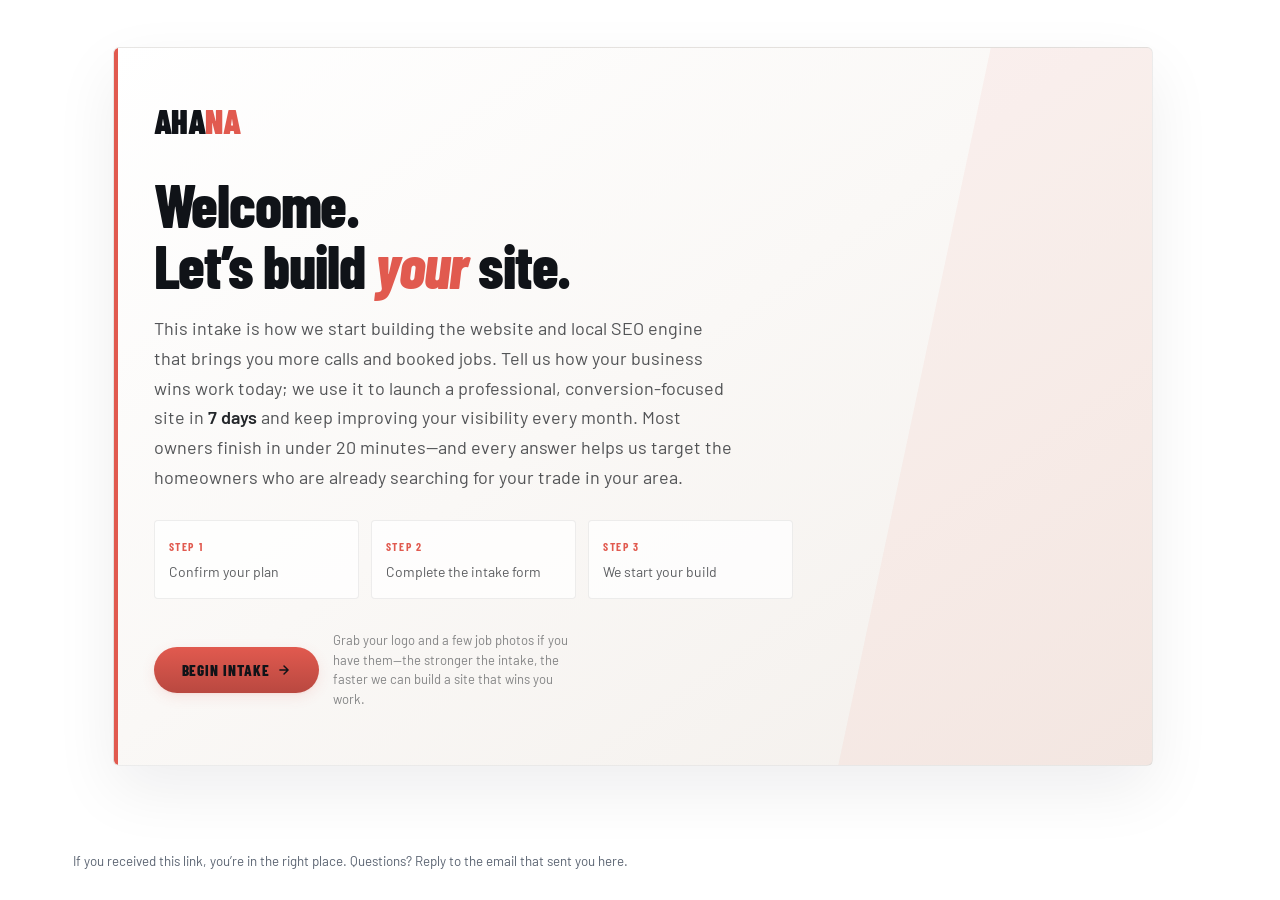
==== index.html @ 8d81a84f "Align plan picker cards and fix Enhanced CTA visibility Equal-height sections, pinned footers, and e" ====
<!DOCTYPE html>
<html lang="en">
<head>
  <meta charset="UTF-8">
  <meta name="viewport" content="width=device-width, initial-scale=1.0">
  <title>Welcome — Ahana Client Intake</title>
  <meta name="description" content="Welcome to Ahana. Start your client intake to begin your website and SEO build.">
  <meta name="robots" content="noindex,nofollow">
  <link rel="icon" href="/favicon.svg" type="image/svg+xml">
  <link rel="preconnect" href="https://fonts.googleapis.com">
  <link rel="preconnect" href="https://fonts.gstatic.com" crossorigin>
  <link href="https://fonts.googleapis.com/css2?family=Barlow+Condensed:wght@600;700;800;900&family=Barlow:ital,wght@0,300;0,400;0,500;0,600;0,700;0,800&display=block" rel="stylesheet">
  <link rel="stylesheet" href="/styles.css?v=4">
  <style>
    .intake-shell{min-height:100vh;display:flex;flex-direction:column}
    .intake-main{flex:1;display:flex;align-items:center;padding:32px 0 48px}
    .intake-card{max-width:1120px;margin:0 auto;width:100%}

    .intake-view{display:none;animation:fadeUp .45s ease both}
    .intake-view.is-active{display:block}
    @keyframes fadeUp{
      from{opacity:0;transform:translateY(14px)}
      to{opacity:1;transform:translateY(0)}
    }

    .welcome-hero{
      position:relative;
      padding:clamp(28px,6vw,56px) clamp(20px,4vw,40px);
      border-radius:6px;
      background:linear-gradient(145deg,#fff 0%,#faf8f6 48%,#f3efeb 100%);
      border:1px solid rgba(16,19,24,.08);
      box-shadow:0 24px 64px rgba(16,19,24,.07);
      overflow:hidden;
    }
    .welcome-hero::before{
      content:"";
      position:absolute;
      right:-80px;
      top:-60px;
      width:min(42vw,320px);
      height:120%;
      background:var(--ember);
      transform:skewX(-12deg);
      opacity:.06;
      pointer-events:none;
    }
    .welcome-hero::after{
      content:"";
      position:absolute;
      left:0;
      top:0;
      bottom:0;
      width:4px;
      background:var(--ember);
      border-radius:6px 0 0 6px;
    }
    .welcome-inner{position:relative;max-width:640px}
    .welcome-brand{
      display:inline-flex;
      align-items:center;
      margin-bottom:22px;
      text-decoration:none;
      color:var(--text,#101318);
      font-family:"Barlow Condensed",system-ui,sans-serif;
      font-weight:900;
      font-size:clamp(1.85rem,4vw,2.15rem);
      letter-spacing:-.01em;
      line-height:1;
    }
    .welcome-brand em{color:var(--ember);font-style:normal;font-weight:900}
    .welcome-hero h1{
      font-family:"Barlow Condensed",system-ui,sans-serif;
      font-weight:800;
      font-size:clamp(2.4rem,5.5vw,3.75rem);
      line-height:1.02;
      letter-spacing:-.02em;
      margin:14px 0 18px;
    }
    .welcome-hero h1 em{font-style:italic;color:var(--ember);font-weight:800}
    .welcome-lead{
      font-size:clamp(1rem,2.2vw,1.125rem);
      line-height:1.65;
      color:rgba(16,19,24,.72);
      max-width:58ch;
      margin-bottom:28px;
    }
    .welcome-lead strong{font-weight:600;color:rgba(16,19,24,.92)}
    .welcome-steps{
      display:grid;
      grid-template-columns:repeat(3,1fr);
      gap:12px;
      margin:0 0 32px;
      padding:0;
      list-style:none;
    }
    @media(max-width:720px){.welcome-steps{grid-template-columns:1fr}}
    .welcome-steps li{
      padding:16px 14px;
      background:rgba(255,255,255,.72);
      border:1px solid rgba(16,19,24,.07);
      border-radius:4px;
    }
    .welcome-steps strong{
      display:block;
      font-family:"Barlow Condensed",sans-serif;
      font-size:.72rem;
      letter-spacing:.14em;
      text-transform:uppercase;
      color:var(--ember);
      margin-bottom:6px;
    }
    .welcome-steps span{display:block;font-size:.875rem;line-height:1.45;color:rgba(16,19,24,.68)}
    .welcome-actions{display:flex;flex-wrap:wrap;align-items:center;gap:14px}
    .welcome-actions .btn{padding:14px 28px;font-size:.95rem}
    .welcome-note{font-size:.8125rem;color:rgba(16,19,24,.5);max-width:36ch;line-height:1.5}

    .plans-panel{
      position:relative;
      padding:clamp(24px,4vw,40px);
      border-radius:6px;
      background:linear-gradient(145deg,#fff 0%,#faf8f6 48%,#f3efeb 100%);
      border:1px solid rgba(16,19,24,.08);
      box-shadow:0 24px 64px rgba(16,19,24,.07);
    }
    .plans-panel::after{
      content:"";
      position:absolute;
      left:0;top:0;bottom:0;
      width:4px;
      background:var(--ember);
      border-radius:6px 0 0 6px;
    }
    .plans-panel-inner{position:relative}
    .plans-toolbar{margin-bottom:20px}
    .plans-back{
      display:inline-flex;
      align-items:center;
      gap:6px;
      padding:8px 0;
      border:0;
      background:none;
      font:inherit;
      font-size:.875rem;
      font-weight:500;
      color:rgba(16,19,24,.55);
      cursor:pointer;
      transition:color .2s;
    }
    .plans-back:hover{color:var(--ember)}
    .plans-back svg{width:16px;height:16px;stroke:currentColor;fill:none;stroke-width:2}
    .intake-head{padding:0 0 28px}
    .intake-head .ph-kicker{margin-bottom:14px}
    .intake-head h1{
      font-family:"Barlow Condensed",system-ui,sans-serif;
      font-weight:800;
      font-size:clamp(1.75rem,3.5vw,2.35rem);
      line-height:1.08;
      letter-spacing:-.02em;
      color:var(--text,#101318);
      margin:0 0 10px;
    }
    .intake-head p{
      max-width:52ch;
      margin:0;
      font-size:1rem;
      line-height:1.6;
      color:rgba(16,19,24,.65);
    }

    .plan-picker{
      display:grid;
      grid-template-columns:1fr;
      gap:14px;
      align-items:stretch;
    }
    @media(min-width:900px){
      .plan-picker{grid-template-columns:repeat(3,minmax(0,1fr));gap:16px}
    }
    .plan-picker-card{
      display:flex;
      flex-direction:column;
      height:100%;
      min-height:0;
      background:#fff;
      border:1px solid rgba(16,19,24,.1);
      border-radius:6px;
      padding:22px 20px 20px;
      box-shadow:0 8px 24px rgba(16,19,24,.04);
      transition:border-color .2s,box-shadow .2s;
    }
    .plan-picker-card:hover{
      border-color:rgba(225,90,79,.28);
      box-shadow:0 12px 32px rgba(16,19,24,.08);
    }
    .plan-picker-card.is-featured{
      border-color:rgba(225,90,79,.35);
      box-shadow:0 12px 36px rgba(225,90,79,.12);
    }
    .plan-picker-head{
      display:flex;
      flex-direction:column;
      flex-shrink:0;
    }
    .plan-picker-tag{
      display:block;
      min-height:1.125rem;
      font-size:.65rem;
      font-weight:600;
      letter-spacing:.14em;
      text-transform:uppercase;
      color:var(--ember);
      margin:0 0 10px;
      line-height:1.125rem;
    }
    .plan-picker-name{
      font-family:"Barlow Condensed",system-ui,sans-serif;
      font-weight:900;
      font-size:1.5rem;
      letter-spacing:-.01em;
      text-transform:uppercase;
      margin:0 0 8px;
      color:var(--text,#101318);
      line-height:1.1;
    }
    .plan-picker-price{
      display:flex;
      align-items:baseline;
      gap:3px;
      min-height:2.5rem;
      margin:0 0 8px;
    }
    .plan-picker-price strong{
      font-family:"Barlow Condensed",system-ui,sans-serif;
      font-weight:900;
      font-size:2.5rem;
      letter-spacing:-.03em;
      line-height:1;
      color:var(--text,#101318);
    }
    .plan-picker-price span{font-size:.9rem;color:rgba(16,19,24,.5);font-weight:400}
    .plan-picker-setup{
      font-size:.8125rem;
      line-height:1.45;
      color:rgba(16,19,24,.55);
      min-height:3.5rem;
      margin:0 0 18px;
      padding:0 0 18px;
      border-bottom:1px solid rgba(16,19,24,.08);
    }
    .plan-picker-setup em{font-style:normal;color:#0EA371;font-weight:600}
    .plan-picker-highlights{
      list-style:none;
      margin:0;
      padding:0;
      flex:1 1 auto;
      display:flex;
      flex-direction:column;
      gap:10px;
      min-height:6.5rem;
    }
    .plan-picker-highlights li{
      display:flex;
      align-items:flex-start;
      gap:9px;
      font-size:.875rem;
      line-height:1.45;
      color:rgba(16,19,24,.72);
    }
    .plan-picker-highlights li::before{
      content:"";
      width:6px;height:6px;
      border-radius:50%;
      background:var(--ember);
      flex-shrink:0;
      margin-top:.45em;
    }
    .plan-picker-foot{
      flex-shrink:0;
      margin-top:22px;
      padding-top:0;
    }
    .plans-panel .plan-picker-cta{
      display:flex;
      align-items:center;
      justify-content:center;
      width:100%;
      box-sizing:border-box;
      text-align:center;
      padding:13px 16px;
      font-family:"Barlow Condensed",system-ui,sans-serif;
      font-weight:800;
      font-size:.82rem;
      letter-spacing:.06em;
      text-transform:uppercase;
      text-decoration:none;
      border-radius:10px;
      border:1px solid rgba(16,19,24,.14);
      background:#fff;
      color:#101318;
      transition:background .15s,border-color .15s,transform .15s,color .15s;
    }
    .plans-panel .plan-picker-cta:hover{
      border-color:rgba(16,19,24,.28);
      transform:translateY(-1px);
      color:#101318;
    }
    .plans-panel .plan-picker-card.is-featured .plan-picker-cta{
      background:#E15A4F;
      border-color:#E15A4F;
      color:#fff;
    }
    .plans-panel .plan-picker-card.is-featured .plan-picker-cta:hover{
      background:#B94840;
      border-color:#B94840;
      color:#fff;
    }

    .intake-footer{padding:22px 0 28px;color:rgba(255,255,255,.72)}
    .intake-footer small{display:block;line-height:1.6}
  </style>
</head>
<body class="theme-sleek">
  <div class="intake-shell">
    <main class="intake-main">
      <div class="container intake-card">

        <!-- Welcome -->
        <section class="intake-view is-active" id="welcome-view" aria-label="Welcome">
          <div class="welcome-hero">
            <div class="welcome-inner">
              <a class="welcome-brand" href="https://www.getahana.com/" aria-label="Ahana home">AHA<em>NA</em></a>
              <h1>Welcome.<br>Let&rsquo;s build <em>your</em> site.</h1>
              <p class="welcome-lead">This intake is how we start building the website and local SEO engine that brings you more calls and booked jobs. Tell us how your business wins work today; we use it to launch a professional, conversion-focused site in <strong>7 days</strong> and keep improving your visibility every month. Most owners finish in under 20 minutes—and every answer helps us target the homeowners who are already searching for your trade in your area.</p>
              <ol class="welcome-steps">
                <li><strong>Step 1</strong><span>Confirm your plan</span></li>
                <li><strong>Step 2</strong><span>Complete the intake form</span></li>
                <li><strong>Step 3</strong><span>We start your build</span></li>
              </ol>
              <div class="welcome-actions">
                <button type="button" class="btn btn-primary" id="enter-intake-btn">
                  Begin intake
                  <svg width="14" height="14" viewBox="0 0 24 24" fill="none" stroke="currentColor" stroke-width="2.5" stroke-linecap="round" stroke-linejoin="round" aria-hidden="true"><path d="M5 12h14M12 5l7 7-7 7"/></svg>
                </button>
                <p class="welcome-note">Grab your logo and a few job photos if you have them—the stronger the intake, the faster we can build a site that wins you work.</p>
              </div>
            </div>
          </div>
        </section>

        <!-- Plan picker -->
        <section class="intake-view" id="plans-view" aria-label="Choose your plan" hidden>
          <div class="plans-panel">
            <div class="plans-panel-inner">
              <div class="plans-toolbar">
                <button type="button" class="plans-back" id="back-to-welcome">
                  <svg viewBox="0 0 24 24" aria-hidden="true"><path d="M19 12H5M12 19l-7-7 7-7"/></svg>
                  Back
                </button>
              </div>
              <div class="intake-head">
                <div class="ph-kicker">Choose your plan</div>
                <h1>Which Plan Are You On?</h1>
                <p>Select the plan you signed up for, then continue to your intake form.</p>
              </div>

              <div class="plan-picker">
                <article class="plan-picker-card" id="starter">
                  <div class="plan-picker-head">
                    <span class="plan-picker-tag">Starter</span>
                    <h2 class="plan-picker-name">Starter</h2>
                    <div class="plan-picker-price"><strong>$250</strong><span>/mo</span></div>
                    <p class="plan-picker-setup">Website build valued at $2,000 — <em>included at no setup cost</em></p>
                  </div>
                  <ul class="plan-picker-highlights">
                    <li>5-page website built for local search</li>
                    <li>1 SEO article per month</li>
                    <li>Best for getting online fast with solid fundamentals</li>
                  </ul>
                  <div class="plan-picker-foot">
                    <a href="/intake-form-starter" class="plan-picker-cta">Start Starter intake</a>
                  </div>
                </article>

                <article class="plan-picker-card is-featured" id="enhanced">
                  <div class="plan-picker-head">
                    <span class="plan-picker-tag">Most popular</span>
                    <h2 class="plan-picker-name">Enhanced</h2>
                    <div class="plan-picker-price"><strong>$550</strong><span>/mo</span></div>
                    <p class="plan-picker-setup">Website build valued at $3,000 — <em>included at no setup cost</em></p>
                  </div>
                  <ul class="plan-picker-highlights">
                    <li>11-page site with dedicated service pages</li>
                    <li>2 SEO articles per month + stronger local visibility</li>
                    <li>Best for trades ready to grow calls in their market</li>
                  </ul>
                  <div class="plan-picker-foot">
                    <a href="/intake-form-enhanced" class="plan-picker-cta">Start Enhanced intake</a>
                  </div>
                </article>

                <article class="plan-picker-card" id="premium">
                  <div class="plan-picker-head">
                    <span class="plan-picker-tag">Premium</span>
                    <h2 class="plan-picker-name">Premium</h2>
                    <div class="plan-picker-price"><strong>$1,497</strong><span>/mo</span></div>
                    <p class="plan-picker-setup">Website build valued at $5,000 — <em>included at no setup cost</em></p>
                  </div>
                  <ul class="plan-picker-highlights">
                    <li>16-page authority site + city-specific SEO pages</li>
                    <li>4 SEO articles per month + deepest service-page SEO</li>
                    <li>Best for dominating search across your service area</li>
                  </ul>
                  <div class="plan-picker-foot">
                    <a href="/intake-form-premium" class="plan-picker-cta">Start Premium intake</a>
                  </div>
                </article>
              </div>
            </div>
          </div>
        </section>

      </div>
    </main>

    <footer class="intake-footer">
      <div class="container">
        <small>If you received this link, you&rsquo;re in the right place. Questions? Reply to the email that sent you here.</small>
      </div>
    </footer>
  </div>

  <script>
    (function () {
      var welcome = document.getElementById('welcome-view');
      var plans = document.getElementById('plans-view');
      var enterBtn = document.getElementById('enter-intake-btn');
      var backBtn = document.getElementById('back-to-welcome');

      function showPlans(updateHash) {
        welcome.classList.remove('is-active');
        welcome.hidden = true;
        plans.classList.add('is-active');
        plans.hidden = false;
        if (updateHash !== false) {
          if (location.hash !== '#plans') history.pushState({ step: 'plans' }, '', '#plans');
        }
        window.scrollTo({ top: 0, behavior: 'smooth' });
      }

      function showWelcome(updateHash) {
        plans.classList.remove('is-active');
        plans.hidden = true;
        welcome.classList.add('is-active');
        welcome.hidden = false;
        if (updateHash !== false) {
          if (location.hash) history.pushState({ step: 'welcome' }, '', location.pathname);
        }
        window.scrollTo({ top: 0, behavior: 'smooth' });
      }

      enterBtn.addEventListener('click', function () { showPlans(true); });
      backBtn.addEventListener('click', function () { showWelcome(true); });

      window.addEventListener('popstate', function () {
        if (location.hash === '#plans') showPlans(false);
        else showWelcome(false);
      });

      if (location.hash === '#plans') showPlans(false);
    })();
  </script>
</body>
</html>
---- styles.css ----
/* Ahana shared styles (site-wide) */

/* Metric-matched fallbacks — reduces width “snap” while webfonts load */
@font-face{
  font-family:'Barlow Fallback';
  src:local('Segoe UI'),local('Helvetica Neue'),local('Arial');
  size-adjust:97%;
  ascent-override:92%;
  descent-override:22%;
  line-gap-override:0%;
}
@font-face{
  font-family:'Barlow Condensed Fallback';
  src:local('Arial Narrow'),local('Segoe UI Semibold'),local('Arial');
  size-adjust:85%;
  ascent-override:95%;
  descent-override:25%;
  line-gap-override:0%;
}

*,*::before,*::after{box-sizing:border-box;margin:0;padding:0}
:root{
  /* Softer charcoal + muted red */
  --obsidian:#1A1A1B;
  --ember:#E15A4F;
  --ember-dark:#B94840;
  --ember-pale:#F08A81;
  --slate:#8A8F98;
  --white:#FFFFFF;
  --off:#F5F4F2;
  --border:rgba(255,255,255,0.10);
  --mid:rgba(255,255,255,0.06);
  --container-w:1200px;
  --nav-w:1000px;
  --marquee-peek:54px;
}

html{
  scroll-behavior:smooth;
  /* Keeps layout width stable when scrollbar appears/disappears between pages */
  scrollbar-gutter:stable;
}
body{
  font-family:'Barlow','Barlow Fallback',sans-serif;
  background:var(--obsidian);
  color:var(--white);
  line-height:1.6;
  -webkit-font-smoothing:antialiased;
  overflow-x:hidden;
  font-synthesis:none;
}

/* Layout shell (tech-site semantics) */
.skip-link{
  position:absolute;
  left:-999px;top:auto;
  width:1px;height:1px;
  overflow:hidden;
}
.skip-link:focus{
  left:16px;top:14px;
  width:auto;height:auto;
  padding:10px 12px;
  border-radius:12px;
  background:rgba(255,255,255,0.10);
  border:1px solid rgba(255,255,255,0.18);
  backdrop-filter:blur(12px);
  z-index:2000;
}
.site-main{display:block}
a{color:inherit;text-decoration:none}
img{display:block;max-width:100%}
.container{max-width:var(--container-w);margin:0 auto;padding:0 40px}
.container-sm{max-width:800px;margin:0 auto;padding:0 40px}

/* Cross-document view transitions: disabled — root transitions read as layout “stretch” between pages */
@view-transition{navigation:none}
@media (prefers-reduced-motion: reduce){
  html{scroll-behavior:auto}
}

/* Ambient “Vanta-like” background layer */
body::before{
  content:'';
  position:fixed;inset:0;
  background:
    radial-gradient(900px 520px at 15% 10%, rgba(225,90,79,0.12), rgba(225,90,79,0) 60%),
    radial-gradient(760px 520px at 85% 20%, rgba(225,90,79,0.07), rgba(225,90,79,0) 62%),
    radial-gradient(900px 620px at 55% 100%, rgba(225,90,79,0.06), rgba(225,90,79,0) 65%),
    linear-gradient(180deg, rgba(255,255,255,0.03), rgba(255,255,255,0) 26%);
  pointer-events:none;
  z-index:-2;
}
.bg-canvas{
  position:fixed;inset:0;
  width:100%;height:100%;
  pointer-events:none;
  z-index:-1;
  opacity:0.75;
}
@media (prefers-reduced-motion: reduce){
  .bg-canvas{display:none}
}

/* ─── NAV ─── */
.nav{
  position:fixed;top:0;left:0;right:0;z-index:900;
  padding-inline:max(40px,calc((100vw - var(--container-w)) / 2 + 40px));
  display:grid;align-items:center;
  grid-template-columns:auto 1fr auto;
  gap:24px;
  height:68px;
  background:rgba(11,15,20,0.72);
  backdrop-filter:blur(16px);
  border-bottom:1px solid var(--border);
}
.nav>.logo{justify-self:start}
.nav>.nav-links{justify-self:center}
.nav>.nav-btn{justify-self:end}
.logo{
  display:flex;align-items:center;gap:12px;
  font-family:'Barlow Condensed',sans-serif;
  font-weight:900;font-size:1.7rem;letter-spacing:-0.01em;
  color:var(--white);
}
.logo em{color:var(--ember);font-style:normal}
.logo-img{
  height:28px;width:auto;
  display:none;
  filter:drop-shadow(0 10px 22px rgba(0,0,0,0.35));
}
.has-logo-image .logo-img{display:block}
.has-logo-image .logo-text{display:none}
.nav-links{display:flex;align-items:center;gap:36px;list-style:none;justify-content:center}
.nav-links a{font-size:0.82rem;font-weight:500;letter-spacing:0.06em;text-transform:uppercase;color:rgba(255,255,255,0.5);transition:color 0.15s}
.nav-links a:hover,.nav-links a.active{color:var(--white)}
.nav-btn{
  font-family:'Barlow Condensed',sans-serif;
  font-weight:800;font-size:0.85rem;letter-spacing:0.08em;text-transform:uppercase;
  background:var(--ember);color:var(--white);
  padding:10px 22px;border-radius:10px;
  transition:background 0.15s,transform 0.15s;
}
.nav-btn:hover{background:var(--ember-dark);transform:translateY(-1px)}

/* ─── COMMON HEADERS ─── */
.page-header{padding:140px 0 80px;position:relative;overflow:hidden;border-bottom:1px solid var(--border)}
.page-header::before{content:'';position:absolute;right:-100px;top:-100px;width:45vw;height:120%;background:var(--ember);transform:skewX(-14deg);opacity:0.06;pointer-events:none}
.ph-kicker{display:inline-flex;align-items:center;gap:10px;font-size:0.7rem;font-weight:600;letter-spacing:0.18em;text-transform:uppercase;color:var(--ember);margin-bottom:20px}
.ph-kicker::before{content:'';display:block;width:24px;height:2px;background:var(--ember)}
.page-header h1{
  font-family:'Barlow','Barlow Fallback',sans-serif;
  font-weight:800;
  font-size:clamp(3rem,6vw,5.5rem);
  letter-spacing:-0.012em;
  text-transform:none;
  line-height:1;
  margin-bottom:20px;
  font-synthesis:none;
}
.page-header p{font-size:1.05rem;color:rgba(255,255,255,0.45);font-weight:300;max-width:480px;line-height:1.75}

.section-kicker{
  display:inline-flex;align-items:center;gap:10px;
  font-size:0.7rem;font-weight:600;letter-spacing:0.18em;text-transform:uppercase;
  color:var(--ember);margin-bottom:20px;
}
.section-kicker::before{content:'';display:block;width:24px;height:2px;background:var(--ember)}
.h-section{
  font-family:'Barlow','Barlow Fallback',sans-serif;
  font-size:clamp(2.2rem,4.5vw,4rem);
  font-weight:800;line-height:1.05;letter-spacing:-0.01em;text-transform:none;
  margin-bottom:16px;
  font-synthesis:none;
}
.section-sub{font-size:1rem;color:var(--slate);line-height:1.75;font-weight:300;max-width:520px}

/* ─── BUTTONS ─── */
.btn-primary{
  font-family:'Barlow Condensed',sans-serif;
  font-weight:800;font-size:1rem;letter-spacing:0.06em;text-transform:uppercase;
  background:var(--ember);color:var(--white);
  padding:15px 36px;border-radius:12px;
  display:inline-flex;align-items:center;gap:10px;
  transition:background 0.15s,transform 0.15s;
  border:none;cursor:pointer;
}
.btn-primary:hover{background:var(--ember-dark);transform:translateY(-2px)}
.btn{display:inline-flex;align-items:center;gap:8px;font-family:'Barlow Condensed',sans-serif;font-size:0.95rem;font-weight:800;letter-spacing:0.06em;text-transform:uppercase;padding:14px 28px;border-radius:12px;cursor:pointer;border:none;transition:all 0.18s;text-decoration:none;justify-content:center}
.btn-ember{background:var(--ember);color:var(--white)}
.btn-ember:hover{background:var(--ember-dark)}
.btn-outline-dark{background:transparent;color:var(--obsidian);border:2px solid var(--obsidian)}
.btn-outline-dark:hover{background:var(--obsidian);color:var(--white)}

/* ─── REVEAL ─── (opacity only — no transforms, avoids layout stretch) */
.reveal{
  opacity:0;
  transition:opacity 0.5s ease;
}
.reveal.visible{opacity:1}
.d1{transition-delay:0.08s}.d2{transition-delay:0.16s}.d3{transition-delay:0.24s}
@media (prefers-reduced-motion: reduce){
  .reveal,.reveal.visible{opacity:1;transition:none}
}

/* ─── FOOTER ─── */
.footer{background:#111112;border-top:1px solid var(--border);padding:72px 0 0}
.footer-grid{display:grid;grid-template-columns:2fr 1fr 1fr 1fr;gap:48px;padding-bottom:56px}
.footer-logo{font-family:'Barlow Condensed',sans-serif;font-weight:900;font-size:1.6rem;letter-spacing:-0.01em;color:var(--white);display:block;margin-bottom:14px}
.footer-logo em{color:var(--ember);font-style:normal}
.footer-brand p{font-size:0.85rem;color:rgba(255,255,255,0.3);line-height:1.7;max-width:280px;font-weight:300}
.footer-col h5{font-size:0.68rem;font-weight:600;letter-spacing:0.16em;text-transform:uppercase;color:rgba(255,255,255,0.25);margin-bottom:18px}
.footer-col ul{list-style:none;display:flex;flex-direction:column;gap:10px}
.footer-col ul a{font-size:0.85rem;color:rgba(255,255,255,0.4);transition:color 0.15s}
.footer-col ul a:hover{color:var(--white)}
.footer-bottom{border-top:1px solid rgba(255,255,255,0.06);padding:20px 0;display:flex;justify-content:space-between;font-size:0.75rem;color:rgba(255,255,255,0.2);flex-wrap:wrap;gap:8px}
.footer-disclaimer{padding:18px 0 28px;border-top:1px solid rgba(255,255,255,0.05);font-size:0.68rem;color:rgba(255,255,255,0.18);line-height:1.7}

/* ─── INDEX-SPECIFIC (existing) ─── */
.hero{min-height:100vh;display:flex;flex-direction:column;justify-content:center;position:relative;overflow:hidden;padding:100px 0 80px}
.hero::before{content:'';position:absolute;right:-120px;top:-80px;width:55vw;height:110vh;background:var(--ember);transform:skewX(-12deg);opacity:0.045;pointer-events:none}
.hero-grid{display:grid;grid-template-columns:1fr;align-items:center;position:relative;z-index:1}
.hero-kicker{display:inline-flex;align-items:center;gap:10px;font-size:0.72rem;font-weight:600;letter-spacing:0.18em;text-transform:uppercase;color:var(--ember);margin-bottom:24px}
.kicker-line{width:28px;height:2px;background:var(--ember);flex-shrink:0}
.hero h1{font-family:'Barlow Condensed',sans-serif;font-size:clamp(3.6rem,7.5vw,7rem);font-weight:900;line-height:0.95;letter-spacing:-0.02em;text-transform:uppercase;margin-bottom:28px}
.hero h1{
  font-family:'Barlow',sans-serif;
  font-weight:800;
  letter-spacing:-0.015em;
  text-transform:none;
}
.hero h1 .em{color:var(--ember)}
body:not(.theme-sleek) .hero h1 .italic{font-style:italic;color:rgba(255,255,255,0.55)}
body.theme-sleek .hero h1 .italic,
.theme-sleek .hero h1 .italic{font-style:italic;color:rgba(16,19,24,0.62)}
.hero-sub{font-size:1.1rem;font-weight:300;color:rgba(255,255,255,0.68);max-width:460px;line-height:1.75;margin-bottom:44px}
.hero-sub strong{color:rgba(255,255,255,0.9);font-weight:600}
.hero-actions{display:flex;align-items:center;gap:16px;flex-wrap:wrap}
.btn-ghost{font-size:0.82rem;font-weight:500;letter-spacing:0.04em;color:rgba(255,255,255,0.45);display:inline-flex;align-items:center;gap:6px;border-bottom:1px solid transparent;transition:color 0.15s,border-color 0.15s;padding-bottom:2px}
.btn-ghost:hover{color:var(--white);border-color:rgba(255,255,255,0.3)}

/* Home hero redesign */
.hero.hero--home{
  display:flex;
  align-items:center;
  min-height:calc(100dvh - var(--marquee-peek));
  min-height:calc(100svh - var(--marquee-peek));
  padding:0;
  position:relative;
  isolation:isolate;
  overflow:hidden;
}
.hero-shader,
.hero-map-lens{
  position:absolute;
  inset:0;
  width:100%;
  height:100%;
  display:block;
  pointer-events:none;
}
.hero-shader{z-index:0}
.hero-map-lens{z-index:1}
.hero-map-credit{
  position:absolute;
  right:12px;
  bottom:8px;
  z-index:1;
  margin:0;
  font-size:0.58rem;
  letter-spacing:0.04em;
  color:rgba(255,255,255,0.22);
  pointer-events:none;
}
.hero-map-credit a{
  color:inherit;
  text-decoration:none;
}
.hero--home > .container{
  position:relative;
  z-index:2;
  width:100%;
  max-width:var(--container-w);
  margin-inline:auto;
  padding-top:max(92px,calc(68px + 24px));
  padding-bottom:48px;
  display:grid;
  justify-items:start;
  text-align:left;
}
.hero--home::before{right:-80px;top:-60px;width:50%;height:120%;opacity:0.06}
.hero--home.hero--shader::before,
.hero--home.hero--shader-static::before{display:none}
.hero--home.hero--shader-static{
  background:
    radial-gradient(ellipse 70% 60% at 72% 40%, rgba(225,90,79,0.28), transparent 55%),
    radial-gradient(ellipse 40% 35% at 25% 65%, rgba(80,90,110,0.12), transparent 50%),
    radial-gradient(ellipse 35% 30% at 55% 80%, rgba(60,70,90,0.1), transparent 45%),
    var(--obsidian);
}
@media (max-width:900px){
  .hero--home > .container{
    padding-top:80px;
    padding-bottom:40px;
  }
}
@media (prefers-reduced-motion: reduce){
  .hero-shader,
  .hero-map-lens{display:none}
}
.hero--home .hero-inner{
  max-width:620px;
  width:100%;
  margin:0;
  position:relative;
  z-index:1;
}
.hero--home .hero-kicker{font-family:'Barlow',sans-serif;font-size:0.6875rem;margin-bottom:24px}
.hero--home .kicker-line{width:24px}
.hero--home .hero-title{
  font-family:'Barlow Condensed',sans-serif;
  font-weight:900;
  font-size:clamp(3.25rem,8vw,5.125rem);
  line-height:0.93;
  letter-spacing:-0.02em;
  text-transform:uppercase;
  margin-bottom:24px;
}
.hero--home .hero-line{display:block}
.hero--home .hero-line{color:var(--white)}
.hero--home .hero-line--accent{color:var(--ember);font-style:italic}
.hero--home .hero-line--muted{color:rgba(255,255,255,0.4);font-style:italic}
.hero--home .hero-sub{
  font-size:1.0625rem;
  color:rgba(255,255,255,0.5);
  margin-bottom:36px;
}
.hero--home .hero-sub strong{color:rgba(255,255,255,0.9);font-weight:600}
.hero--home .hero-em{font-style:normal;color:rgba(255,255,255,0.9)}
.hero--home .btn-primary--hero{
  font-size:0.9375rem;
  letter-spacing:0.08em;
  padding:15px 32px;
  border-radius:3px;
}
.hero--home .btn-ghost--hero{
  font-size:0.875rem;
  font-weight:400;
  color:rgba(255,255,255,0.38);
  letter-spacing:0;
  text-transform:none;
  padding-bottom:0;
}
.hero--home .btn-ghost--hero:hover{color:rgba(255,255,255,0.75);border-color:transparent}
.hero-stat{display:flex;flex-direction:column}
.hero-stats{
  display:flex;
  align-items:flex-end;
  gap:28px;
  margin-top:36px;
  padding-top:28px;
  border-top:1px solid rgba(255,255,255,0.08);
  flex-wrap:wrap;
}
.hero-stat-val{
  font-family:'Barlow Condensed',sans-serif;
  font-size:1.375rem;
  font-weight:900;
  line-height:1;
  letter-spacing:-0.02em;
  color:var(--white);
}
.hero-stat-val--accent{color:var(--ember)}
.hero-stat-label{
  font-size:0.6875rem;
  font-weight:400;
  color:rgba(255,255,255,0.3);
  text-transform:uppercase;
  letter-spacing:0.1em;
  margin-top:3px;
}
.hero-stat-divider{width:1px;height:32px;background:rgba(255,255,255,0.08);flex-shrink:0}
.hero-panel{background:rgba(255,255,255,0.04);border:1px solid var(--border);border-radius:16px;overflow:hidden}
.panel-top{background:var(--ember);padding:18px 24px}
.panel-top p{font-family:'Barlow Condensed',sans-serif;font-weight:800;font-size:1.1rem;letter-spacing:0.03em;text-transform:uppercase;color:var(--white)}
.panel-top span{display:block;font-family:'Barlow',sans-serif;font-weight:300;font-size:0.78rem;letter-spacing:0;text-transform:none;color:rgba(255,255,255,0.7);margin-top:2px}
.panel-body{padding:24px}
.proof-stat{display:flex;align-items:center;justify-content:space-between;padding:14px 0;border-bottom:1px solid var(--border)}
.proof-stat:last-child{border-bottom:none;padding-bottom:0}
.ps-label{font-size:0.8rem;color:rgba(255,255,255,0.4);font-weight:400}
.ps-val{font-family:'Barlow Condensed',sans-serif;font-weight:800;font-size:1.1rem;letter-spacing:0.02em;color:var(--white)}
.ps-val.ember{color:var(--ember)}
.marquee-strip{background:var(--ember);padding:14px 0;overflow:hidden;position:relative;z-index:1}
.marquee-inner{display:flex;gap:0;animation:marquee 22s linear infinite;white-space:nowrap}
.marquee-inner span{font-family:'Barlow Condensed',sans-serif;font-weight:700;font-size:0.9rem;letter-spacing:0.12em;text-transform:uppercase;color:rgba(255,255,255,0.85);padding:0 40px}
.marquee-inner span::before{content:'● ';color:rgba(255,255,255,0.4);font-size:0.6rem}
@keyframes marquee{from{transform:translateX(0)}to{transform:translateX(-50%)}}
.problem-section{background:var(--white);color:var(--obsidian);padding:100px 0}
.problem-layout{display:grid;grid-template-columns:1fr 1fr;gap:2px;margin-top:64px;background:#E8E5E0;border:1px solid #E8E5E0}
.p-card{background:var(--white);padding:44px 40px;position:relative;overflow:hidden}
.p-card.dark{background:var(--obsidian);color:var(--white)}
.p-card-n{font-family:'Barlow Condensed',sans-serif;font-weight:900;font-size:5rem;line-height:1;color:rgba(0,0,0,0.04);position:absolute;top:16px;right:24px;letter-spacing:-0.03em;pointer-events:none}
.p-card.dark .p-card-n{color:rgba(255,255,255,0.04)}
.p-card h3{font-family:'Barlow Condensed',sans-serif;font-weight:800;font-size:1.35rem;letter-spacing:0.01em;text-transform:uppercase;margin-bottom:12px}
.p-card p{font-size:0.9rem;color:var(--slate);line-height:1.7;font-weight:300}
.p-card.dark p{color:rgba(255,255,255,0.70)}
.ember-chip{display:inline-block;background:var(--ember);color:var(--white);font-family:'Barlow Condensed',sans-serif;font-weight:700;font-size:0.7rem;letter-spacing:0.1em;text-transform:uppercase;padding:4px 10px;border-radius:2px;margin-bottom:16px}
.how-section{padding:100px 0;background:var(--obsidian)}
.steps-row{display:grid;grid-template-columns:repeat(4,1fr);gap:1px;background:var(--border);border:1px solid var(--border);border-radius:4px;overflow:hidden;margin-top:64px}
.step{background:rgba(255,255,255,0.04);padding:36px 28px;position:relative;transition:background 0.2s}
.step:hover{background:#2F2F30}
.step-n{font-family:'Barlow Condensed',sans-serif;font-weight:900;font-size:3.5rem;line-height:1;color:var(--ember);opacity:0.2;margin-bottom:20px;display:block;letter-spacing:-0.02em}
.step h3{font-family:'Barlow Condensed',sans-serif;font-weight:800;font-size:1.15rem;letter-spacing:0.02em;text-transform:uppercase;color:var(--white);margin-bottom:10px}
.step p{font-size:0.85rem;color:rgba(255,255,255,0.68);line-height:1.65;font-weight:300}
.testimonial-section{padding:100px 0;background:var(--ember);position:relative;overflow:hidden}
.testimonial-section::before{content:'\"';font-family:'Barlow Condensed',sans-serif;font-weight:900;font-size:40vw;line-height:0.75;color:rgba(0,0,0,0.06);position:absolute;top:-0.1em;left:-0.05em;pointer-events:none}
.t-inner{max-width:800px;margin:0 auto;text-align:center;position:relative;z-index:1}
.t-quote{font-family:'Barlow Condensed',sans-serif;font-weight:700;font-size:clamp(1.6rem,3.5vw,2.8rem);color:var(--white);line-height:1.3;letter-spacing:0.01em;font-style:italic;text-transform:uppercase;margin-bottom:32px}
.t-author{font-size:0.8rem;font-weight:600;letter-spacing:0.12em;text-transform:uppercase;color:rgba(255,255,255,0.6)}
.t-author strong{color:var(--white)}
.trades-section{padding:100px 0;background:var(--white);color:var(--obsidian)}
.trades-grid{display:grid;grid-template-columns:repeat(4,1fr);gap:2px;background:#E8E5E0;border:1px solid #E8E5E0;margin-top:56px;border-radius:4px;overflow:hidden}
.trade-item{background:var(--white);padding:24px 20px;display:flex;align-items:center;gap:12px;font-size:0.875rem;font-weight:500;color:var(--obsidian);transition:background 0.15s,color 0.15s;cursor:default}
.trade-item:has(a){cursor:pointer}
.trade-item:hover{background:var(--obsidian);color:var(--white)}
.trade-item:hover .ti-dot{background:var(--ember)}
.ti-dot{width:6px;height:6px;border-radius:50%;background:#D1CDC7;flex-shrink:0;transition:background 0.15s}
.cta-section{padding:100px 0;background:var(--obsidian);position:relative;overflow:hidden;border-top:1px solid var(--border)}
.cta-section::after{content:'';position:absolute;left:0;top:0;bottom:0;width:6px;background:var(--ember)}
.cta-inner{display:grid;grid-template-columns:1fr auto;align-items:center;gap:48px}
.cta-inner h2{font-family:'Barlow Condensed',sans-serif;font-weight:900;font-size:clamp(2rem,4vw,3.6rem);letter-spacing:-0.01em;text-transform:none;line-height:1}
.cta-inner p{font-size:0.95rem;color:rgba(255,255,255,0.4);margin-top:10px;font-weight:300}

/* ─── PRICING-SPECIFIC (existing) ─── */
.value-bar{background:var(--ember);padding:18px 0}
.value-bar-inner{display:flex;align-items:center;justify-content:center;gap:56px;flex-wrap:wrap}
.vb-item{display:flex;align-items:center;gap:10px;font-size:0.8rem;font-weight:600;letter-spacing:0.08em;text-transform:uppercase;color:rgba(255,255,255,0.9)}
.vb-num{font-family:'Barlow Condensed',sans-serif;font-weight:900;font-size:1.4rem;color:var(--white);letter-spacing:-0.01em}
.pricing-section{padding:100px 0;background:var(--white);color:var(--obsidian)}
.plans-grid{display:grid;grid-template-columns:repeat(3,1fr);gap:2px;background:#E0DDD9;border:1px solid #E0DDD9;border-radius:4px;overflow:hidden;margin-top:64px}
.plan{background:var(--white);display:flex;flex-direction:column}
.plan.featured{background:var(--obsidian)}
.plan-header{padding:36px 32px 28px;border-bottom:2px solid #ECEAE7}
.plan.featured .plan-header{border-bottom-color:rgba(255,255,255,0.08)}
.plan-tag{font-size:0.65rem;font-weight:600;letter-spacing:0.14em;text-transform:uppercase;color:var(--ember);display:block;margin-bottom:16px}
.plan-name{font-family:'Barlow Condensed',sans-serif;font-weight:900;font-size:1.8rem;letter-spacing:-0.01em;text-transform:uppercase;margin-bottom:8px}
.plan.featured .plan-name{color:var(--white)}
.plan-price{display:flex;align-items:baseline;gap:4px;margin-bottom:6px}
.plan-amount{font-family:'Barlow Condensed',sans-serif;font-weight:900;font-size:3.5rem;letter-spacing:-0.04em;line-height:1}
.plan.featured .plan-amount{color:var(--white)}
.plan-period{font-size:0.9rem;color:var(--slate);font-weight:300}
.plan.featured .plan-period{color:rgba(255,255,255,0.35)}
.plan-setup{font-size:0.8rem;color:var(--slate);margin-top:4px}
.plan-setup s{opacity:0.5}
.plan-setup strong{color:#10B981;font-weight:600}
.plan.featured .plan-setup{color:rgba(255,255,255,0.3)}
.plan.featured .plan-setup strong{color:#4ADE80}
.plan-body{padding:28px 32px 36px;flex:1;display:flex;flex-direction:column}
.feat-list{list-style:none;display:flex;flex-direction:column;gap:11px;margin-bottom:32px;flex:1}
.feat-list li{display:flex;align-items:flex-start;gap:10px;font-size:0.875rem;color:#444;line-height:1.5;font-weight:300}
.feat-list li .feat-text{flex:1;min-width:0}
.plan.featured .feat-list li{color:rgba(255,255,255,0.72)}
.f-check{width:17px;height:17px;border-radius:50%;background:#F0FDF4;flex-shrink:0;margin-top:1px;display:flex;align-items:center;justify-content:center}
.f-check svg{width:8px;height:8px}
.compare-section{padding:100px 0;background:var(--obsidian)}
.compare-table{width:100%;border-collapse:collapse;margin-top:56px;border:1px solid var(--border);border-radius:4px;overflow:hidden}
.compare-table th{font-size:0.75rem;font-weight:600;letter-spacing:0.08em;text-transform:uppercase;padding:20px 24px;text-align:left;border-bottom:2px solid var(--border);color:rgba(255,255,255,0.35);background:var(--mid)}
.compare-table th:first-child{color:rgba(255,255,255,0.6)}
.compare-table th.hi{background:#222223;color:var(--white)}
.compare-table td{padding:15px 24px;font-size:0.875rem;border-bottom:1px solid var(--border);color:rgba(255,255,255,0.55);vertical-align:middle;background:var(--obsidian)}
.compare-table tr:last-child td{border-bottom:none}
.compare-table td.hi{background:#1E1E1F;color:var(--white);font-weight:500}
.compare-table td.ft{font-weight:500;color:rgba(255,255,255,0.8)}
.yes{color:#4ADE80}.no{color:rgba(255,255,255,0.18)}
.faq-section{padding:100px 0;background:var(--white);color:var(--obsidian)}
.faq-layout{display:grid;grid-template-columns:1fr 1fr;gap:0 80px;margin-top:56px}
.faq-item{border-bottom:2px solid #ECEAE7;padding:22px 0}
.faq-item:first-child{border-top:2px solid #ECEAE7}
.faq-q{font-family:'Barlow Condensed',sans-serif;font-size:1rem;font-weight:800;letter-spacing:0.02em;text-transform:uppercase;color:var(--obsidian);cursor:pointer;display:flex;justify-content:space-between;align-items:center;gap:16px;user-select:none}
.faq-q svg{width:16px;height:16px;stroke:var(--ember);flex-shrink:0;transition:transform 0.25s}
.faq-item.open .faq-q svg{transform:rotate(45deg)}
.faq-a{font-size:0.875rem;color:var(--slate);line-height:1.7;font-weight:300;max-height:0;overflow:hidden;transition:max-height 0.35s ease,padding 0.25s ease}
.faq-item.open .faq-a{max-height:200px;padding-top:12px}
.terms-bar{background:var(--ember);padding:72px 0}
.terms-inner{display:grid;grid-template-columns:repeat(3,1fr);gap:2px;background:rgba(0,0,0,0.15);border:1px solid rgba(0,0,0,0.15);border-radius:4px;overflow:hidden;margin-top:48px}
.term-tile{background:rgba(0,0,0,0.1);padding:32px 28px}
.term-val{font-family:'Barlow Condensed',sans-serif;font-weight:900;font-size:2.8rem;line-height:1;color:var(--white);display:block;margin-bottom:8px;letter-spacing:-0.02em}
.term-tile h3{font-family:'Barlow Condensed',sans-serif;font-weight:800;font-size:0.9rem;text-transform:uppercase;letter-spacing:0.04em;color:rgba(255,255,255,0.7);margin-bottom:8px}
.term-tile p{font-size:0.82rem;color:rgba(255,255,255,0.45);line-height:1.65;font-weight:300}

/* ─── HOW IT WORKS-SPECIFIC (existing) ─── */
.process-section{padding:100px 0;background:var(--white);color:var(--obsidian)}
.process-list{margin-top:72px;display:flex;flex-direction:column;gap:0}
.proc-item{display:grid;grid-template-columns:100px 1fr;gap:0 48px;padding:52px 0;border-bottom:2px solid #ECEAE7;align-items:start}
.proc-item:first-child{padding-top:0}
.proc-item:last-child{border-bottom:none}
.proc-num{font-family:'Barlow Condensed',sans-serif;font-weight:900;font-size:4rem;line-height:1;color:var(--ember);opacity:0.2;letter-spacing:-0.03em;padding-top:4px}
.proc-right h2{font-family:'Barlow Condensed',sans-serif;font-weight:900;font-size:1.8rem;letter-spacing:0;text-transform:none;margin-bottom:14px;line-height:1}
.proc-right p{font-size:0.95rem;color:var(--slate);line-height:1.75;font-weight:300;max-width:560px;margin-bottom:0}
.proc-checklist{margin-top:20px;display:flex;flex-direction:column;gap:8px}
.proc-check{display:flex;align-items:flex-start;gap:10px;font-size:0.875rem;color:#444}
.pc-dot{width:18px;height:18px;border-radius:50%;background:#FFF0EC;display:flex;align-items:center;justify-content:center;flex-shrink:0;margin-top:1px}
.pc-dot svg{width:9px;height:9px}
.timeline-section{padding:100px 0;background:var(--obsidian)}
.tl-grid{display:grid;grid-template-columns:repeat(4,1fr);gap:1px;background:var(--border);border:1px solid var(--border);border-radius:4px;overflow:hidden;margin-top:56px}
.tl-item{background:var(--mid);padding:36px 28px;border-left:3px solid transparent;transition:border-color 0.2s}
.tl-item:hover{border-left-color:var(--ember)}
.tl-day{font-family:'Barlow Condensed',sans-serif;font-weight:800;font-size:0.78rem;letter-spacing:0.12em;text-transform:uppercase;color:var(--ember);margin-bottom:10px;display:block}
.tl-item h3{font-family:'Barlow Condensed',sans-serif;font-weight:800;font-size:1.15rem;text-transform:uppercase;letter-spacing:0.01em;color:var(--white);margin-bottom:8px}
.tl-item p{font-size:0.82rem;color:rgba(255,255,255,0.35);line-height:1.6;font-weight:300}
.pages-section{padding:100px 0;background:var(--off);color:var(--obsidian)}
.pages-grid{display:grid;grid-template-columns:repeat(5,1fr);gap:2px;background:#E0DDD9;border:1px solid #E0DDD9;border-radius:4px;overflow:hidden;margin-top:56px}
.page-tile{background:var(--white);padding:32px 24px;transition:background 0.15s}
.page-tile:hover{background:var(--obsidian)}
.page-tile:hover h3,.page-tile:hover p{color:var(--white)!important}
.page-tile:hover .pt-tag{color:var(--ember)!important}
.pt-tag{font-size:0.65rem;font-weight:600;letter-spacing:0.14em;text-transform:uppercase;color:var(--ember);display:block;margin-bottom:12px}
.page-tile h3{font-family:'Barlow Condensed',sans-serif;font-weight:800;font-size:1.1rem;text-transform:uppercase;letter-spacing:0.01em;margin-bottom:8px;transition:color 0.15s}
.page-tile p{font-size:0.78rem;color:var(--slate);line-height:1.6;font-weight:300;transition:color 0.15s}
.seo-section{padding:100px 0;background:var(--white);color:var(--obsidian)}
.seo-items-grid{display:grid;grid-template-columns:1fr 1fr;gap:32px 48px;margin-top:48px}
.seo-items-grid .seo-item{margin-bottom:0}
.seo-grid{display:grid;grid-template-columns:1fr 1fr;gap:64px;margin-top:56px;align-items:start}
.seo-item{display:flex;gap:20px;margin-bottom:32px}
.seo-ico{width:42px;height:42px;background:#FFF0EC;border-radius:3px;display:flex;align-items:center;justify-content:center;flex-shrink:0}
.seo-ico svg{width:16px;height:16px;stroke:var(--ember)}
.seo-t{font-family:'Barlow Condensed',sans-serif;font-weight:800;font-size:1rem;text-transform:uppercase;letter-spacing:0.02em;margin-bottom:6px}
.seo-d{font-size:0.85rem;color:var(--slate);line-height:1.65;font-weight:300}
.seo-aside{background:var(--obsidian);border-radius:4px;padding:40px;margin-top:48px;color:var(--white)}
.seo-aside h3{font-family:'Barlow Condensed',sans-serif;font-weight:800;font-size:1.4rem;text-transform:uppercase;letter-spacing:0.01em;margin-bottom:14px}
.seo-aside p{font-size:0.875rem;color:rgba(255,255,255,0.72);line-height:1.7;font-weight:300;margin-bottom:20px}
.disclaimer-box{background:rgba(255,255,255,0.04);border:1px solid rgba(255,255,255,0.10);border-radius:12px;padding:16px 18px;font-size:0.72rem;color:rgba(255,255,255,0.62);line-height:1.6}
.terms-section{padding:80px 0;background:var(--ember)}
.terms-grid{display:grid;grid-template-columns:repeat(3,1fr);gap:2px;background:rgba(0,0,0,0.15);border:1px solid rgba(0,0,0,0.15);border-radius:4px;overflow:hidden;margin-top:48px}

/* ─── ABOUT-SPECIFIC (existing) ─── */
.mission-section{padding:100px 0;background:var(--white);color:var(--obsidian)}
.mission-layout{display:grid;grid-template-columns:1fr 1fr;gap:80px;align-items:start}
.mission-text p{font-size:1rem;color:var(--slate);line-height:1.8;font-weight:300;margin-bottom:16px}
.mission-text p strong{color:var(--obsidian);font-weight:600}
.mission-aside{background:var(--obsidian);border-radius:4px;padding:40px;position:sticky;top:100px;color:var(--white)}
.aside-quote{font-family:'Barlow Condensed',sans-serif;font-weight:700;font-size:1.3rem;font-style:italic;line-height:1.4;color:var(--white);text-transform:uppercase;letter-spacing:0.01em;margin-bottom:20px}
.aside-quote::before{content:'\"';color:var(--ember)}
.aside-quote::after{content:'\"';color:var(--ember)}
.aside-attr{font-size:0.75rem;color:rgba(255,255,255,0.3);letter-spacing:0.1em;text-transform:uppercase}
.aside-attr strong{color:rgba(255,255,255,0.6)}
.values-section{padding:100px 0;background:var(--obsidian)}
.values-grid{display:grid;grid-template-columns:repeat(3,1fr);gap:2px;background:var(--border);border:1px solid var(--border);border-radius:4px;overflow:hidden;margin-top:56px}
.val-item{background:var(--mid);padding:36px 28px;transition:background 0.2s;position:relative;overflow:hidden}
.val-item:hover{background:#2F2F30}
.val-n{font-family:'Barlow Condensed',sans-serif;font-weight:900;font-size:4rem;line-height:1;color:var(--ember);opacity:0.1;position:absolute;top:12px;right:20px;letter-spacing:-0.03em}
.val-item h3{font-family:'Barlow Condensed',sans-serif;font-weight:800;font-size:1.15rem;text-transform:uppercase;letter-spacing:0.02em;color:var(--white);margin-bottom:10px;position:relative}
.val-item p{font-size:0.85rem;color:rgba(255,255,255,0.4);line-height:1.65;font-weight:300;position:relative}
.serve-section{padding:100px 0;background:var(--white);color:var(--obsidian)}
.serve-layout{display:grid;grid-template-columns:1fr 1fr;gap:80px;align-items:start;margin-top:56px}
.serve-text p{font-size:0.95rem;color:var(--slate);line-height:1.75;font-weight:300;margin-bottom:14px}
.trades-list{display:flex;flex-direction:column;gap:0}
.trade-row{display:flex;align-items:center;gap:14px;padding:15px 0;border-bottom:1px solid #ECEAE7;font-size:0.875rem;font-weight:500;color:var(--obsidian)}
.trade-row:last-child{border-bottom:none}
.tr-bar{width:3px;height:16px;background:var(--ember);border-radius:2px;flex-shrink:0;opacity:0.35;transition:opacity 0.15s}
.trade-row:hover .tr-bar{opacity:1}
.promise-section{padding:100px 0;background:var(--ember);position:relative;overflow:hidden}
.promise-section::before{content:'\"';font-family:'Barlow Condensed',sans-serif;font-weight:900;font-size:40vw;line-height:0.75;color:rgba(0,0,0,0.06);position:absolute;top:-0.1em;left:-0.05em;pointer-events:none}
.promise-inner{max-width:720px;margin:0 auto;text-align:center;position:relative;z-index:1}
.promise-inner h2{font-family:'Barlow Condensed',sans-serif;font-weight:900;font-size:clamp(2.4rem,5vw,4.5rem);text-transform:none;letter-spacing:-0.02em;line-height:1;color:var(--white);margin-bottom:20px}
.promise-inner p{font-size:1rem;color:rgba(255,255,255,0.65);font-weight:300;line-height:1.75;max-width:560px;margin:0 auto 36px}
.btn-ember2{font-family:'Barlow Condensed',sans-serif;font-weight:800;font-size:1rem;letter-spacing:0.06em;text-transform:uppercase;background:var(--ember);color:var(--white);padding:15px 36px;border-radius:3px;display:inline-flex;align-items:center;gap:10px;transition:background 0.15s;white-space:nowrap}
.btn-ember2:hover{background:var(--ember-dark)}

/* ─── CONTACT-SPECIFIC (existing) ─── */
.contact-section{padding:120px 0 100px;min-height:100vh}
.contact-layout{display:grid;grid-template-columns:1fr 1fr;gap:80px;align-items:start}
.cl-kicker{display:inline-flex;align-items:center;gap:10px;font-size:0.7rem;font-weight:600;letter-spacing:0.18em;text-transform:uppercase;color:var(--ember);margin-bottom:20px}
.cl-kicker::before{content:'';display:block;width:24px;height:2px;background:var(--ember)}
.contact-left h1{font-family:'Barlow Condensed',sans-serif;font-weight:900;font-size:clamp(2.8rem,5vw,4.5rem);letter-spacing:-0.02em;text-transform:none;line-height:1;margin-bottom:20px}
.contact-left p{font-size:1rem;color:rgba(255,255,255,0.45);line-height:1.75;font-weight:300;max-width:420px;margin-bottom:36px}
.trust-stack{display:flex;flex-direction:column;gap:0;margin-bottom:44px}
.trust-row{display:flex;align-items:center;gap:14px;padding:15px 0;border-bottom:1px solid var(--border);font-size:0.9rem;color:rgba(255,255,255,0.55)}
.trust-row:first-child{border-top:1px solid var(--border)}
.tr-ico{width:32px;height:32px;background:rgba(255,87,51,0.12);border-radius:3px;display:flex;align-items:center;justify-content:center;flex-shrink:0}
.tr-ico svg{width:14px;height:14px;stroke:var(--ember)}
.t-mini{background:var(--mid);border:1px solid var(--border);border-left:3px solid var(--ember);border-radius:3px;padding:24px}
.t-mini-q{font-size:0.9rem;color:rgba(255,255,255,0.5);line-height:1.65;font-style:italic;font-weight:300;margin-bottom:12px}
.t-mini-a{font-size:0.75rem;color:rgba(255,255,255,0.25);letter-spacing:0.06em;text-transform:uppercase}
.t-mini-a strong{color:rgba(255,255,255,0.55)}
.form-card{background:var(--white);border-radius:4px;padding:44px;color:var(--obsidian);position:sticky;top:96px}
.form-card h2{font-family:'Barlow Condensed',sans-serif;font-weight:900;font-size:1.8rem;text-transform:none;letter-spacing:0.01em;margin-bottom:6px}
.form-card p{font-size:0.85rem;color:var(--slate);margin-bottom:32px;font-weight:300}
.field{margin-bottom:18px}
.field label{display:block;font-size:0.7rem;font-weight:600;letter-spacing:0.1em;text-transform:uppercase;color:var(--obsidian);margin-bottom:7px}
.field input,.field select,.field textarea{width:100%;padding:12px 14px;border:1.5px solid #E0DDD9;border-radius:3px;font-family:'Barlow',sans-serif;font-size:0.9rem;font-weight:300;color:var(--obsidian);background:var(--white);transition:border-color 0.15s;appearance:none}
.field input:focus,.field select:focus,.field textarea:focus{outline:none;border-color:var(--ember)}
.field textarea{resize:vertical;min-height:88px;line-height:1.6}
.field select{background-image:url("data:image/svg+xml,%3Csvg xmlns='http://www.w3.org/2000/svg' width='12' height='12' viewBox='0 0 24 24' fill='none' stroke='%23707070' stroke-width='2' stroke-linecap='round' stroke-linejoin='round'%3E%3Cpolyline points='6 9 12 15 18 9'/%3E%3C/svg%3E");background-repeat:no-repeat;background-position:right 14px center;padding-right:36px}
.field-row{display:grid;grid-template-columns:1fr 1fr;gap:14px}
.btn-submit{font-family:'Barlow Condensed',sans-serif;font-weight:800;font-size:1rem;letter-spacing:0.06em;text-transform:uppercase;background:var(--ember);color:var(--white);width:100%;padding:15px 28px;border-radius:3px;display:flex;align-items:center;justify-content:center;gap:10px;border:none;cursor:pointer;transition:background 0.15s,transform 0.15s}
.btn-submit:hover{background:var(--ember-dark);transform:translateY(-1px)}
.form-fine{font-size:0.7rem;color:var(--slate);line-height:1.6;margin-top:12px;text-align:center}
.form-fine a{color:var(--ember)}
.success-state{display:none;text-align:center;padding:36px 0}
.success-state.active{display:block}
.s-icon{width:56px;height:56px;background:#ECFDF5;border-radius:50%;display:flex;align-items:center;justify-content:center;margin:0 auto 20px}
.s-icon svg{width:24px;height:24px;stroke:#10B981}
.success-state h3{font-family:'Barlow Condensed',sans-serif;font-weight:900;font-size:1.6rem;text-transform:uppercase;margin-bottom:10px}
.success-state p{font-size:0.875rem;color:var(--slate);line-height:1.7;font-weight:300}

/* ─── MOBILE ─── */
@media(max-width:900px){
  .hero-grid{grid-template-columns:1fr}
  .steps-row{grid-template-columns:1fr 1fr}
  .trades-grid{grid-template-columns:1fr 1fr}
  .footer-grid{grid-template-columns:1fr 1fr}
  .footer-brand{grid-column:span 2}
  .cta-inner{grid-template-columns:1fr}

  .plans-grid{grid-template-columns:1fr}
  .compare-table{display:none}
  .faq-layout{grid-template-columns:1fr}
  .terms-inner{grid-template-columns:1fr}

  .tl-grid{grid-template-columns:1fr 1fr}
  .pages-grid{grid-template-columns:1fr 1fr}
  .seo-grid{grid-template-columns:1fr}
  .seo-items-grid{grid-template-columns:1fr;gap:14px}
  .terms-grid{grid-template-columns:1fr}

  .mission-layout,.serve-layout{grid-template-columns:1fr}
  .values-grid{grid-template-columns:1fr 1fr}

  .contact-layout{grid-template-columns:1fr}
  .form-card{position:static;padding:28px 20px}
}
@media(max-width:640px){
  .container,.container-sm{padding:0 20px}
  .nav{padding-inline:20px}
  .nav-links{display:none}
  .problem-layout{grid-template-columns:1fr}
  .steps-row{grid-template-columns:1fr}
  .trades-grid{grid-template-columns:1fr 1fr}

  .proc-item{grid-template-columns:1fr;gap:16px}
  .values-grid{grid-template-columns:1fr}
  .field-row{grid-template-columns:1fr}
}

/* ========================================================================== */
/* Sleek “tech” theme overrides (content unchanged)                            */
/* ========================================================================== */
:root{
  --bg0:#0B0D12;
  --bg1:#0F131B;
  --surface:rgba(255,255,255,0.06);
  --surface-2:rgba(255,255,255,0.09);
  --stroke:rgba(255,255,255,0.12);
  --stroke-2:rgba(255,255,255,0.18);
  --text:rgba(255,255,255,0.92);
  --text-muted:rgba(255,255,255,0.68);
  --shadow:0 18px 60px rgba(0,0,0,0.45);
  --radius:18px;
}
body{
  background:radial-gradient(1200px 800px at 10% 0%, rgba(225,90,79,0.08), transparent 55%),
             radial-gradient(900px 700px at 90% 10%, rgba(255,255,255,0.04), transparent 60%),
             linear-gradient(180deg,var(--bg0),var(--bg1));
  color:var(--text);
}
body::before{opacity:0.85}

/* Nav: glass + slimmer */
.nav{
  background:linear-gradient(180deg, rgba(11,13,18,0.78), rgba(11,13,18,0.62));
  border-bottom:1px solid var(--stroke);
  box-shadow:0 10px 40px rgba(0,0,0,0.25);
}
.nav-links a{color:rgba(255,255,255,0.62)}
.nav-links a:hover,.nav-links a.active{color:rgba(255,255,255,0.95)}
.nav-btn{
  border:1px solid rgba(255,255,255,0.10);
  box-shadow:0 14px 34px rgba(0,0,0,0.35);
}

/* Type: slightly tighter + more modern rhythm */
.hero-sub,.page-header p,.section-sub{color:var(--text-muted)}
.hero h1,.page-header h1,.h-section{color:rgba(255,255,255,0.96)}
.hero-kicker,.section-kicker,.ph-kicker{letter-spacing:0.14em}

/* Panels/cards: glass surfaces */
.hero-panel,
.step,
.val-item,
.t-mini,
.mission-aside,
.seo-aside{
  background:linear-gradient(180deg, rgba(255,255,255,0.07), rgba(255,255,255,0.04));
  border:1px solid var(--stroke);
  border-radius:var(--radius);
  box-shadow:var(--shadow);
}
.step:hover,.val-item:hover{background:linear-gradient(180deg, rgba(255,255,255,0.09), rgba(255,255,255,0.05))}

/* Fix “grey on black” readability everywhere */
.step p,
.seo-aside p,
.p-card.dark p,
.plan.featured .feat-list li,
.compare-table td,
.compare-table th,
.disclaimer-box{
  color:var(--text-muted);
}
.t-author{color:rgba(255,255,255,0.72)}
.ps-label{color:rgba(255,255,255,0.62)}

/* Sections: soften hard splits */
.how-section,.compare-section,.cta-section,.values-section{background:transparent}
.cta-section{border-top:1px solid var(--stroke)}
.cta-section::after{opacity:0.9}

/* Light sections: make them feel cleaner + less beige */
.problem-section,.pricing-section,.faq-section,.mission-section,.serve-section,.seo-section{
  background:linear-gradient(180deg, #FFFFFF, #F7F7FA);
}
.problem-layout,.plans-grid,.pages-grid,.trades-grid{border-radius:var(--radius)}
.p-card,.plan,.page-tile,.trade-item{border-radius:0}

/* Dark cards in light sections: modernize */
.p-card.dark{
  background:linear-gradient(180deg, rgba(11,13,18,1), rgba(15,19,27,1));
  border:1px solid rgba(255,255,255,0.10);
  border-radius:var(--radius);
}
.p-card{
  border-radius:var(--radius);
  box-shadow:0 18px 60px rgba(0,0,0,0.10);
}

/* Buttons: crisper + tech hover */
.btn-primary,.btn-ember,.nav-btn,.btn-ember2{
  background:linear-gradient(180deg, var(--ember), var(--ember-dark));
}
.btn-primary:hover,.btn-ember:hover,.nav-btn:hover,.btn-ember2:hover{
  transform:translateY(-2px);
  filter:saturate(1.05);
}
.btn-outline-dark{
  border-radius:12px;
  border-color:rgba(0,0,0,0.75);
}

/* Tables: glass */
.compare-table{border:1px solid var(--stroke)}
.compare-table th{background:rgba(255,255,255,0.06)}
.compare-table td{background:rgba(11,13,18,0.55)}
.compare-table td.hi{background:rgba(255,255,255,0.06)}
.compare-table th.hi{background:rgba(255,255,255,0.09)}

/* Marquee strip: keep it, but sleeker */
.marquee-strip{
  background:linear-gradient(90deg, var(--ember-dark), var(--ember), var(--ember-dark));
}
.marquee-inner span{color:rgba(255,255,255,0.92)}

/* Footer: cleaner */
.footer{background:rgba(11,13,18,0.92);border-top:1px solid var(--stroke)}

/* ========================================================================== */
/* Completely new aesthetic: Sleek SaaS (light, minimal, tech)                 */
/* Enable by adding class="theme-sleek" to <body>                              */
/* ========================================================================== */
.theme-sleek{
  --bg:#F6F7FB;
  --panel:#FFFFFF;
  --text:#101318;
  --muted:#5B6472;
  --stroke:rgba(16,19,24,0.10);
  --stroke-2:rgba(16,19,24,0.16);
  --shadow:0 18px 60px rgba(16,19,24,0.10);
  --shadow-2:0 10px 30px rgba(16,19,24,0.08);
  /* Tight per-card shadow so gutters stay clean between grid “bubbles” */
  --shadow-card:0 1px 2px rgba(16,19,24,0.05), 0 3px 10px rgba(16,19,24,0.06);
  --shadow-card-accent:0 1px 2px rgba(225,90,79,0.08), 0 4px 14px rgba(225,90,79,0.12);
  --radius:22px;
  --radius-sm:14px;
  --accent:var(--ember);
  --accent2:var(--ember-dark);
  background:
    radial-gradient(900px 520px at 8% -10%, rgba(225,90,79,0.16), transparent 60%),
    radial-gradient(900px 520px at 92% 0%, rgba(16,19,24,0.06), transparent 62%),
    linear-gradient(180deg, var(--bg), #FFFFFF);
  color:var(--text);
}
.theme-sleek body::before,
body.theme-sleek::before{display:none}
.theme-sleek .bg-canvas{
  opacity:0.2;
  mix-blend-mode:multiply;
}
.theme-sleek body,
body.theme-sleek{
  background:transparent;
  color:var(--text);
}
.theme-sleek a{color:inherit}

/* Ensure nothing stays “white on white” in light theme */
.theme-sleek :where(p,li,span,small,dd,dt,label,.footer-bottom,.footer-disclaimer){color:var(--muted)}
.theme-sleek :where(h1,h2,h3,h4,h5,strong,.logo,.nav-btn,.btn-primary,.btn-ember,.btn-ember2){color:var(--text)}
.theme-sleek svg{stroke:currentColor}

/* Typography */
.theme-sleek .hero h1,
.theme-sleek .page-header h1,
.theme-sleek .h-section{
  font-family:'Barlow','Barlow Fallback',sans-serif;
  letter-spacing:-0.02em;
  color:var(--text);
  font-synthesis:none;
}
.theme-sleek .hero-sub,
.theme-sleek .page-header p,
.theme-sleek .section-sub{color:var(--muted)}
.theme-sleek .hero-sub strong{color:var(--text)}
.theme-sleek .hero-sub strong{font-weight:700}

/* Section rhythm helpers */
.theme-sleek .h-section--tight{margin-bottom:18px}

/* Header / nav */
.theme-sleek .nav{
  background:rgba(255,255,255,0.78);
  border-bottom:1px solid var(--stroke);
  backdrop-filter:blur(18px);
  box-shadow:0 10px 34px rgba(16,19,24,0.06);
}
.theme-sleek .logo{color:var(--text)}
.theme-sleek .logo em{color:var(--accent)}
.theme-sleek .nav-links a{color:rgba(16,19,24,0.58)}
.theme-sleek .nav-links a:hover,
.theme-sleek .nav-links a.active{color:rgba(16,19,24,0.92)}
.theme-sleek .nav-btn{
  background:linear-gradient(180deg, var(--accent), var(--accent2));
  border:1px solid rgba(0,0,0,0.06);
  box-shadow:var(--shadow-card-accent);
}

/* Buttons */
.theme-sleek .btn-primary,
.theme-sleek .btn-ember,
.theme-sleek .btn-ember2{
  background:linear-gradient(180deg, var(--accent), var(--accent2));
  box-shadow:var(--shadow-card-accent);
}
.theme-sleek .btn-ghost{
  color:rgba(16,19,24,0.55);
}
.theme-sleek .btn-ghost:hover{
  color:rgba(16,19,24,0.92);
  border-color:rgba(16,19,24,0.18);
}

/* Hero: SaaS-like */
.theme-sleek .hero{
  padding:128px 0 56px;
  min-height:auto;
}
.theme-sleek .hero::before{display:none}
.theme-sleek .hero-kicker{color:var(--accent)}
.theme-sleek .kicker-line{background:var(--accent)}
.theme-sleek .hero-grid{grid-template-columns:1fr}

/* Home hero: dark map band */
.theme-sleek .hero.hero--home{
  background:var(--obsidian);
  padding:0;
  min-height:calc(100dvh - var(--marquee-peek));
  min-height:calc(100svh - var(--marquee-peek));
}
.theme-sleek .hero.hero--home.hero--shader,
.theme-sleek .hero.hero--home.hero--shader-static{
  background:var(--obsidian);
}
.theme-sleek .hero.hero--home::before{
  display:block;
  right:-80px;
  top:-60px;
  width:50%;
  height:120%;
  opacity:0.06;
}
.theme-sleek .hero.hero--home.hero--shader::before,
.theme-sleek .hero.hero--home.hero--shader-static::before{
  display:none;
}
.theme-sleek .hero--home .hero-kicker{color:var(--ember)}
.theme-sleek .hero--home .kicker-line{background:var(--ember)}
.theme-sleek .hero--home .hero-title{
  font-family:'Barlow Condensed','Barlow Condensed Fallback',sans-serif;
  font-weight:900;
  text-transform:uppercase;
  letter-spacing:-0.02em;
  font-synthesis:none;
}
.theme-sleek .hero--home .hero-title,
.theme-sleek .hero--home .hero-line{color:var(--white)}
.theme-sleek .hero--home .hero-line--accent{color:var(--ember)}
.theme-sleek .hero--home .hero-line--muted{color:rgba(255,255,255,0.4)}
.theme-sleek .hero--home .hero-sub,
.theme-sleek .hero--home .hero-sub strong,
.theme-sleek .hero--home .hero-em{color:rgba(255,255,255,0.5)}
.theme-sleek .hero--home .hero-sub strong,
.theme-sleek .hero--home .hero-em{color:rgba(255,255,255,0.9)}
.theme-sleek .hero--home .btn-primary--hero{color:var(--white)}
.theme-sleek .hero--home .btn-ghost--hero{color:rgba(255,255,255,0.38)}
.theme-sleek .hero--home .btn-ghost--hero:hover{color:rgba(255,255,255,0.75)}
.theme-sleek .hero--home .hero-stat-val{color:var(--white)}
.theme-sleek .hero--home .hero-stat-val--accent{color:var(--ember)}
.theme-sleek .hero--home .hero-stat-label{color:rgba(255,255,255,0.3)}
.theme-sleek .hero-panel{
  background:var(--panel);
  border:1px solid var(--stroke);
  box-shadow:var(--shadow-card);
}
.theme-sleek .panel-top{background:rgba(225,90,79,0.10)}
.theme-sleek .panel-top p{color:var(--text)}
.theme-sleek .panel-top span{color:rgba(16,19,24,0.62)}
.theme-sleek .ps-label{color:rgba(16,19,24,0.55)}
.theme-sleek .ps-val{color:rgba(16,19,24,0.90)}
.theme-sleek .ps-val.ember{color:var(--accent)}

/* Marquee: clean pill strip */
.theme-sleek .marquee-strip{
  background:transparent;
  border-top:1px solid var(--stroke);
  border-bottom:1px solid var(--stroke);
  padding:14px 0;
}
.theme-sleek .marquee-inner span{
  color:rgba(16,19,24,0.72);
  padding:10px 18px;
  margin:0 10px;
  border:1px solid var(--stroke);
  border-radius:999px;
  background:rgba(255,255,255,0.72);
  backdrop-filter:blur(10px);
}
.theme-sleek .marquee-inner span::before{content:'';display:none}

/* Trades list: two balanced columns on desktop */
.theme-sleek .trades-grid{
  grid-template-columns:repeat(2, minmax(0, 1fr));
  align-items:stretch;
}

/* Light sections: unified, minimal */
.theme-sleek .problem-section,
.theme-sleek .pricing-section,
.theme-sleek .faq-section,
.theme-sleek .mission-section,
.theme-sleek .serve-section,
.theme-sleek .seo-section,
.theme-sleek .pages-section{
  background:transparent;
  color:var(--text);
}
.theme-sleek .section-kicker{color:var(--accent)}
.theme-sleek .section-kicker::before{background:var(--accent)}

/* Cards/grids: modern cards */
.theme-sleek .problem-layout,
.theme-sleek .plans-grid,
.theme-sleek .trades-grid,
.theme-sleek .values-grid,
.theme-sleek .steps-row,
.theme-sleek .tl-grid,
.theme-sleek .pages-grid{
  background:transparent;
  border:0;
  gap:16px;
}
.theme-sleek .problem-layout{margin-top:40px}
.theme-sleek .trades-grid{margin-top:40px}
.theme-sleek .values-grid{margin-top:40px}
.theme-sleek .plans-grid{margin-top:40px}
.theme-sleek .seo-items-grid{margin-top:40px;gap:14px 32px}
.theme-sleek .serve-layout{margin-top:40px}
/* About “Who we serve”: two columns, six rows each (fills column-first) */
.theme-sleek .trades-list{
  display:grid;
  grid-template-columns:repeat(2, minmax(0, 1fr));
  grid-template-rows:repeat(6, auto);
  grid-auto-flow:column;
  column-gap:clamp(20px, 4vw, 48px);
}

/* Global section spacing: less airy, still premium */
.theme-sleek .problem-section,
.theme-sleek .how-section,
.theme-sleek .testimonial-section,
.theme-sleek .trades-section,
.theme-sleek .cta-section,
.theme-sleek .pricing-section,
.theme-sleek .compare-section,
.theme-sleek .faq-section,
.theme-sleek .terms-bar,
.theme-sleek .process-section,
.theme-sleek .timeline-section,
.theme-sleek .pages-section,
.theme-sleek .seo-section,
.theme-sleek .mission-section,
.theme-sleek .values-section,
.theme-sleek .serve-section,
.theme-sleek .promise-section{
  padding:78px 0;
}
.theme-sleek .hero:not(.hero--home){padding:120px 0 52px}
.theme-sleek .page-header{padding:128px 0 64px}
.theme-sleek .page-header{
  background:
    radial-gradient(900px 420px at 92% -20%, rgba(225,90,79,0.14), transparent 58%),
    radial-gradient(760px 380px at 8% 110%, rgba(225,90,79,0.08), transparent 55%),
    linear-gradient(180deg, rgba(255,255,255,0.96), rgba(246,247,251,0.82));
  border-bottom:1px solid var(--stroke);
}
.theme-sleek .page-header::before{
  opacity:0.11;
}
.theme-sleek .page-header::after{
  content:'';
  position:absolute;
  inset:0;
  background:linear-gradient(105deg, transparent 38%, rgba(225,90,79,0.05) 50%, transparent 62%);
  pointer-events:none;
  animation:pageHeaderSheen 9s ease-in-out infinite;
}
@keyframes pageHeaderSheen{
  0%,100%{opacity:0.35;transform:translateX(-6%)}
  50%{opacity:1;transform:translateX(6%)}
}
@media (prefers-reduced-motion: reduce){
  .theme-sleek .page-header::after{animation:none;opacity:0.5}
}
.theme-sleek .p-card,
.theme-sleek .plan,
.theme-sleek .trade-item,
.theme-sleek .val-item,
.theme-sleek .step,
.theme-sleek .tl-item,
.theme-sleek .page-tile{
  background:var(--panel);
  border:1px solid var(--stroke);
  border-radius:var(--radius);
  box-shadow:var(--shadow-card);
}
.theme-sleek .trade-item:hover{
  background:var(--obsidian);
  border-color:rgba(255,255,255,0.12);
  color:var(--white);
  box-shadow:var(--shadow-card);
}
.theme-sleek .trade-item:hover a{
  color:var(--white);
  text-decoration:none;
}
.theme-sleek .trade-item:hover .ti-dot{background:var(--ember)}

/* Pricing cards: remove “dark featured” style in light theme */
.theme-sleek .plan.featured{
  background:var(--panel);
  border:1px solid rgba(225,90,79,0.22);
  box-shadow:var(--shadow-card-accent);
}
.theme-sleek .plan.featured .plan-header{border-bottom-color:rgba(16,19,24,0.10)}
.theme-sleek .plan.featured .plan-name,
.theme-sleek .plan.featured .plan-amount,
.theme-sleek .plan.featured .plan-period,
.theme-sleek .plan.featured .plan-setup,
.theme-sleek .plan.featured .feat-list li{
  color:rgba(16,19,24,0.80);
}
.theme-sleek .plan.featured .plan-amount{color:rgba(16,19,24,0.95)}
.theme-sleek .plan.featured .plan-period{color:rgba(16,19,24,0.55)}
.theme-sleek .plan.featured .plan-setup strong{color:#0EA371}
.theme-sleek .plan.featured .btn{color:#fff}
.theme-sleek .plan-top{padding:28px 28px 22px}
.theme-sleek .plan-header{padding:0}
.theme-sleek .plan-name{margin:10px 0 8px}
.theme-sleek .plan-price{margin:0 0 8px}
.theme-sleek .plan-body{display:flex;flex-direction:column}
.theme-sleek .plan-features{flex:1}
.theme-sleek .plan-cta{margin-top:18px}
.theme-sleek .plan-cta .btn{width:100%}

/* About values section: fix white text in cards */
.theme-sleek .val-item h3{color:rgba(16,19,24,0.92)}
.theme-sleek .val-item p{color:rgba(16,19,24,0.68)}
.theme-sleek .val-n{opacity:0.08}

/* Contact page: fix left column text colors */
.theme-sleek .contact-left h1{color:rgba(16,19,24,0.96)}
.theme-sleek .contact-left p{color:rgba(16,19,24,0.68)}
.theme-sleek .trust-row{color:rgba(16,19,24,0.74);border-bottom:1px solid rgba(16,19,24,0.10)}
.theme-sleek .trust-row:first-child{border-top:1px solid rgba(16,19,24,0.10)}
.theme-sleek .tr-ico{background:rgba(225,90,79,0.10)}
.theme-sleek .tr-ico svg{stroke:var(--accent)}
/* Mini testimonial: light panel (base + glass block used white-on-grey text) */
.theme-sleek .t-mini{
  background:var(--panel);
  border:1px solid var(--stroke);
  border-left:3px solid var(--accent);
  border-radius:var(--radius-sm);
  box-shadow:var(--shadow-card);
}
.theme-sleek .t-mini-q{
  color:rgba(16,19,24,0.72);
  font-style:italic;
}
.theme-sleek .t-mini-a{
  color:rgba(16,19,24,0.55);
  letter-spacing:0.06em;
  text-transform:uppercase;
}
.theme-sleek .t-mini-a strong{color:rgba(16,19,24,0.88)}
.theme-sleek .p-card-n{color:rgba(16,19,24,0.06)}
.theme-sleek .p-card.dark{
  background:linear-gradient(180deg,#121621,#0F131B);
  color:#fff;
  border-color:rgba(255,255,255,0.10);
}
.theme-sleek .p-card.dark .p-card-n{color:rgba(255,255,255,0.14)}
.theme-sleek .p-card.dark p{color:rgba(255,255,255,0.86)}
.theme-sleek .p-card.dark p strong{color:rgba(255,255,255,0.96);font-weight:600}
.theme-sleek .p-card.dark h3{color:rgba(255,255,255,0.96)}
.theme-sleek .step h3{color:var(--text)}
.theme-sleek .step p{color:var(--muted)}

/* Tighten “Process” section spacing on homepage */
.theme-sleek .how-section{padding:70px 0}
.theme-sleek .steps-row{margin-top:28px}
.theme-sleek .tl-day{color:var(--accent)}
.theme-sleek .tl-item h3{color:#fff}
.theme-sleek .tl-item p{color:rgba(255,255,255,0.72)}
.theme-sleek .tl-item p strong{color:rgba(255,255,255,0.95);font-weight:600}
.theme-sleek .tl-item{
  background:linear-gradient(180deg,#121621,#0F131B);
  border-color:rgba(255,255,255,0.10);
}

/* Pricing compare + FAQ: cleaner */
.theme-sleek .compare-section{background:transparent}
.theme-sleek .compare-table{
  border:1px solid var(--stroke);
  border-radius:var(--radius);
  overflow:hidden;
  box-shadow:var(--shadow-card);
}
.theme-sleek .compare-table th{
  color:rgba(16,19,24,0.70);
  background:rgba(255,255,255,0.9);
  border-bottom:1px solid var(--stroke);
}
.theme-sleek .compare-table td{
  background:rgba(255,255,255,0.9);
  color:rgba(16,19,24,0.72);
  border-bottom:1px solid var(--stroke);
}
.theme-sleek .compare-table td.hi,
.theme-sleek .compare-table th.hi{
  background:rgba(225,90,79,0.08);
  color:rgba(16,19,24,0.92);
}
.theme-sleek .faq-item{
  background:var(--panel);
  border:1px solid var(--stroke);
  border-radius:var(--radius-sm);
  box-shadow:var(--shadow-card);
  margin-bottom:12px;
  overflow:hidden;
  border-top:none;
  border-bottom:none;
  padding:0;
}
.theme-sleek .faq-item:first-child{border-top:none}
.theme-sleek .faq-q{color:rgba(16,19,24,0.92);padding:18px 22px 18px 26px}
.theme-sleek .faq-item.open .faq-a{padding:0 22px 18px 26px}

/* Testimonials sections: soften */
.theme-sleek .testimonial-section,
.theme-sleek .promise-section{
  background:linear-gradient(180deg, rgba(225,90,79,0.06), rgba(16,19,24,0.02));
  border-top:1px solid var(--stroke);
  border-bottom:1px solid var(--stroke);
  color:var(--text);
}
.theme-sleek .t-quote{
  color:rgba(16,19,24,0.88);
  font-style:italic;
  text-transform:none;
}
.theme-sleek .t-author{color:rgba(16,19,24,0.62)}
.theme-sleek .t-author strong{color:rgba(16,19,24,0.92)}
.theme-sleek .promise-inner h2{color:var(--text)}
.theme-sleek .promise-inner p{color:rgba(16,19,24,0.62)}
.theme-sleek .btn-primary{border-radius:999px}
.theme-sleek .hero--home .btn-primary--hero{border-radius:3px}

/* CTA band: readable “card” on light background */
.theme-sleek .cta-section{
  background:transparent;
  border-top:1px solid var(--stroke);
}
.theme-sleek .cta-section::after{display:none}
.theme-sleek .cta-inner{
  background:var(--panel);
  border:1px solid var(--stroke);
  border-radius:var(--radius);
  box-shadow:var(--shadow-card);
  padding:28px 28px;
}
.theme-sleek .cta-inner h2{color:rgba(16,19,24,0.96)}
.theme-sleek .cta-inner p{color:rgba(16,19,24,0.68)}

/* Compare section headings (no longer forced white in HTML) */
.theme-sleek .compare-section .section-kicker{color:var(--accent)}
.theme-sleek .compare-section .h-section{color:rgba(16,19,24,0.96)}

/* SEO aside: convert dark panel to light panel for readability */
.theme-sleek .seo-aside,
.theme-sleek .mission-aside{
  background:var(--panel);
  border:1px solid var(--stroke);
  box-shadow:var(--shadow-card);
  color:var(--text);
}
.theme-sleek .seo-aside h3{color:rgba(16,19,24,0.96)}
.theme-sleek .seo-aside p{color:rgba(16,19,24,0.68)}
.theme-sleek .aside-quote{
  font-family:'Barlow',sans-serif;
  font-weight:500;
  font-style:italic;
  font-size:1.15rem;
  line-height:1.65;
  text-transform:none;
  color:rgba(16,19,24,0.82);
}
.theme-sleek .aside-quote::before,
.theme-sleek .aside-quote::after{color:var(--accent)}
.theme-sleek .aside-attr{color:rgba(16,19,24,0.55)}
.theme-sleek .aside-attr strong{color:rgba(16,19,24,0.92);font-weight:600}
.theme-sleek .disclaimer-box{
  background:rgba(225,90,79,0.06);
  border:1px solid rgba(225,90,79,0.18);
  color:rgba(16,19,24,0.72);
}

/* Timeline section on dark background: headings must be light */
.theme-sleek .timeline-section .h-section{color:#fff}
.theme-sleek .timeline-section .section-kicker{color:rgba(255,255,255,0.72)}

/* Misc text that was previously inline-colored white */
.theme-sleek .seo-note{color:rgba(16,19,24,0.62);font-size:0.875rem;margin-bottom:20px}

/* Ownership blocks: neutral SaaS cards (not red) */
.theme-sleek .terms-bar,
.theme-sleek .terms-section{
  background:transparent;
}
.theme-sleek .terms-inner,
.theme-sleek .terms-grid{
  background:transparent;
  border:0;
  gap:16px;
}
.theme-sleek .term-tile{
  background:var(--panel);
  border:1px solid var(--stroke);
  border-radius:var(--radius);
  box-shadow:var(--shadow-card);
}
.theme-sleek .term-val{color:var(--text)}
.theme-sleek .term-tile h3{color:rgba(16,19,24,0.85)}
.theme-sleek .term-tile p{color:rgba(16,19,24,0.62)}

/* Contact form: modern panel */
.theme-sleek .form-card{
  background:var(--panel);
  border:1px solid var(--stroke);
  border-radius:var(--radius);
  box-shadow:var(--shadow-card);
}
.theme-sleek .field label{color:rgba(16,19,24,0.70)}
.theme-sleek .field input,
.theme-sleek .field select,
.theme-sleek .field textarea{
  border-color:rgba(16,19,24,0.12);
  border-radius:14px;
}

/* Footer: minimal */
.theme-sleek .footer{
  background:transparent;
  border-top:1px solid var(--stroke);
}
.theme-sleek .footer-col h5{color:rgba(16,19,24,0.55)}
.theme-sleek .footer-col ul a{color:rgba(16,19,24,0.68)}
.theme-sleek .footer-col ul a:hover{color:rgba(16,19,24,0.92)}
.theme-sleek .footer-brand p,
.theme-sleek .footer-bottom,
.theme-sleek .footer-disclaimer{color:rgba(16,19,24,0.56)}

@media(max-width:900px){
  .theme-sleek .hero-grid{grid-template-columns:1fr}
  .theme-sleek .hero-panel{display:block}
  .theme-sleek .trades-grid{grid-template-columns:1fr}
  .theme-sleek .trades-list{
    grid-template-columns:1fr;
    grid-template-rows:none;
    grid-auto-flow:row;
    column-gap:0;
  }
}

/* — Ahana: Who we serve hub, trade SEO pages, articles — */
.trade-item a{color:inherit;text-decoration:none;flex:1;font-weight:inherit}
.trade-item a:hover{text-decoration:underline;text-underline-offset:3px}
.breadcrumb{font-size:0.72rem;text-transform:uppercase;letter-spacing:0.12em;font-weight:600;color:rgba(16,19,24,0.45);margin-bottom:14px}
.breadcrumb a{color:rgba(16,19,24,0.55);text-decoration:none}
.breadcrumb a:hover{color:var(--accent)}
.breadcrumb span{color:rgba(16,19,24,0.35)}
.hub-intro{max-width:680px;margin-top:18px;font-size:1rem;color:rgba(16,19,24,0.62);line-height:1.75;font-weight:300}
.hub-grid{display:grid;grid-template-columns:repeat(3,minmax(0,1fr));gap:16px;margin-top:40px}
.hub-card{
  display:flex;flex-direction:column;gap:10px;
  padding:22px 20px;
  border-radius:var(--radius);
  border:1px solid var(--stroke);
  background:var(--panel);
  box-shadow:var(--shadow-card);
  text-decoration:none;
  color:inherit;
  transition:border-color 0.15s, transform 0.15s;
}
.hub-card:hover{border-color:rgba(225,90,79,0.35);transform:translateY(-2px)}
.hub-card h3{font-family:'Barlow Condensed',sans-serif;font-weight:800;font-size:1.05rem;text-transform:uppercase;letter-spacing:0.04em;color:var(--text);margin:0}
.hub-card p{font-size:0.85rem;color:rgba(16,19,24,0.58);line-height:1.6;font-weight:300;margin:0}
.hub-card .hc-arrow{font-size:0.72rem;font-weight:700;letter-spacing:0.12em;text-transform:uppercase;color:var(--accent);margin-top:auto;padding-top:6px}

.doc-prose{margin-top:28px;max-width:760px}
.doc-prose .article-tldr{
  margin:0 0 28px;
  padding:22px 24px;
  background:linear-gradient(135deg, rgba(225,90,79,0.08), rgba(225,90,79,0.03));
  border:1px solid rgba(225,90,79,0.22);
  border-left:4px solid var(--accent);
  border-radius:var(--radius-sm);
  box-shadow:var(--shadow-card);
}
.doc-prose .article-tldr__label{
  font-family:'Barlow Condensed',sans-serif;
  font-weight:800;
  font-size:0.72rem;
  letter-spacing:0.14em;
  text-transform:uppercase;
  color:var(--accent);
  margin-bottom:12px;
}
.doc-prose .article-tldr ul{
  margin:0;
  padding-left:1.15rem;
  list-style:disc;
  color:rgba(16,19,24,0.82);
  font-size:0.92rem;
  line-height:1.65;
  font-weight:500;
}
.doc-prose .article-tldr li{margin-bottom:8px}
.doc-prose .article-tldr li:last-child{margin-bottom:0}
.doc-prose p{font-size:0.95rem;color:rgba(16,19,24,0.72);line-height:1.8;font-weight:300;margin-bottom:16px}
.doc-prose h2{font-family:'Barlow Condensed',sans-serif;font-weight:900;font-size:1.65rem;text-transform:none;letter-spacing:0.02em;margin:40px 0 14px;color:var(--text)}
.doc-prose h2:first-of-type{margin-top:8px}
.doc-prose h3{font-family:'Barlow Condensed',sans-serif;font-weight:800;font-size:1.05rem;text-transform:uppercase;margin:28px 0 10px;color:var(--text)}
.doc-prose ul{margin:12px 0 20px 22px;color:rgba(16,19,24,0.72);font-weight:300;line-height:1.75;font-size:0.95rem}
.doc-cta{margin-top:44px;display:flex;flex-wrap:wrap;gap:12px;align-items:center}

.article-list{margin-top:32px}
.article-row{
  display:grid;
  grid-template-columns:110px 1fr;
  gap:28px;
  padding:28px 0;
  border-bottom:1px solid var(--stroke);
  text-decoration:none;
  color:inherit;
}
.article-row:first-of-type{border-top:1px solid var(--stroke)}
.article-row:hover .ar-title{color:var(--accent)}
.ar-date{font-size:0.72rem;font-weight:700;letter-spacing:0.1em;text-transform:uppercase;color:rgba(16,19,24,0.45)}
.ar-title{font-family:'Barlow Condensed',sans-serif;font-weight:900;font-size:1.35rem;text-transform:uppercase;letter-spacing:0.01em;margin:6px 0 8px;transition:color 0.15s;color:var(--text)}
.ar-ex{font-size:0.9rem;color:rgba(16,19,24,0.62);line-height:1.65;font-weight:300}

.theme-sleek .article-row{border-bottom-color:var(--stroke)}
.theme-sleek .article-row:first-of-type{border-top-color:var(--stroke)}

@media(max-width:900px){
  .hub-grid{grid-template-columns:repeat(2,minmax(0,1fr))}
  .article-row{grid-template-columns:1fr;gap:10px}
}
@media(max-width:640px){
  .hub-grid{grid-template-columns:1fr}
}

/* ─── Inner pages: premium polish (site-wide, theme-sleek) ─── */
.theme-sleek .value-bar{
  background:linear-gradient(90deg, var(--accent), var(--accent2));
  box-shadow:0 10px 28px rgba(225,90,79,0.2);
}
.theme-sleek .process-list{
  display:flex;
  flex-direction:column;
  gap:16px;
}
.theme-sleek .proc-item{
  grid-template-columns:72px 1fr;
  gap:0 28px;
  padding:32px 28px;
  border-bottom:none;
  background:var(--panel);
  border:1px solid var(--stroke);
  border-radius:var(--radius);
  box-shadow:var(--shadow-card);
  transition:transform 0.2s ease, box-shadow 0.2s ease, border-color 0.2s ease;
}
.theme-sleek .proc-item:hover{
  transform:translateY(-2px);
  box-shadow:var(--shadow-card-accent);
  border-color:rgba(225,90,79,0.22);
}
.theme-sleek .proc-num{opacity:0.28;color:var(--accent)}
.theme-sleek .proc-right h2{color:rgba(16,19,24,0.94)}
.theme-sleek .proc-right p{color:rgba(16,19,24,0.62)}
.theme-sleek .proc-check{color:rgba(16,19,24,0.72)}

.theme-sleek .plan,
.theme-sleek .page-tile,
.theme-sleek .hub-card,
.theme-sleek .term-tile,
.theme-sleek .faq-item{
  transition:transform 0.2s ease, box-shadow 0.2s ease, border-color 0.2s ease;
}
.theme-sleek .plan:hover{
  transform:translateY(-3px);
  box-shadow:var(--shadow-card-accent);
}
.theme-sleek .page-tile:hover{
  background:linear-gradient(180deg, #FFFFFF, rgba(225,90,79,0.045));
  transform:translateY(-2px);
  box-shadow:var(--shadow-card-accent);
  border-color:rgba(225,90,79,0.24);
}
.theme-sleek .page-tile:hover h3,
.theme-sleek .page-tile:hover p{color:var(--text)!important}
.theme-sleek .page-tile:hover .pt-tag{color:var(--accent)!important}

.theme-sleek .seo-item{
  background:var(--panel);
  border:1px solid var(--stroke);
  border-radius:var(--radius-sm);
  padding:20px 18px;
  margin-bottom:14px;
  box-shadow:var(--shadow-card);
  transition:transform 0.18s ease, border-color 0.18s ease, box-shadow 0.18s ease;
}
.theme-sleek .seo-item:hover{
  transform:translateY(-1px);
  border-color:rgba(225,90,79,0.24);
  box-shadow:var(--shadow-card-accent);
}
.theme-sleek .seo-t{color:rgba(16,19,24,0.92)}
.theme-sleek .seo-d{color:rgba(16,19,24,0.62)}
.theme-sleek .seo-ico{background:rgba(225,90,79,0.1)}

.theme-sleek .faq-layout{gap:12px 48px;margin-top:40px}
.theme-sleek .faq-item:hover{border-color:rgba(225,90,79,0.18)}
.theme-sleek .faq-a{color:rgba(16,19,24,0.68)}

.theme-sleek .mission-aside,
.theme-sleek .seo-aside{
  transition:transform 0.2s ease, box-shadow 0.2s ease;
}
.theme-sleek .mission-aside:hover,
.theme-sleek .seo-aside:hover{
  transform:translateY(-2px);
  box-shadow:var(--shadow-card-accent);
}

.theme-sleek .article-row{
  border-radius:var(--radius-sm);
  padding:24px 18px;
  margin:0 -18px;
  transition:background 0.18s ease, transform 0.18s ease;
}
.theme-sleek .article-row:hover{
  background:rgba(225,90,79,0.04);
  transform:translateX(4px);
}

.theme-sleek .marquee-strip{
  box-shadow:0 -8px 32px rgba(225,90,79,0.12);
}

.theme-sleek .p-card{
  transition:transform 0.2s ease, box-shadow 0.2s ease;
}
.theme-sleek .p-card:hover{
  transform:translateY(-2px);
  box-shadow:var(--shadow-card-accent);
}
.theme-sleek .step{
  transition:transform 0.2s ease, box-shadow 0.2s ease, background 0.2s ease;
}
.theme-sleek .step:hover{
  transform:translateY(-2px);
  box-shadow:var(--shadow-card-accent);
  background:var(--panel);
}
.theme-sleek .step h3{color:rgba(16,19,24,0.92)}
.theme-sleek .step p{color:rgba(16,19,24,0.62)}
.theme-sleek .step-n{opacity:0.22;color:var(--accent)}

.theme-sleek .how-section{
  background:transparent;
}
.theme-sleek .steps-row{
  background:transparent;
  border:0;
  gap:16px;
}
.theme-sleek .steps-row .step{
  background:var(--panel);
  border:1px solid var(--stroke);
  border-radius:var(--radius);
  box-shadow:var(--shadow-card);
}

.theme-sleek .testimonial-section,
.theme-sleek .promise-section{
  background:linear-gradient(135deg, var(--accent), var(--accent2));
  box-shadow:inset 0 1px 0 rgba(255,255,255,0.12);
}
.theme-sleek .testimonial-section .t-quote,
.theme-sleek .promise-inner h2{color:#fff}
.theme-sleek .promise-inner p{
  color:rgba(255,255,255,0.94);
  font-weight:600;
  font-size:1.05rem;
}
.theme-sleek .promise-section .btn-primary{
  background:#fff;
  color:rgba(16,19,24,0.94);
  border:2px solid rgba(255,255,255,0.95);
  box-shadow:0 10px 32px rgba(16,19,24,0.22);
}
.theme-sleek .promise-section .btn-primary:hover{
  background:rgba(255,255,255,0.96);
  color:rgba(16,19,24,0.96);
  transform:translateY(-2px);
  box-shadow:0 14px 36px rgba(16,19,24,0.28);
}
.theme-sleek .testimonial-section .t-author{color:rgba(255,255,255,0.78)}
.theme-sleek .testimonial-section .t-author strong{color:#fff}

.theme-sleek .timeline-section{
  background:linear-gradient(180deg, #0F131B 0%, #121621 100%);
}
.theme-sleek .tl-item{
  transition:transform 0.2s ease, border-color 0.2s ease, box-shadow 0.2s ease;
}
.theme-sleek .tl-item:hover{
  transform:translateY(-2px);
  border-left-color:var(--accent);
  box-shadow:0 8px 28px rgba(0,0,0,0.28);
}
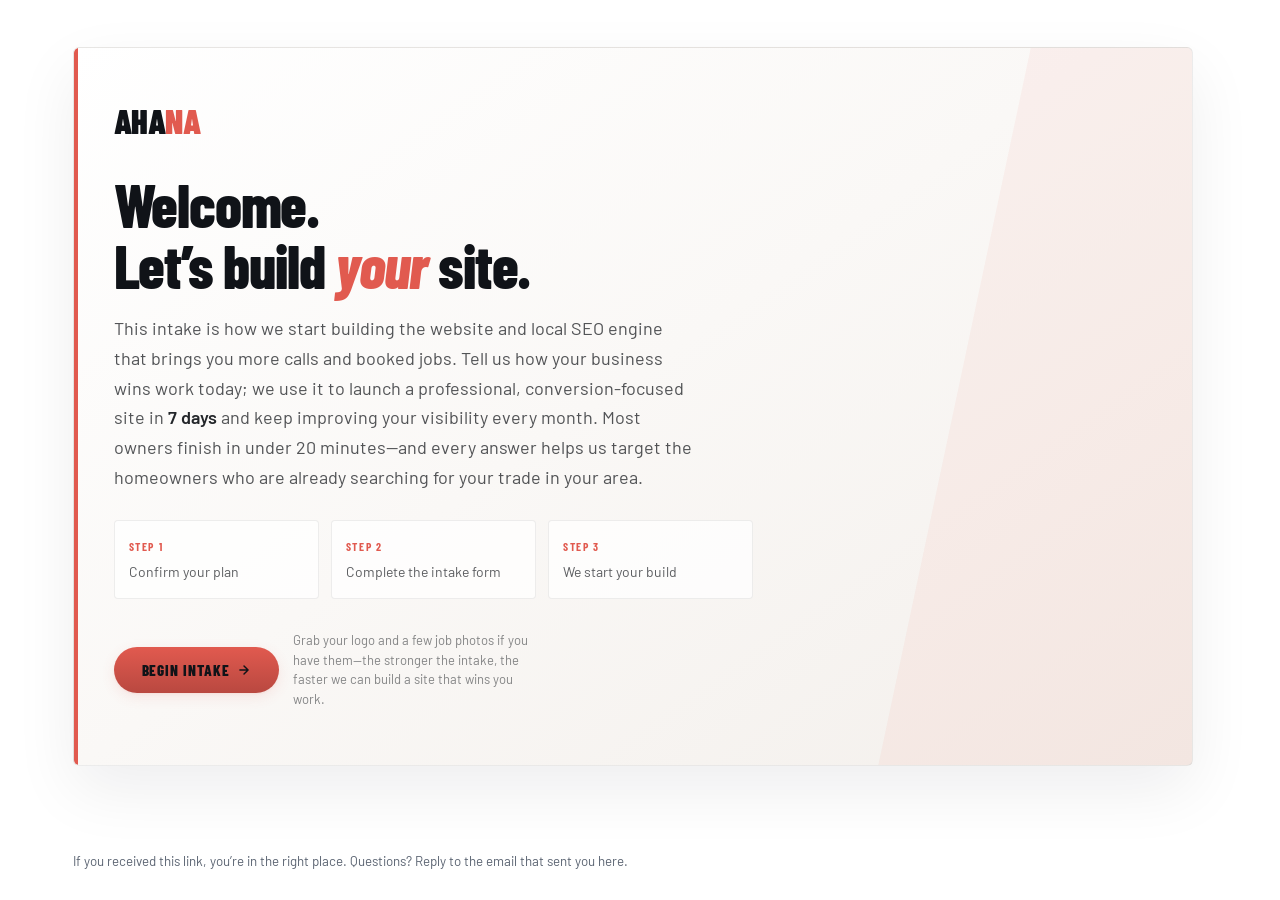
==== commit 29e8a208: "Sync intake plan picker with full pricing benefits Match marketing pricing page feature lists and gr" ====
--- a/index.html
+++ b/index.html
@@ -14,7 +14,7 @@
   <style>
     .intake-shell{min-height:100vh;display:flex;flex-direction:column}
     .intake-main{flex:1;display:flex;align-items:center;padding:32px 0 48px}
-    .intake-card{max-width:1120px;margin:0 auto;width:100%}
+    .intake-card{max-width:1200px;margin:0 auto;width:100%}
 
     .intake-view{display:none;animation:fadeUp .45s ease both}
     .intake-view.is-active{display:block}
@@ -248,7 +248,7 @@
       border-bottom:1px solid rgba(16,19,24,.08);
     }
     .plan-picker-setup em{font-style:normal;color:#0EA371;font-weight:600}
-    .plan-picker-highlights{
+    .plan-picker-card .feat-list{
       list-style:none;
       margin:0;
       padding:0;
@@ -256,24 +256,28 @@
       display:flex;
       flex-direction:column;
       gap:10px;
-      min-height:6.5rem;
-    }
-    .plan-picker-highlights li{
+    }
+    .plan-picker-card .feat-list li{
       display:flex;
       align-items:flex-start;
-      gap:9px;
-      font-size:.875rem;
+      gap:10px;
+      font-size:.8125rem;
       line-height:1.45;
       color:rgba(16,19,24,.72);
-    }
-    .plan-picker-highlights li::before{
-      content:"";
-      width:6px;height:6px;
+      font-weight:400;
+    }
+    .plan-picker-card .f-check{
+      width:17px;
+      height:17px;
       border-radius:50%;
-      background:var(--ember);
+      background:#F0FDF4;
       flex-shrink:0;
-      margin-top:.45em;
-    }
+      margin-top:1px;
+      display:flex;
+      align-items:center;
+      justify-content:center;
+    }
+    .plan-picker-card .f-check svg{width:8px;height:8px}
     .plan-picker-foot{
       flex-shrink:0;
       margin-top:22px;
@@ -371,10 +375,14 @@
                     <div class="plan-picker-price"><strong>$250</strong><span>/mo</span></div>
                     <p class="plan-picker-setup">Website build valued at $2,000 — <em>included at no setup cost</em></p>
                   </div>
-                  <ul class="plan-picker-highlights">
-                    <li>5-page website built for local search</li>
-                    <li>1 SEO article per month</li>
-                    <li>Best for getting online fast with solid fundamentals</li>
+                  <ul class="feat-list">
+                    <li><span class="f-check"><svg viewBox="0 0 24 24" fill="none" stroke="#10B981" stroke-width="3" stroke-linecap="round" stroke-linejoin="round"><polyline points="20 6 9 17 4 12"/></svg></span>5-page professional website</li>
+                    <li><span class="f-check"><svg viewBox="0 0 24 24" fill="none" stroke="#10B981" stroke-width="3" stroke-linecap="round" stroke-linejoin="round"><polyline points="20 6 9 17 4 12"/></svg></span>1 SEO blog post per month</li>
+                    <li><span class="f-check"><svg viewBox="0 0 24 24" fill="none" stroke="#10B981" stroke-width="3" stroke-linecap="round" stroke-linejoin="round"><polyline points="20 6 9 17 4 12"/></svg></span>Keyword-optimized H1/H2/H3 structure</li>
+                    <li><span class="f-check"><svg viewBox="0 0 24 24" fill="none" stroke="#10B981" stroke-width="3" stroke-linecap="round" stroke-linejoin="round"><polyline points="20 6 9 17 4 12"/></svg></span>Basic sitemap.xml &amp; robots.txt</li>
+                    <li><span class="f-check"><svg viewBox="0 0 24 24" fill="none" stroke="#10B981" stroke-width="3" stroke-linecap="round" stroke-linejoin="round"><polyline points="20 6 9 17 4 12"/></svg></span>5-photo gallery (no carousel)</li>
+                    <li><span class="f-check"><svg viewBox="0 0 24 24" fill="none" stroke="#10B981" stroke-width="3" stroke-linecap="round" stroke-linejoin="round"><polyline points="20 6 9 17 4 12"/></svg></span>Up to 2 testimonials</li>
+                    <li><span class="f-check"><svg viewBox="0 0 24 24" fill="none" stroke="#10B981" stroke-width="3" stroke-linecap="round" stroke-linejoin="round"><polyline points="20 6 9 17 4 12"/></svg></span>Monthly status updates + SEMrush-based optimization</li>
                   </ul>
                   <div class="plan-picker-foot">
                     <a href="/intake-form-starter" class="plan-picker-cta">Start Starter intake</a>
@@ -388,10 +396,14 @@
                     <div class="plan-picker-price"><strong>$550</strong><span>/mo</span></div>
                     <p class="plan-picker-setup">Website build valued at $3,000 — <em>included at no setup cost</em></p>
                   </div>
-                  <ul class="plan-picker-highlights">
-                    <li>11-page site with dedicated service pages</li>
-                    <li>2 SEO articles per month + stronger local visibility</li>
-                    <li>Best for trades ready to grow calls in their market</li>
+                  <ul class="feat-list">
+                    <li><span class="f-check"><svg viewBox="0 0 24 24" fill="none" stroke="#10B981" stroke-width="3" stroke-linecap="round" stroke-linejoin="round"><polyline points="20 6 9 17 4 12"/></svg></span>11-page professional website (8 core + 3 dedicated service URLs)</li>
+                    <li><span class="f-check"><svg viewBox="0 0 24 24" fill="none" stroke="#10B981" stroke-width="3" stroke-linecap="round" stroke-linejoin="round"><polyline points="20 6 9 17 4 12"/></svg></span>2 SEO-optimized blog posts per month</li>
+                    <li><span class="f-check"><svg viewBox="0 0 24 24" fill="none" stroke="#10B981" stroke-width="3" stroke-linecap="round" stroke-linejoin="round"><polyline points="20 6 9 17 4 12"/></svg></span>Up to 6 primary service keywords</li>
+                    <li><span class="f-check"><svg viewBox="0 0 24 24" fill="none" stroke="#10B981" stroke-width="3" stroke-linecap="round" stroke-linejoin="round"><polyline points="20 6 9 17 4 12"/></svg></span>Gallery up to 10 photos</li>
+                    <li><span class="f-check"><svg viewBox="0 0 24 24" fill="none" stroke="#10B981" stroke-width="3" stroke-linecap="round" stroke-linejoin="round"><polyline points="20 6 9 17 4 12"/></svg></span>Up to 4 testimonials</li>
+                    <li><span class="f-check"><svg viewBox="0 0 24 24" fill="none" stroke="#10B981" stroke-width="3" stroke-linecap="round" stroke-linejoin="round"><polyline points="20 6 9 17 4 12"/></svg></span>Advanced schema markup + detailed SEMrush report</li>
+                    <li><span class="f-check"><svg viewBox="0 0 24 24" fill="none" stroke="#10B981" stroke-width="3" stroke-linecap="round" stroke-linejoin="round"><polyline points="20 6 9 17 4 12"/></svg></span>Priority update requests</li>
                   </ul>
                   <div class="plan-picker-foot">
                     <a href="/intake-form-enhanced" class="plan-picker-cta">Start Enhanced intake</a>
@@ -405,10 +417,15 @@
                     <div class="plan-picker-price"><strong>$1,497</strong><span>/mo</span></div>
                     <p class="plan-picker-setup">Website build valued at $5,000 — <em>included at no setup cost</em></p>
                   </div>
-                  <ul class="plan-picker-highlights">
-                    <li>16-page authority site + city-specific SEO pages</li>
-                    <li>4 SEO articles per month + deepest service-page SEO</li>
-                    <li>Best for dominating search across your service area</li>
+                  <ul class="feat-list">
+                    <li><span class="f-check"><svg viewBox="0 0 24 24" fill="none" stroke="#10B981" stroke-width="3" stroke-linecap="round" stroke-linejoin="round"><polyline points="20 6 9 17 4 12"/></svg></span>16-page authority website (core site + 6 dedicated service URLs + service area + 3 city-specific pages)</li>
+                    <li><span class="f-check"><svg viewBox="0 0 24 24" fill="none" stroke="#10B981" stroke-width="3" stroke-linecap="round" stroke-linejoin="round"><polyline points="20 6 9 17 4 12"/></svg></span>4 SEO-optimized blog posts per month</li>
+                    <li><span class="f-check"><svg viewBox="0 0 24 24" fill="none" stroke="#10B981" stroke-width="3" stroke-linecap="round" stroke-linejoin="round"><polyline points="20 6 9 17 4 12"/></svg></span>Up to 10 primary service keywords</li>
+                    <li><span class="f-check"><svg viewBox="0 0 24 24" fill="none" stroke="#10B981" stroke-width="3" stroke-linecap="round" stroke-linejoin="round"><polyline points="20 6 9 17 4 12"/></svg></span>Carousel gallery up to 25 photos</li>
+                    <li><span class="f-check"><svg viewBox="0 0 24 24" fill="none" stroke="#10B981" stroke-width="3" stroke-linecap="round" stroke-linejoin="round"><polyline points="20 6 9 17 4 12"/></svg></span>Dedicated testimonials page with carousel</li>
+                    <li><span class="f-check"><svg viewBox="0 0 24 24" fill="none" stroke="#10B981" stroke-width="3" stroke-linecap="round" stroke-linejoin="round"><polyline points="20 6 9 17 4 12"/></svg></span>Priority indexing &amp; local citations</li>
+                    <li><span class="f-check"><svg viewBox="0 0 24 24" fill="none" stroke="#10B981" stroke-width="3" stroke-linecap="round" stroke-linejoin="round"><polyline points="20 6 9 17 4 12"/></svg></span>AI search optimization (AI Overviews, answer engines &amp; similar discovery)</li>
+                    <li><span class="f-check"><svg viewBox="0 0 24 24" fill="none" stroke="#10B981" stroke-width="3" stroke-linecap="round" stroke-linejoin="round"><polyline points="20 6 9 17 4 12"/></svg></span>Up to 8 testimonials</li>
                   </ul>
                   <div class="plan-picker-foot">
                     <a href="/intake-form-premium" class="plan-picker-cta">Start Premium intake</a>
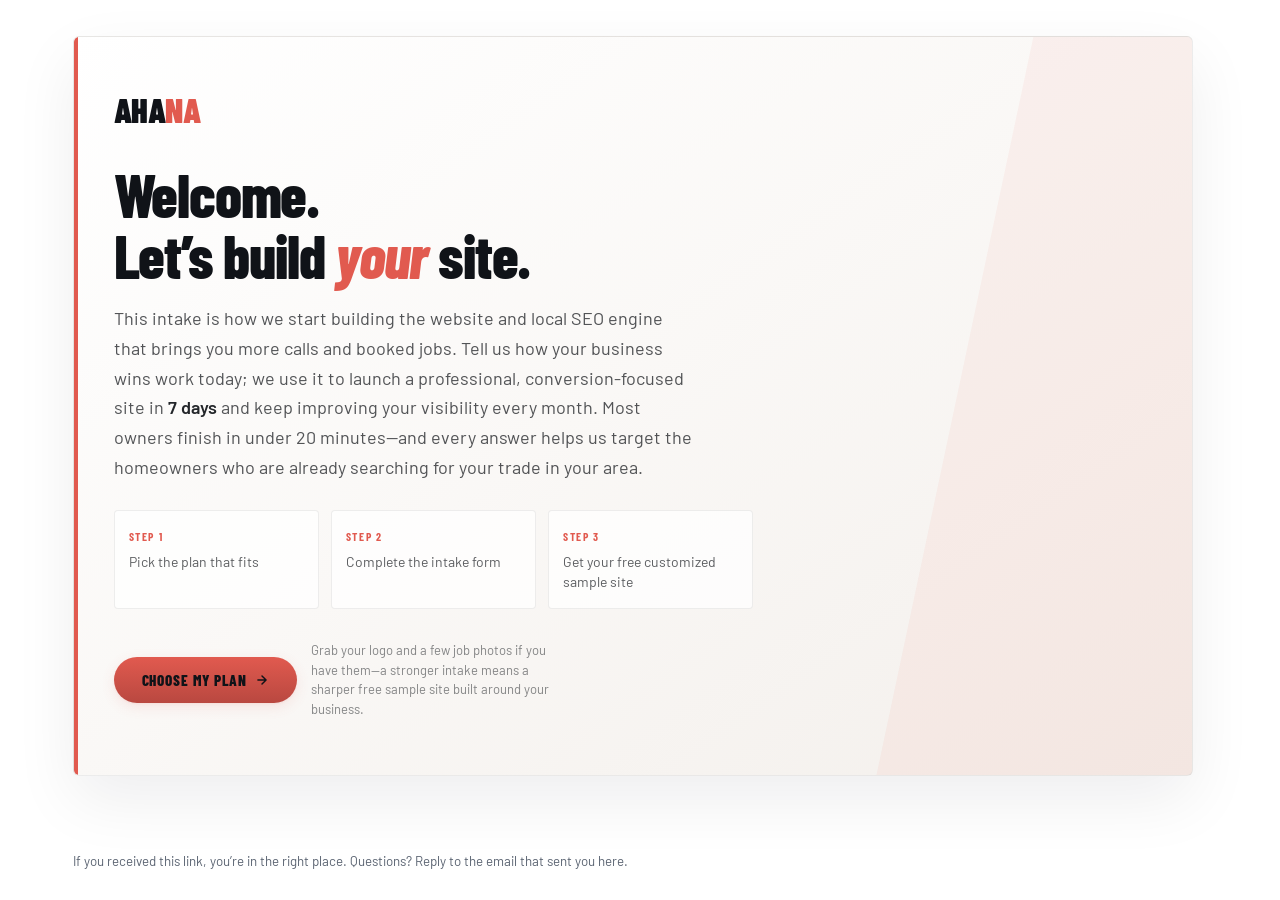
==== commit 3db07ad6: "Reframe plan picker for prospects choosing a fit Update copy to emphasize picking the right plan and" ====
--- a/index.html
+++ b/index.html
@@ -160,12 +160,13 @@
       margin:0 0 10px;
     }
     .intake-head p{
-      max-width:52ch;
+      max-width:58ch;
       margin:0;
       font-size:1rem;
       line-height:1.6;
       color:rgba(16,19,24,.65);
     }
+    .intake-head p strong{color:var(--text,#101318);font-weight:600}
 
     .plan-picker{
       display:grid;
@@ -336,16 +337,16 @@
               <h1>Welcome.<br>Let&rsquo;s build <em>your</em> site.</h1>
               <p class="welcome-lead">This intake is how we start building the website and local SEO engine that brings you more calls and booked jobs. Tell us how your business wins work today; we use it to launch a professional, conversion-focused site in <strong>7 days</strong> and keep improving your visibility every month. Most owners finish in under 20 minutes—and every answer helps us target the homeowners who are already searching for your trade in your area.</p>
               <ol class="welcome-steps">
-                <li><strong>Step 1</strong><span>Confirm your plan</span></li>
+                <li><strong>Step 1</strong><span>Pick the plan that fits</span></li>
                 <li><strong>Step 2</strong><span>Complete the intake form</span></li>
-                <li><strong>Step 3</strong><span>We start your build</span></li>
+                <li><strong>Step 3</strong><span>Get your free customized sample site</span></li>
               </ol>
               <div class="welcome-actions">
                 <button type="button" class="btn btn-primary" id="enter-intake-btn">
-                  Begin intake
+                  Choose my plan
                   <svg width="14" height="14" viewBox="0 0 24 24" fill="none" stroke="currentColor" stroke-width="2.5" stroke-linecap="round" stroke-linejoin="round" aria-hidden="true"><path d="M5 12h14M12 5l7 7-7 7"/></svg>
                 </button>
-                <p class="welcome-note">Grab your logo and a few job photos if you have them—the stronger the intake, the faster we can build a site that wins you work.</p>
+                <p class="welcome-note">Grab your logo and a few job photos if you have them—a stronger intake means a sharper free sample site built around your business.</p>
               </div>
             </div>
           </div>
@@ -363,8 +364,8 @@
               </div>
               <div class="intake-head">
                 <div class="ph-kicker">Choose your plan</div>
-                <h1>Which Plan Are You On?</h1>
-                <p>Select the plan you signed up for, then continue to your intake form.</p>
+                <h1>Which Plan Fits Your Business?</h1>
+                <p>Compare the options below and pick what works for you. Your intake is how we generate a <strong>free sample site customized to your business</strong>—your trade, services, and market—before you commit to anything.</p>
               </div>
 
               <div class="plan-picker">
@@ -385,7 +386,7 @@
                     <li><span class="f-check"><svg viewBox="0 0 24 24" fill="none" stroke="#10B981" stroke-width="3" stroke-linecap="round" stroke-linejoin="round"><polyline points="20 6 9 17 4 12"/></svg></span>Monthly status updates + SEMrush-based optimization</li>
                   </ul>
                   <div class="plan-picker-foot">
-                    <a href="/intake-form-starter" class="plan-picker-cta">Start Starter intake</a>
+                    <a href="/intake-form-starter" class="plan-picker-cta">Get my free sample site</a>
                   </div>
                 </article>
 
@@ -406,7 +407,7 @@
                     <li><span class="f-check"><svg viewBox="0 0 24 24" fill="none" stroke="#10B981" stroke-width="3" stroke-linecap="round" stroke-linejoin="round"><polyline points="20 6 9 17 4 12"/></svg></span>Priority update requests</li>
                   </ul>
                   <div class="plan-picker-foot">
-                    <a href="/intake-form-enhanced" class="plan-picker-cta">Start Enhanced intake</a>
+                    <a href="/intake-form-enhanced" class="plan-picker-cta">Get my free sample site</a>
                   </div>
                 </article>
 
@@ -428,7 +429,7 @@
                     <li><span class="f-check"><svg viewBox="0 0 24 24" fill="none" stroke="#10B981" stroke-width="3" stroke-linecap="round" stroke-linejoin="round"><polyline points="20 6 9 17 4 12"/></svg></span>Up to 8 testimonials</li>
                   </ul>
                   <div class="plan-picker-foot">
-                    <a href="/intake-form-premium" class="plan-picker-cta">Start Premium intake</a>
+                    <a href="/intake-form-premium" class="plan-picker-cta">Get my free sample site</a>
                   </div>
                 </article>
               </div>
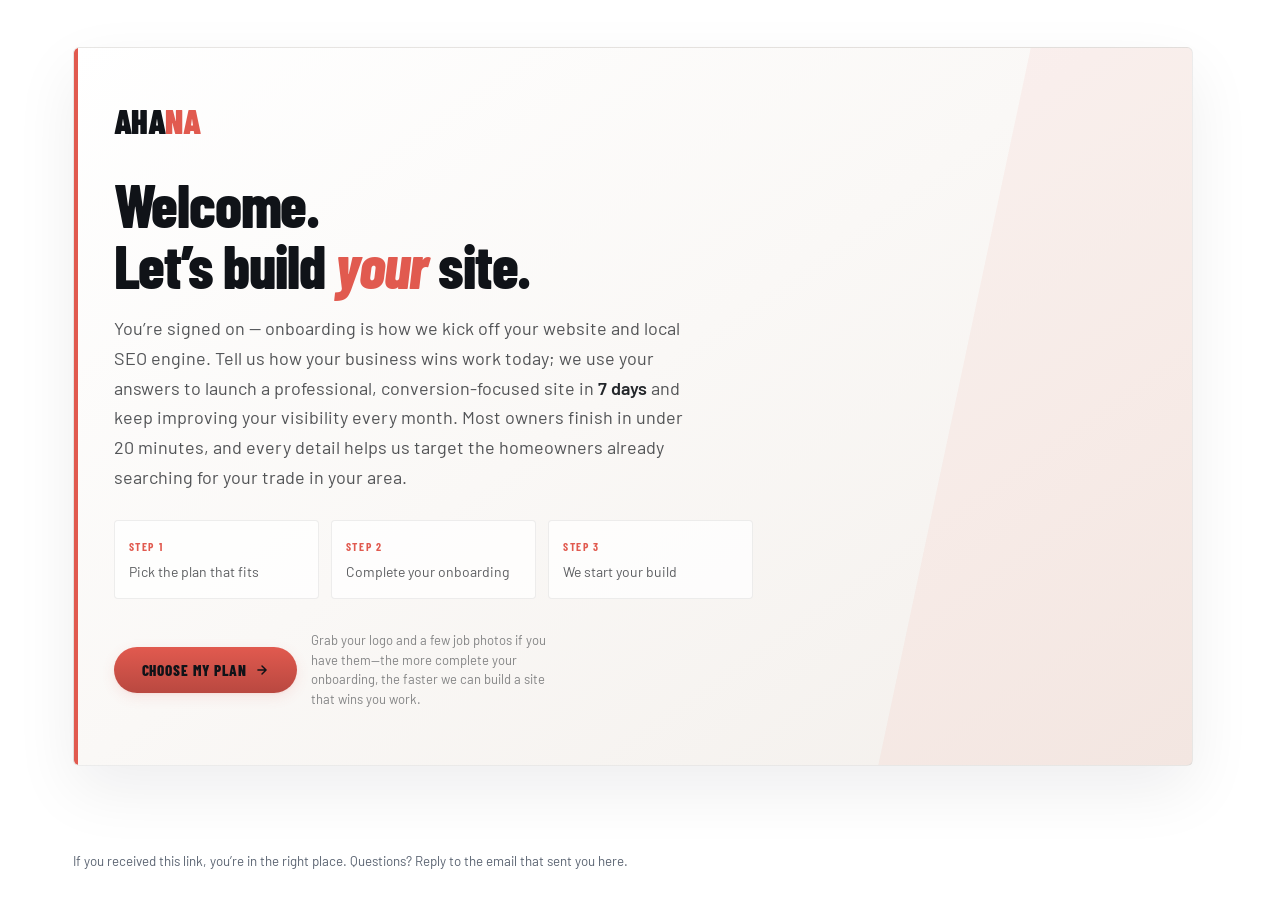
==== commit a3842e4b: "Fix intake submission via Netlify proxy and refresh onboarding copy. Route starter, enhanced, and pr" ====
--- a/index.html
+++ b/index.html
@@ -3,14 +3,14 @@
 <head>
   <meta charset="UTF-8">
   <meta name="viewport" content="width=device-width, initial-scale=1.0">
-  <title>Welcome — Ahana Client Intake</title>
-  <meta name="description" content="Welcome to Ahana. Start your client intake to begin your website and SEO build.">
+  <title>Welcome — Ahana Client Onboarding</title>
+  <meta name="description" content="Welcome to Ahana. Complete your client onboarding to kick off your website and SEO build.">
   <meta name="robots" content="noindex,nofollow">
-  <link rel="icon" href="/favicon.svg" type="image/svg+xml">
+  <link rel="icon" href="favicon.svg" type="image/svg+xml">
   <link rel="preconnect" href="https://fonts.googleapis.com">
   <link rel="preconnect" href="https://fonts.gstatic.com" crossorigin>
   <link href="https://fonts.googleapis.com/css2?family=Barlow+Condensed:wght@600;700;800;900&family=Barlow:ital,wght@0,300;0,400;0,500;0,600;0,700;0,800&display=block" rel="stylesheet">
-  <link rel="stylesheet" href="/styles.css?v=4">
+  <link rel="stylesheet" href="styles.css?v=4">
   <style>
     .intake-shell{min-height:100vh;display:flex;flex-direction:column}
     .intake-main{flex:1;display:flex;align-items:center;padding:32px 0 48px}
@@ -279,6 +279,13 @@
       justify-content:center;
     }
     .plan-picker-card .f-check svg{width:8px;height:8px}
+    .plan-picker-card .feat-list li.feat-tier{
+      font-weight:600;
+      color:var(--text,#101318);
+      padding-bottom:8px;
+      margin-bottom:2px;
+      border-bottom:1px solid rgba(16,19,24,.06);
+    }
     .plan-picker-foot{
       flex-shrink:0;
       margin-top:22px;
@@ -335,18 +342,18 @@
             <div class="welcome-inner">
               <a class="welcome-brand" href="https://www.getahana.com/" aria-label="Ahana home">AHA<em>NA</em></a>
               <h1>Welcome.<br>Let&rsquo;s build <em>your</em> site.</h1>
-              <p class="welcome-lead">This intake is how we start building the website and local SEO engine that brings you more calls and booked jobs. Tell us how your business wins work today; we use it to launch a professional, conversion-focused site in <strong>7 days</strong> and keep improving your visibility every month. Most owners finish in under 20 minutes—and every answer helps us target the homeowners who are already searching for your trade in your area.</p>
+              <p class="welcome-lead">You&rsquo;re signed on — onboarding is how we kick off your website and local SEO engine. Tell us how your business wins work today; we use your answers to launch a professional, conversion-focused site in <strong>7 days</strong> and keep improving your visibility every month. Most owners finish in under 20 minutes, and every detail helps us target the homeowners already searching for your trade in your area.</p>
               <ol class="welcome-steps">
                 <li><strong>Step 1</strong><span>Pick the plan that fits</span></li>
-                <li><strong>Step 2</strong><span>Complete the intake form</span></li>
-                <li><strong>Step 3</strong><span>Get your free customized sample site</span></li>
+                <li><strong>Step 2</strong><span>Complete your onboarding</span></li>
+                <li><strong>Step 3</strong><span>We start your build</span></li>
               </ol>
               <div class="welcome-actions">
                 <button type="button" class="btn btn-primary" id="enter-intake-btn">
                   Choose my plan
                   <svg width="14" height="14" viewBox="0 0 24 24" fill="none" stroke="currentColor" stroke-width="2.5" stroke-linecap="round" stroke-linejoin="round" aria-hidden="true"><path d="M5 12h14M12 5l7 7-7 7"/></svg>
                 </button>
-                <p class="welcome-note">Grab your logo and a few job photos if you have them—a stronger intake means a sharper free sample site built around your business.</p>
+                <p class="welcome-note">Grab your logo and a few job photos if you have them—the more complete your onboarding, the faster we can build a site that wins you work.</p>
               </div>
             </div>
           </div>
@@ -365,7 +372,7 @@
               <div class="intake-head">
                 <div class="ph-kicker">Choose your plan</div>
                 <h1>Which Plan Fits Your Business?</h1>
-                <p>Compare the options below and pick what works for you. Your intake is how we generate a <strong>free sample site customized to your business</strong>—your trade, services, and market—before you commit to anything.</p>
+                <p>Compare the options below and pick what works for you. Onboarding is how we customize your site for your trade, services, and market.</p>
               </div>
 
               <div class="plan-picker">
@@ -386,7 +393,7 @@
                     <li><span class="f-check"><svg viewBox="0 0 24 24" fill="none" stroke="#10B981" stroke-width="3" stroke-linecap="round" stroke-linejoin="round"><polyline points="20 6 9 17 4 12"/></svg></span>Monthly status updates + SEMrush-based optimization</li>
                   </ul>
                   <div class="plan-picker-foot">
-                    <a href="/intake-form-starter" class="plan-picker-cta">Get my free sample site</a>
+                    <a href="intake-form-starter.html" class="plan-picker-cta">Start onboarding</a>
                   </div>
                 </article>
 
@@ -398,6 +405,7 @@
                     <p class="plan-picker-setup">Website build valued at $3,000 — <em>included at no setup cost</em></p>
                   </div>
                   <ul class="feat-list">
+                    <li class="feat-tier"><span class="f-check"><svg viewBox="0 0 24 24" fill="none" stroke="#10B981" stroke-width="3" stroke-linecap="round" stroke-linejoin="round"><polyline points="20 6 9 17 4 12"/></svg></span>Everything in Starter, plus:</li>
                     <li><span class="f-check"><svg viewBox="0 0 24 24" fill="none" stroke="#10B981" stroke-width="3" stroke-linecap="round" stroke-linejoin="round"><polyline points="20 6 9 17 4 12"/></svg></span>11-page professional website (8 core + 3 dedicated service URLs)</li>
                     <li><span class="f-check"><svg viewBox="0 0 24 24" fill="none" stroke="#10B981" stroke-width="3" stroke-linecap="round" stroke-linejoin="round"><polyline points="20 6 9 17 4 12"/></svg></span>2 SEO-optimized blog posts per month</li>
                     <li><span class="f-check"><svg viewBox="0 0 24 24" fill="none" stroke="#10B981" stroke-width="3" stroke-linecap="round" stroke-linejoin="round"><polyline points="20 6 9 17 4 12"/></svg></span>Up to 6 primary service keywords</li>
@@ -407,7 +415,7 @@
                     <li><span class="f-check"><svg viewBox="0 0 24 24" fill="none" stroke="#10B981" stroke-width="3" stroke-linecap="round" stroke-linejoin="round"><polyline points="20 6 9 17 4 12"/></svg></span>Priority update requests</li>
                   </ul>
                   <div class="plan-picker-foot">
-                    <a href="/intake-form-enhanced" class="plan-picker-cta">Get my free sample site</a>
+                    <a href="intake-form-enhanced.html" class="plan-picker-cta">Start onboarding</a>
                   </div>
                 </article>
 
@@ -419,6 +427,8 @@
                     <p class="plan-picker-setup">Website build valued at $5,000 — <em>included at no setup cost</em></p>
                   </div>
                   <ul class="feat-list">
+                    <li class="feat-tier"><span class="f-check"><svg viewBox="0 0 24 24" fill="none" stroke="#10B981" stroke-width="3" stroke-linecap="round" stroke-linejoin="round"><polyline points="20 6 9 17 4 12"/></svg></span>Everything in Enhanced, plus:</li>
+                    <li><span class="f-check"><svg viewBox="0 0 24 24" fill="none" stroke="#10B981" stroke-width="3" stroke-linecap="round" stroke-linejoin="round"><polyline points="20 6 9 17 4 12"/></svg></span>Dedicated customer success manager for your site and requests</li>
                     <li><span class="f-check"><svg viewBox="0 0 24 24" fill="none" stroke="#10B981" stroke-width="3" stroke-linecap="round" stroke-linejoin="round"><polyline points="20 6 9 17 4 12"/></svg></span>16-page authority website (core site + 6 dedicated service URLs + service area + 3 city-specific pages)</li>
                     <li><span class="f-check"><svg viewBox="0 0 24 24" fill="none" stroke="#10B981" stroke-width="3" stroke-linecap="round" stroke-linejoin="round"><polyline points="20 6 9 17 4 12"/></svg></span>4 SEO-optimized blog posts per month</li>
                     <li><span class="f-check"><svg viewBox="0 0 24 24" fill="none" stroke="#10B981" stroke-width="3" stroke-linecap="round" stroke-linejoin="round"><polyline points="20 6 9 17 4 12"/></svg></span>Up to 10 primary service keywords</li>
@@ -429,7 +439,7 @@
                     <li><span class="f-check"><svg viewBox="0 0 24 24" fill="none" stroke="#10B981" stroke-width="3" stroke-linecap="round" stroke-linejoin="round"><polyline points="20 6 9 17 4 12"/></svg></span>Up to 8 testimonials</li>
                   </ul>
                   <div class="plan-picker-foot">
-                    <a href="/intake-form-premium" class="plan-picker-cta">Get my free sample site</a>
+                    <a href="intake-form-premium.html" class="plan-picker-cta">Start onboarding</a>
                   </div>
                 </article>
               </div>
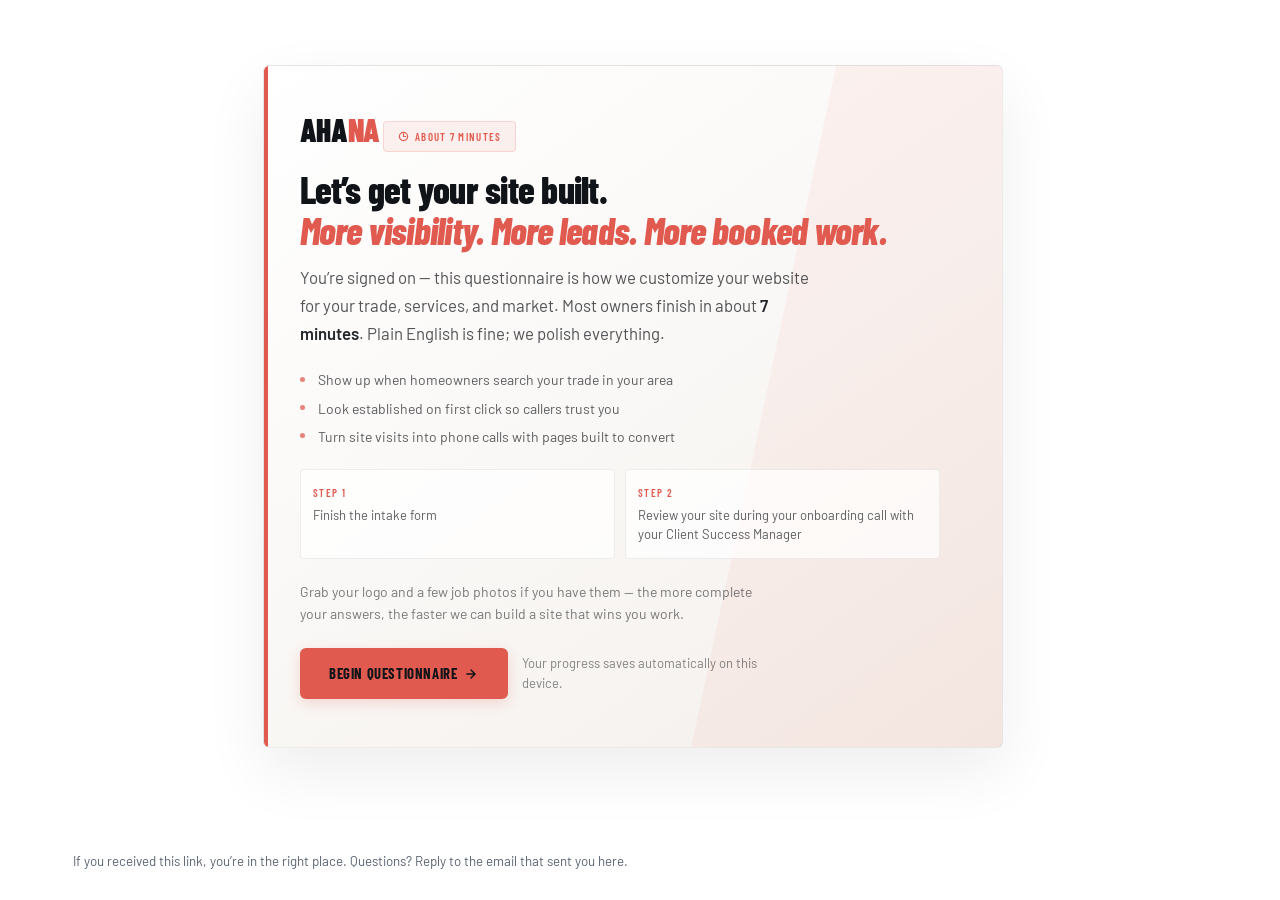
==== commit 6e6713a0: "Redesign starter intake as a guided wizard with silent CRM prefill and inline review editing. Adds m" ====
--- a/index.html
+++ b/index.html
@@ -2,30 +2,23 @@
 <html lang="en">
 <head>
   <meta charset="UTF-8">
-  <meta name="viewport" content="width=device-width, initial-scale=1.0">
+  <meta name="viewport" content="width=device-width, initial-scale=1.0, viewport-fit=cover">
   <title>Welcome — Ahana Client Onboarding</title>
-  <meta name="description" content="Welcome to Ahana. Complete your client onboarding to kick off your website and SEO build.">
+  <meta name="description" content="Welcome to Ahana. Complete your onboarding questionnaire to kick off your website build.">
   <meta name="robots" content="noindex,nofollow">
   <link rel="icon" href="favicon.svg" type="image/svg+xml">
   <link rel="preconnect" href="https://fonts.googleapis.com">
   <link rel="preconnect" href="https://fonts.gstatic.com" crossorigin>
   <link href="https://fonts.googleapis.com/css2?family=Barlow+Condensed:wght@600;700;800;900&family=Barlow:ital,wght@0,300;0,400;0,500;0,600;0,700;0,800&display=block" rel="stylesheet">
   <link rel="stylesheet" href="styles.css?v=4">
+  <link rel="stylesheet" href="intake-forms.css?v=5">
   <style>
     .intake-shell{min-height:100vh;display:flex;flex-direction:column}
     .intake-main{flex:1;display:flex;align-items:center;padding:32px 0 48px}
-    .intake-card{max-width:1200px;margin:0 auto;width:100%}
-
-    .intake-view{display:none;animation:fadeUp .45s ease both}
-    .intake-view.is-active{display:block}
-    @keyframes fadeUp{
-      from{opacity:0;transform:translateY(14px)}
-      to{opacity:1;transform:translateY(0)}
-    }
-
+    .intake-card{max-width:820px;margin:0 auto;width:100%}
     .welcome-hero{
       position:relative;
-      padding:clamp(28px,6vw,56px) clamp(20px,4vw,40px);
+      padding:clamp(28px,6vw,48px) clamp(20px,4vw,36px);
       border-radius:6px;
       background:linear-gradient(145deg,#fff 0%,#faf8f6 48%,#f3efeb 100%);
       border:1px solid rgba(16,19,24,.08);
@@ -58,44 +51,87 @@
     .welcome-brand{
       display:inline-flex;
       align-items:center;
-      margin-bottom:22px;
+      margin-bottom:18px;
       text-decoration:none;
       color:var(--text,#101318);
       font-family:"Barlow Condensed",system-ui,sans-serif;
       font-weight:900;
-      font-size:clamp(1.85rem,4vw,2.15rem);
+      font-size:clamp(1.65rem,3.5vw,1.95rem);
       letter-spacing:-.01em;
       line-height:1;
     }
     .welcome-brand em{color:var(--ember);font-style:normal;font-weight:900}
+    .welcome-badge{
+      display:inline-flex;
+      align-items:center;
+      gap:.4rem;
+      background:rgba(225,90,79,.08);
+      border:1px solid rgba(225,90,79,.18);
+      color:var(--ember);
+      font-family:"Barlow Condensed",system-ui,sans-serif;
+      font-size:.68rem;
+      font-weight:600;
+      letter-spacing:.12em;
+      text-transform:uppercase;
+      padding:.35rem .85rem;
+      border-radius:4px;
+      margin-bottom:1.1rem;
+    }
     .welcome-hero h1{
       font-family:"Barlow Condensed",system-ui,sans-serif;
       font-weight:800;
-      font-size:clamp(2.4rem,5.5vw,3.75rem);
-      line-height:1.02;
+      font-size:clamp(1.75rem,4.5vw,2.35rem);
+      line-height:1.08;
       letter-spacing:-.02em;
-      margin:14px 0 18px;
+      margin:0 0 14px;
+      color:var(--text,#101318);
     }
     .welcome-hero h1 em{font-style:italic;color:var(--ember);font-weight:800}
     .welcome-lead{
-      font-size:clamp(1rem,2.2vw,1.125rem);
+      font-size:clamp(.95rem,2vw,1.05rem);
       line-height:1.65;
       color:rgba(16,19,24,.72);
       max-width:58ch;
-      margin-bottom:28px;
+      margin-bottom:22px;
     }
     .welcome-lead strong{font-weight:600;color:rgba(16,19,24,.92)}
+    .welcome-points{
+      list-style:none;
+      margin:0 0 22px;
+      padding:0;
+      display:grid;
+      gap:.45rem;
+      max-width:58ch;
+    }
+    .welcome-points li{
+      position:relative;
+      padding-left:1.15rem;
+      color:rgba(16,19,24,.68);
+      font-size:.875rem;
+      line-height:1.5;
+    }
+    .welcome-points li::before{
+      content:"";
+      position:absolute;
+      left:0;
+      top:.55em;
+      width:5px;
+      height:5px;
+      border-radius:50%;
+      background:var(--ember);
+      opacity:.75;
+    }
     .welcome-steps{
       display:grid;
-      grid-template-columns:repeat(3,1fr);
-      gap:12px;
-      margin:0 0 32px;
+      grid-template-columns:repeat(2,1fr);
+      gap:10px;
+      margin:0 0 22px;
       padding:0;
       list-style:none;
     }
-    @media(max-width:720px){.welcome-steps{grid-template-columns:1fr}}
+    @media(max-width:560px){.welcome-steps{grid-template-columns:1fr}}
     .welcome-steps li{
-      padding:16px 14px;
+      padding:14px 12px;
       background:rgba(255,255,255,.72);
       border:1px solid rgba(16,19,24,.07);
       border-radius:4px;
@@ -103,350 +139,100 @@
     .welcome-steps strong{
       display:block;
       font-family:"Barlow Condensed",sans-serif;
-      font-size:.72rem;
+      font-size:.68rem;
       letter-spacing:.14em;
       text-transform:uppercase;
       color:var(--ember);
-      margin-bottom:6px;
-    }
-    .welcome-steps span{display:block;font-size:.875rem;line-height:1.45;color:rgba(16,19,24,.68)}
-    .welcome-actions{display:flex;flex-wrap:wrap;align-items:center;gap:14px}
-    .welcome-actions .btn{padding:14px 28px;font-size:.95rem}
-    .welcome-note{font-size:.8125rem;color:rgba(16,19,24,.5);max-width:36ch;line-height:1.5}
-
-    .plans-panel{
-      position:relative;
-      padding:clamp(24px,4vw,40px);
-      border-radius:6px;
-      background:linear-gradient(145deg,#fff 0%,#faf8f6 48%,#f3efeb 100%);
-      border:1px solid rgba(16,19,24,.08);
-      box-shadow:0 24px 64px rgba(16,19,24,.07);
-    }
-    .plans-panel::after{
-      content:"";
-      position:absolute;
-      left:0;top:0;bottom:0;
-      width:4px;
-      background:var(--ember);
-      border-radius:6px 0 0 6px;
-    }
-    .plans-panel-inner{position:relative}
-    .plans-toolbar{margin-bottom:20px}
-    .plans-back{
-      display:inline-flex;
-      align-items:center;
-      gap:6px;
-      padding:8px 0;
-      border:0;
-      background:none;
-      font:inherit;
-      font-size:.875rem;
-      font-weight:500;
-      color:rgba(16,19,24,.55);
-      cursor:pointer;
-      transition:color .2s;
-    }
-    .plans-back:hover{color:var(--ember)}
-    .plans-back svg{width:16px;height:16px;stroke:currentColor;fill:none;stroke-width:2}
-    .intake-head{padding:0 0 28px}
-    .intake-head .ph-kicker{margin-bottom:14px}
-    .intake-head h1{
-      font-family:"Barlow Condensed",system-ui,sans-serif;
-      font-weight:800;
-      font-size:clamp(1.75rem,3.5vw,2.35rem);
-      line-height:1.08;
-      letter-spacing:-.02em;
-      color:var(--text,#101318);
-      margin:0 0 10px;
-    }
-    .intake-head p{
-      max-width:58ch;
-      margin:0;
-      font-size:1rem;
-      line-height:1.6;
-      color:rgba(16,19,24,.65);
-    }
-    .intake-head p strong{color:var(--text,#101318);font-weight:600}
-
-    .plan-picker{
-      display:grid;
-      grid-template-columns:1fr;
-      gap:14px;
-      align-items:stretch;
-    }
-    @media(min-width:900px){
-      .plan-picker{grid-template-columns:repeat(3,minmax(0,1fr));gap:16px}
-    }
-    .plan-picker-card{
-      display:flex;
-      flex-direction:column;
-      height:100%;
-      min-height:0;
-      background:#fff;
-      border:1px solid rgba(16,19,24,.1);
-      border-radius:6px;
-      padding:22px 20px 20px;
-      box-shadow:0 8px 24px rgba(16,19,24,.04);
-      transition:border-color .2s,box-shadow .2s;
-    }
-    .plan-picker-card:hover{
-      border-color:rgba(225,90,79,.28);
-      box-shadow:0 12px 32px rgba(16,19,24,.08);
-    }
-    .plan-picker-card.is-featured{
-      border-color:rgba(225,90,79,.35);
-      box-shadow:0 12px 36px rgba(225,90,79,.12);
-    }
-    .plan-picker-head{
-      display:flex;
-      flex-direction:column;
-      flex-shrink:0;
-    }
-    .plan-picker-tag{
+      margin-bottom:5px;
+      font-weight:600;
+    }
+    .welcome-steps span{
       display:block;
-      min-height:1.125rem;
-      font-size:.65rem;
-      font-weight:600;
-      letter-spacing:.14em;
-      text-transform:uppercase;
-      color:var(--ember);
-      margin:0 0 10px;
-      line-height:1.125rem;
-    }
-    .plan-picker-name{
-      font-family:"Barlow Condensed",system-ui,sans-serif;
-      font-weight:900;
-      font-size:1.5rem;
-      letter-spacing:-.01em;
-      text-transform:uppercase;
-      margin:0 0 8px;
-      color:var(--text,#101318);
-      line-height:1.1;
-    }
-    .plan-picker-price{
-      display:flex;
-      align-items:baseline;
-      gap:3px;
-      min-height:2.5rem;
-      margin:0 0 8px;
-    }
-    .plan-picker-price strong{
-      font-family:"Barlow Condensed",system-ui,sans-serif;
-      font-weight:900;
-      font-size:2.5rem;
-      letter-spacing:-.03em;
-      line-height:1;
-      color:var(--text,#101318);
-    }
-    .plan-picker-price span{font-size:.9rem;color:rgba(16,19,24,.5);font-weight:400}
-    .plan-picker-setup{
       font-size:.8125rem;
       line-height:1.45;
+      color:rgba(16,19,24,.68);
+    }
+    .welcome-note{
+      margin:0;
+      font-size:.875rem;
+      line-height:1.55;
       color:rgba(16,19,24,.55);
-      min-height:3.5rem;
-      margin:0 0 18px;
-      padding:0 0 18px;
-      border-bottom:1px solid rgba(16,19,24,.08);
-    }
-    .plan-picker-setup em{font-style:normal;color:#0EA371;font-weight:600}
-    .plan-picker-card .feat-list{
-      list-style:none;
-      margin:0;
-      padding:0;
-      flex:1 1 auto;
+      max-width:58ch;
+    }
+    .welcome-note strong{color:rgba(16,19,24,.85);font-weight:600}
+    .welcome-actions{
+      margin-top:1.5rem;
       display:flex;
-      flex-direction:column;
-      gap:10px;
-    }
-    .plan-picker-card .feat-list li{
-      display:flex;
-      align-items:flex-start;
-      gap:10px;
-      font-size:.8125rem;
-      line-height:1.45;
-      color:rgba(16,19,24,.72);
-      font-weight:400;
-    }
-    .plan-picker-card .f-check{
-      width:17px;
-      height:17px;
-      border-radius:50%;
-      background:#F0FDF4;
-      flex-shrink:0;
-      margin-top:1px;
-      display:flex;
+      flex-wrap:wrap;
+      align-items:center;
+      gap:14px;
+    }
+    .welcome-cta{
+      display:inline-flex;
       align-items:center;
       justify-content:center;
-    }
-    .plan-picker-card .f-check svg{width:8px;height:8px}
-    .plan-picker-card .feat-list li.feat-tier{
-      font-weight:600;
-      color:var(--text,#101318);
-      padding-bottom:8px;
-      margin-bottom:2px;
-      border-bottom:1px solid rgba(16,19,24,.06);
-    }
-    .plan-picker-foot{
-      flex-shrink:0;
-      margin-top:22px;
-      padding-top:0;
-    }
-    .plans-panel .plan-picker-cta{
-      display:flex;
-      align-items:center;
-      justify-content:center;
-      width:100%;
-      box-sizing:border-box;
-      text-align:center;
-      padding:13px 16px;
-      font-family:"Barlow Condensed",system-ui,sans-serif;
-      font-weight:800;
-      font-size:.82rem;
-      letter-spacing:.06em;
+      gap:.45rem;
+      padding:.85rem 1.85rem;
+      font-family:"Barlow Condensed",system-ui,sans-serif;
+      font-size:.92rem;
+      font-weight:700;
+      letter-spacing:.04em;
       text-transform:uppercase;
       text-decoration:none;
-      border-radius:10px;
-      border:1px solid rgba(16,19,24,.14);
-      background:#fff;
-      color:#101318;
-      transition:background .15s,border-color .15s,transform .15s,color .15s;
-    }
-    .plans-panel .plan-picker-cta:hover{
-      border-color:rgba(16,19,24,.28);
-      transform:translateY(-1px);
-      color:#101318;
-    }
-    .plans-panel .plan-picker-card.is-featured .plan-picker-cta{
-      background:#E15A4F;
-      border-color:#E15A4F;
       color:#fff;
-    }
-    .plans-panel .plan-picker-card.is-featured .plan-picker-cta:hover{
-      background:#B94840;
-      border-color:#B94840;
-      color:#fff;
-    }
-
+      background:var(--ember);
+      border-radius:6px;
+      box-shadow:0 4px 14px rgba(225,90,79,.22);
+      transition:background .2s,transform .15s;
+      min-height:48px;
+      -webkit-tap-highlight-color:transparent;
+      touch-action:manipulation;
+    }
+    .welcome-cta:hover{background:var(--ember-dark,#B94840);transform:translateY(-1px);color:#fff}
+    .welcome-tip{font-size:.8125rem;color:rgba(16,19,24,.5);max-width:36ch;line-height:1.5}
     .intake-footer{padding:22px 0 28px;color:rgba(255,255,255,.72)}
     .intake-footer small{display:block;line-height:1.6}
+    @media(max-width:640px){
+      .intake-main{padding:20px 0 32px}
+      .welcome-actions{flex-direction:column;align-items:stretch}
+      .welcome-cta{width:100%}
+      .welcome-tip{max-width:none}
+      .welcome-points{display:none}
+    }
   </style>
 </head>
-<body class="theme-sleek">
+<body class="theme-sleek intake-form-page" data-intake-storage-key="ahana-intake-starter-v1">
   <div class="intake-shell">
     <main class="intake-main">
       <div class="container intake-card">
-
-        <!-- Welcome -->
-        <section class="intake-view is-active" id="welcome-view" aria-label="Welcome">
-          <div class="welcome-hero">
-            <div class="welcome-inner">
-              <a class="welcome-brand" href="https://www.getahana.com/" aria-label="Ahana home">AHA<em>NA</em></a>
-              <h1>Welcome.<br>Let&rsquo;s build <em>your</em> site.</h1>
-              <p class="welcome-lead">You&rsquo;re signed on — onboarding is how we kick off your website and local SEO engine. Tell us how your business wins work today; we use your answers to launch a professional, conversion-focused site in <strong>7 days</strong> and keep improving your visibility every month. Most owners finish in under 20 minutes, and every detail helps us target the homeowners already searching for your trade in your area.</p>
-              <ol class="welcome-steps">
-                <li><strong>Step 1</strong><span>Pick the plan that fits</span></li>
-                <li><strong>Step 2</strong><span>Complete your onboarding</span></li>
-                <li><strong>Step 3</strong><span>We start your build</span></li>
-              </ol>
-              <div class="welcome-actions">
-                <button type="button" class="btn btn-primary" id="enter-intake-btn">
-                  Choose my plan
-                  <svg width="14" height="14" viewBox="0 0 24 24" fill="none" stroke="currentColor" stroke-width="2.5" stroke-linecap="round" stroke-linejoin="round" aria-hidden="true"><path d="M5 12h14M12 5l7 7-7 7"/></svg>
-                </button>
-                <p class="welcome-note">Grab your logo and a few job photos if you have them—the more complete your onboarding, the faster we can build a site that wins you work.</p>
-              </div>
+        <div class="welcome-hero">
+          <div class="welcome-inner">
+            <a class="welcome-brand" href="https://www.getahana.com/" aria-label="Ahana home">AHA<em>NA</em></a>
+            <div class="welcome-badge">
+              <svg width="11" height="11" fill="none" viewBox="0 0 24 24" stroke="currentColor" stroke-width="2.5" aria-hidden="true"><path stroke-linecap="round" stroke-linejoin="round" d="M12 6v6h4.5m4.5 0a9 9 0 11-18 0 9 9 0 0118 0z"/></svg>
+              About 7 minutes
+            </div>
+            <h1>Let&rsquo;s get your site built.<br/><em>More visibility. More leads. More booked work.</em></h1>
+            <p class="welcome-lead">You&rsquo;re signed on — this questionnaire is how we customize your website for your trade, services, and market. Most owners finish in about <strong>7 minutes</strong>. Plain English is fine; we polish everything.</p>
+            <ul class="welcome-points">
+              <li>Show up when homeowners search your trade in your area</li>
+              <li>Look established on first click so callers trust you</li>
+              <li>Turn site visits into phone calls with pages built to convert</li>
+            </ul>
+            <ol class="welcome-steps" aria-label="What happens next">
+              <li><strong>Step 1</strong><span>Finish the intake form</span></li>
+              <li><strong>Step 2</strong><span>Review your site during your onboarding call with your Client Success Manager</span></li>
+            </ol>
+            <p class="welcome-note">Grab your logo and a few job photos if you have them — the more complete your answers, the faster we can build a site that wins you work.</p>
+            <div class="welcome-actions">
+              <a href="intake-form-starter.html" class="welcome-cta btn-next">
+                Begin questionnaire
+                <svg width="14" height="14" viewBox="0 0 24 24" fill="none" stroke="currentColor" stroke-width="2.5" stroke-linecap="round" stroke-linejoin="round" aria-hidden="true"><path d="M5 12h14M12 5l7 7-7 7"/></svg>
+              </a>
+              <p class="welcome-tip">Your progress saves automatically on this device.</p>
             </div>
           </div>
-        </section>
-
-        <!-- Plan picker -->
-        <section class="intake-view" id="plans-view" aria-label="Choose your plan" hidden>
-          <div class="plans-panel">
-            <div class="plans-panel-inner">
-              <div class="plans-toolbar">
-                <button type="button" class="plans-back" id="back-to-welcome">
-                  <svg viewBox="0 0 24 24" aria-hidden="true"><path d="M19 12H5M12 19l-7-7 7-7"/></svg>
-                  Back
-                </button>
-              </div>
-              <div class="intake-head">
-                <div class="ph-kicker">Choose your plan</div>
-                <h1>Which Plan Fits Your Business?</h1>
-                <p>Compare the options below and pick what works for you. Onboarding is how we customize your site for your trade, services, and market.</p>
-              </div>
-
-              <div class="plan-picker">
-                <article class="plan-picker-card" id="starter">
-                  <div class="plan-picker-head">
-                    <span class="plan-picker-tag">Starter</span>
-                    <h2 class="plan-picker-name">Starter</h2>
-                    <div class="plan-picker-price"><strong>$250</strong><span>/mo</span></div>
-                    <p class="plan-picker-setup">Website build valued at $2,000 — <em>included at no setup cost</em></p>
-                  </div>
-                  <ul class="feat-list">
-                    <li><span class="f-check"><svg viewBox="0 0 24 24" fill="none" stroke="#10B981" stroke-width="3" stroke-linecap="round" stroke-linejoin="round"><polyline points="20 6 9 17 4 12"/></svg></span>5-page professional website</li>
-                    <li><span class="f-check"><svg viewBox="0 0 24 24" fill="none" stroke="#10B981" stroke-width="3" stroke-linecap="round" stroke-linejoin="round"><polyline points="20 6 9 17 4 12"/></svg></span>1 SEO blog post per month</li>
-                    <li><span class="f-check"><svg viewBox="0 0 24 24" fill="none" stroke="#10B981" stroke-width="3" stroke-linecap="round" stroke-linejoin="round"><polyline points="20 6 9 17 4 12"/></svg></span>Keyword-optimized H1/H2/H3 structure</li>
-                    <li><span class="f-check"><svg viewBox="0 0 24 24" fill="none" stroke="#10B981" stroke-width="3" stroke-linecap="round" stroke-linejoin="round"><polyline points="20 6 9 17 4 12"/></svg></span>Basic sitemap.xml &amp; robots.txt</li>
-                    <li><span class="f-check"><svg viewBox="0 0 24 24" fill="none" stroke="#10B981" stroke-width="3" stroke-linecap="round" stroke-linejoin="round"><polyline points="20 6 9 17 4 12"/></svg></span>5-photo gallery (no carousel)</li>
-                    <li><span class="f-check"><svg viewBox="0 0 24 24" fill="none" stroke="#10B981" stroke-width="3" stroke-linecap="round" stroke-linejoin="round"><polyline points="20 6 9 17 4 12"/></svg></span>Up to 2 testimonials</li>
-                    <li><span class="f-check"><svg viewBox="0 0 24 24" fill="none" stroke="#10B981" stroke-width="3" stroke-linecap="round" stroke-linejoin="round"><polyline points="20 6 9 17 4 12"/></svg></span>Monthly status updates + SEMrush-based optimization</li>
-                  </ul>
-                  <div class="plan-picker-foot">
-                    <a href="intake-form-starter.html" class="plan-picker-cta">Start onboarding</a>
-                  </div>
-                </article>
-
-                <article class="plan-picker-card is-featured" id="enhanced">
-                  <div class="plan-picker-head">
-                    <span class="plan-picker-tag">Most popular</span>
-                    <h2 class="plan-picker-name">Enhanced</h2>
-                    <div class="plan-picker-price"><strong>$550</strong><span>/mo</span></div>
-                    <p class="plan-picker-setup">Website build valued at $3,000 — <em>included at no setup cost</em></p>
-                  </div>
-                  <ul class="feat-list">
-                    <li class="feat-tier"><span class="f-check"><svg viewBox="0 0 24 24" fill="none" stroke="#10B981" stroke-width="3" stroke-linecap="round" stroke-linejoin="round"><polyline points="20 6 9 17 4 12"/></svg></span>Everything in Starter, plus:</li>
-                    <li><span class="f-check"><svg viewBox="0 0 24 24" fill="none" stroke="#10B981" stroke-width="3" stroke-linecap="round" stroke-linejoin="round"><polyline points="20 6 9 17 4 12"/></svg></span>11-page professional website (8 core + 3 dedicated service URLs)</li>
-                    <li><span class="f-check"><svg viewBox="0 0 24 24" fill="none" stroke="#10B981" stroke-width="3" stroke-linecap="round" stroke-linejoin="round"><polyline points="20 6 9 17 4 12"/></svg></span>2 SEO-optimized blog posts per month</li>
-                    <li><span class="f-check"><svg viewBox="0 0 24 24" fill="none" stroke="#10B981" stroke-width="3" stroke-linecap="round" stroke-linejoin="round"><polyline points="20 6 9 17 4 12"/></svg></span>Up to 6 primary service keywords</li>
-                    <li><span class="f-check"><svg viewBox="0 0 24 24" fill="none" stroke="#10B981" stroke-width="3" stroke-linecap="round" stroke-linejoin="round"><polyline points="20 6 9 17 4 12"/></svg></span>Gallery up to 10 photos</li>
-                    <li><span class="f-check"><svg viewBox="0 0 24 24" fill="none" stroke="#10B981" stroke-width="3" stroke-linecap="round" stroke-linejoin="round"><polyline points="20 6 9 17 4 12"/></svg></span>Up to 4 testimonials</li>
-                    <li><span class="f-check"><svg viewBox="0 0 24 24" fill="none" stroke="#10B981" stroke-width="3" stroke-linecap="round" stroke-linejoin="round"><polyline points="20 6 9 17 4 12"/></svg></span>Advanced schema markup + detailed SEMrush report</li>
-                    <li><span class="f-check"><svg viewBox="0 0 24 24" fill="none" stroke="#10B981" stroke-width="3" stroke-linecap="round" stroke-linejoin="round"><polyline points="20 6 9 17 4 12"/></svg></span>Priority update requests</li>
-                  </ul>
-                  <div class="plan-picker-foot">
-                    <a href="intake-form-enhanced.html" class="plan-picker-cta">Start onboarding</a>
-                  </div>
-                </article>
-
-                <article class="plan-picker-card" id="premium">
-                  <div class="plan-picker-head">
-                    <span class="plan-picker-tag">Premium</span>
-                    <h2 class="plan-picker-name">Premium</h2>
-                    <div class="plan-picker-price"><strong>$1,497</strong><span>/mo</span></div>
-                    <p class="plan-picker-setup">Website build valued at $5,000 — <em>included at no setup cost</em></p>
-                  </div>
-                  <ul class="feat-list">
-                    <li class="feat-tier"><span class="f-check"><svg viewBox="0 0 24 24" fill="none" stroke="#10B981" stroke-width="3" stroke-linecap="round" stroke-linejoin="round"><polyline points="20 6 9 17 4 12"/></svg></span>Everything in Enhanced, plus:</li>
-                    <li><span class="f-check"><svg viewBox="0 0 24 24" fill="none" stroke="#10B981" stroke-width="3" stroke-linecap="round" stroke-linejoin="round"><polyline points="20 6 9 17 4 12"/></svg></span>Dedicated customer success manager for your site and requests</li>
-                    <li><span class="f-check"><svg viewBox="0 0 24 24" fill="none" stroke="#10B981" stroke-width="3" stroke-linecap="round" stroke-linejoin="round"><polyline points="20 6 9 17 4 12"/></svg></span>16-page authority website (core site + 6 dedicated service URLs + service area + 3 city-specific pages)</li>
-                    <li><span class="f-check"><svg viewBox="0 0 24 24" fill="none" stroke="#10B981" stroke-width="3" stroke-linecap="round" stroke-linejoin="round"><polyline points="20 6 9 17 4 12"/></svg></span>4 SEO-optimized blog posts per month</li>
-                    <li><span class="f-check"><svg viewBox="0 0 24 24" fill="none" stroke="#10B981" stroke-width="3" stroke-linecap="round" stroke-linejoin="round"><polyline points="20 6 9 17 4 12"/></svg></span>Up to 10 primary service keywords</li>
-                    <li><span class="f-check"><svg viewBox="0 0 24 24" fill="none" stroke="#10B981" stroke-width="3" stroke-linecap="round" stroke-linejoin="round"><polyline points="20 6 9 17 4 12"/></svg></span>Carousel gallery up to 25 photos</li>
-                    <li><span class="f-check"><svg viewBox="0 0 24 24" fill="none" stroke="#10B981" stroke-width="3" stroke-linecap="round" stroke-linejoin="round"><polyline points="20 6 9 17 4 12"/></svg></span>Dedicated testimonials page with carousel</li>
-                    <li><span class="f-check"><svg viewBox="0 0 24 24" fill="none" stroke="#10B981" stroke-width="3" stroke-linecap="round" stroke-linejoin="round"><polyline points="20 6 9 17 4 12"/></svg></span>Priority indexing &amp; local citations</li>
-                    <li><span class="f-check"><svg viewBox="0 0 24 24" fill="none" stroke="#10B981" stroke-width="3" stroke-linecap="round" stroke-linejoin="round"><polyline points="20 6 9 17 4 12"/></svg></span>AI search optimization (AI Overviews, answer engines &amp; similar discovery)</li>
-                    <li><span class="f-check"><svg viewBox="0 0 24 24" fill="none" stroke="#10B981" stroke-width="3" stroke-linecap="round" stroke-linejoin="round"><polyline points="20 6 9 17 4 12"/></svg></span>Up to 8 testimonials</li>
-                  </ul>
-                  <div class="plan-picker-foot">
-                    <a href="intake-form-premium.html" class="plan-picker-cta">Start onboarding</a>
-                  </div>
-                </article>
-              </div>
-            </div>
-          </div>
-        </section>
-
+        </div>
       </div>
     </main>
 
@@ -457,45 +243,11 @@
     </footer>
   </div>
 
+  <script src="intake-mobile.js"></script>
   <script>
-    (function () {
-      var welcome = document.getElementById('welcome-view');
-      var plans = document.getElementById('plans-view');
-      var enterBtn = document.getElementById('enter-intake-btn');
-      var backBtn = document.getElementById('back-to-welcome');
-
-      function showPlans(updateHash) {
-        welcome.classList.remove('is-active');
-        welcome.hidden = true;
-        plans.classList.add('is-active');
-        plans.hidden = false;
-        if (updateHash !== false) {
-          if (location.hash !== '#plans') history.pushState({ step: 'plans' }, '', '#plans');
-        }
-        window.scrollTo({ top: 0, behavior: 'smooth' });
-      }
-
-      function showWelcome(updateHash) {
-        plans.classList.remove('is-active');
-        plans.hidden = true;
-        welcome.classList.add('is-active');
-        welcome.hidden = false;
-        if (updateHash !== false) {
-          if (location.hash) history.pushState({ step: 'welcome' }, '', location.pathname);
-        }
-        window.scrollTo({ top: 0, behavior: 'smooth' });
-      }
-
-      enterBtn.addEventListener('click', function () { showPlans(true); });
-      backBtn.addEventListener('click', function () { showWelcome(true); });
-
-      window.addEventListener('popstate', function () {
-        if (location.hash === '#plans') showPlans(false);
-        else showWelcome(false);
-      });
-
-      if (location.hash === '#plans') showPlans(false);
-    })();
+    window.ahanaResumeIntake = function () {
+      window.location.href = 'intake-form-starter.html?resume=1';
+    };
   </script>
 </body>
 </html>
--- a/intake-forms.css
+++ b/intake-forms.css
@@ -0,0 +1,1423 @@
+/* Intake forms — aligned with intakes landing page (Barlow, soft palette, light panels) */
+
+html:has(body.intake-form-page){
+  overflow-x:clip;
+  max-width:100%;
+}
+
+body.intake-form-page{
+  --obs:#101318;
+  --ember:#E15A4F;
+  --embdk:#B94840;
+  --slate:rgba(16,19,24,.55);
+  --wh:#FFFFFF;
+  --off:#faf8f6;
+  --bdr:rgba(16,19,24,.1);
+  --bdrdark:rgba(16,19,24,.08);
+  --panel-shadow:0 24px 64px rgba(16,19,24,.07);
+  --card-shadow:0 8px 24px rgba(16,19,24,.05);
+  min-height:100vh;
+  font-family:"Barlow",system-ui,sans-serif;
+  -webkit-font-smoothing:antialiased;
+  background:
+    radial-gradient(900px 520px at 8% -10%, rgba(225,90,79,.12), transparent 60%),
+    radial-gradient(900px 520px at 92% 0%, rgba(16,19,24,.04), transparent 62%),
+    linear-gradient(180deg, #F6F7FB, #FFFFFF);
+  color:var(--obs);
+  overflow-x:clip;
+  max-width:100%;
+}
+
+body.intake-form-page.theme-sleek{background:transparent}
+
+.intake-form-main,
+.pg-wrap,
+.pg-inner,
+.fw,
+.sc,
+.hdr,
+.intake-intro{
+  max-width:100%;
+  box-sizing:border-box;
+}
+
+/* Header — welcome-hero style panel */
+.hdr{
+  max-width:820px;
+  margin:clamp(24px,4vw,36px) auto 0;
+  padding:clamp(24px,4vw,36px) clamp(20px,4vw,32px);
+  text-align:left;
+  position:relative;
+  overflow:hidden;
+  background:linear-gradient(145deg,#fff 0%,#faf8f6 48%,#f3efeb 100%);
+  border:1px solid var(--bdr);
+  border-radius:6px;
+  box-shadow:var(--panel-shadow);
+}
+.hdr::before{
+  content:"";
+  position:absolute;
+  right:-80px;
+  top:-60px;
+  width:min(42vw,280px);
+  height:120%;
+  background:var(--ember);
+  transform:skewX(-12deg);
+  opacity:.05;
+  pointer-events:none;
+}
+.hdr::after{
+  content:"";
+  position:absolute;
+  left:0;
+  top:0;
+  bottom:0;
+  width:4px;
+  background:var(--ember);
+  border-radius:6px 0 0 6px;
+}
+.logo-wrap{
+  display:inline-flex;
+  flex-direction:column;
+  align-items:flex-start;
+  gap:.55rem;
+  margin-bottom:1.25rem;
+  position:relative;
+}
+.logo-name{
+  font-family:"Barlow Condensed",system-ui,sans-serif;
+  font-size:clamp(1.65rem,3.5vw,1.95rem);
+  font-weight:900;
+  letter-spacing:-.01em;
+  color:var(--obs);
+}
+.logo-name em{font-style:normal;color:var(--ember)}
+.badge{
+  display:inline-flex;
+  align-items:center;
+  gap:.4rem;
+  background:rgba(225,90,79,.08);
+  border:1px solid rgba(225,90,79,.18);
+  color:var(--ember);
+  font-family:"Barlow Condensed",system-ui,sans-serif;
+  font-size:.68rem;
+  font-weight:600;
+  letter-spacing:.12em;
+  text-transform:uppercase;
+  padding:.35rem .85rem;
+  border-radius:4px;
+}
+.hdr h1{
+  font-family:"Barlow Condensed",system-ui,sans-serif;
+  font-weight:800;
+  font-size:clamp(1.55rem,3.2vw,2.05rem);
+  line-height:1.1;
+  color:var(--obs);
+  letter-spacing:-.02em;
+  margin:0 0 .75rem;
+  max-width:36rem;
+  position:relative;
+}
+.hdr h1 em{font-style:italic;color:var(--ember);font-weight:800}
+.hdr p{color:var(--slate);font-size:.9rem;max-width:36rem;margin:0;line-height:1.6}
+.hdr-includes{
+  color:rgba(16,19,24,.62);
+  font-size:.875rem;
+  max-width:36rem;
+  margin:.85rem 0;
+  line-height:1.55;
+}
+.hdr-includes strong{color:rgba(16,19,24,.88);font-weight:600}
+.hdr-points{
+  list-style:none;
+  margin:0 0 1rem;
+  padding:0;
+  max-width:36rem;
+  display:grid;
+  gap:.45rem;
+}
+.hdr-points li{
+  position:relative;
+  padding-left:1.15rem;
+  color:rgba(16,19,24,.68);
+  font-size:.875rem;
+  line-height:1.5;
+}
+.hdr-points li::before{
+  content:"";
+  position:absolute;
+  left:0;
+  top:.55em;
+  width:5px;
+  height:5px;
+  border-radius:50%;
+  background:var(--ember);
+  opacity:.75;
+}
+.hdr-cta{color:rgba(16,19,24,.48);font-size:.8125rem;max-width:36rem;line-height:1.55}
+
+/* Progress bar — light sticky strip */
+.pg-wrap{
+  background:rgba(255,255,255,.88);
+  border-bottom:1px solid var(--bdr);
+  backdrop-filter:blur(14px);
+  padding:1rem 0 1.25rem;
+  position:sticky;
+  top:0;
+  z-index:99;
+  box-shadow:0 4px 20px rgba(16,19,24,.04);
+}
+.pg-inner{
+  max-width:min(1120px,100%);
+  width:100%;
+  margin:0 auto;
+  padding:0 clamp(1rem,4vw,2rem);
+  display:flex;
+  flex-direction:column;
+  align-items:center;
+}
+.pg-mobile{
+  display:none;
+  width:100%;
+  max-width:1040px;
+  margin:0 auto .65rem;
+  text-align:center;
+  line-height:1.35;
+}
+.pg-mobile-n{
+  display:block;
+  font-family:"Barlow Condensed",system-ui,sans-serif;
+  font-size:.68rem;
+  font-weight:700;
+  letter-spacing:.12em;
+  text-transform:uppercase;
+  color:rgba(16,19,24,.42);
+}
+.pg-mobile-t{
+  display:block;
+  font-family:"Barlow Condensed",system-ui,sans-serif;
+  font-size:1rem;
+  font-weight:800;
+  letter-spacing:-.01em;
+  color:var(--obs);
+  margin-top:.2rem;
+}
+.pg-labels{
+  display:grid;
+  grid-template-columns:repeat(8,minmax(0,1fr));
+  width:100%;
+  max-width:1040px;
+  margin:0 auto .5rem;
+  gap:.2rem .35rem;
+  align-items:start;
+}
+.pg-lbl{
+  font-family:"Barlow Condensed",system-ui,sans-serif;
+  font-size:clamp(.52rem,.95vw,.64rem);
+  font-weight:600;
+  text-transform:uppercase;
+  letter-spacing:.08em;
+  color:rgba(16,19,24,.32);
+  transition:color .25s;
+  line-height:1.25;
+  hyphens:auto;
+  cursor:pointer;
+  background:none;
+  border:0;
+  padding:.1rem .15rem;
+  margin:0;
+  font:inherit;
+  text-align:center;
+  -webkit-appearance:none;
+  appearance:none;
+  justify-self:center;
+  max-width:100%;
+}
+.pg-lbl:hover{color:rgba(16,19,24,.52)}
+.pg-lbl:focus-visible{outline:2px solid var(--ember);outline-offset:3px;border-radius:4px}
+.pg-lbl.active{color:var(--ember)}
+.pg-lbl.done{color:rgba(16,19,24,.48)}
+.pg-track{
+  height:3px;
+  background:rgba(16,19,24,.08);
+  border-radius:99px;
+  overflow:hidden;
+  width:100%;
+  max-width:1040px;
+  margin:0 auto;
+}
+.pg-fill{
+  height:100%;
+  width:12.5%;
+  background:linear-gradient(90deg,var(--ember),#e8877f);
+  border-radius:99px;
+  transition:width .4s ease;
+}
+
+/* Form sections */
+.fw{max-width:820px;margin:0 auto;padding:2rem 1.5rem 7rem}
+.sc{
+  display:none;
+  background:var(--wh);
+  color:var(--obs);
+  border:1px solid var(--bdr);
+  border-radius:6px;
+  padding:2.25rem;
+  box-shadow:var(--card-shadow);
+  animation:ifSu .35s ease both;
+}
+.sc.active{display:block}
+@keyframes ifSu{from{opacity:0;transform:translateY(12px)}to{opacity:1;transform:none}}
+
+.sec-eye{
+  display:inline-flex;
+  align-items:center;
+  justify-content:center;
+  width:28px;
+  height:28px;
+  border-radius:4px;
+  background:rgba(225,90,79,.08);
+  border:1px solid rgba(225,90,79,.16);
+  color:var(--ember);
+  font-family:"Barlow Condensed",system-ui,sans-serif;
+  font-size:.78rem;
+  font-weight:700;
+  margin-bottom:.75rem;
+}
+.sec-title{
+  font-family:"Barlow Condensed",system-ui,sans-serif;
+  font-size:1.45rem;
+  font-weight:800;
+  letter-spacing:-.01em;
+  text-transform:uppercase;
+  color:var(--obs);
+  margin-bottom:.35rem;
+}
+.sec-sub{
+  font-size:.9rem;
+  color:var(--slate);
+  line-height:1.65;
+  margin-bottom:1.75rem;
+  padding-bottom:1.5rem;
+  border-bottom:1px solid var(--bdr);
+}
+.callout{
+  background:rgba(225,90,79,.04);
+  border-left:3px solid rgba(225,90,79,.45);
+  padding:.85rem 1rem;
+  border-radius:0 6px 6px 0;
+  margin-bottom:1.5rem;
+  font-size:.875rem;
+  color:rgba(16,19,24,.62);
+  line-height:1.6;
+  overflow-wrap:anywhere;
+}
+.callout strong{color:var(--ember);font-weight:600}
+
+.field{margin-bottom:1.3rem}
+.frow{display:grid;grid-template-columns:1fr 1fr;gap:1rem}
+@media(max-width:520px){.frow{grid-template-columns:1fr}}
+.flabel{
+  display:block;
+  font-family:"Barlow Condensed",system-ui,sans-serif;
+  font-size:.72rem;
+  font-weight:600;
+  text-transform:uppercase;
+  letter-spacing:.1em;
+  color:rgba(16,19,24,.58);
+  margin-bottom:.42rem;
+}
+.flabel .req{color:var(--ember);margin-left:.15rem}
+.flabel .tip{
+  float:right;
+  font-family:"Barlow",system-ui,sans-serif;
+  font-size:.68rem;
+  font-weight:500;
+  text-transform:none;
+  letter-spacing:0;
+  color:var(--slate);
+  background:var(--off);
+  padding:.12rem .5rem;
+  border-radius:4px;
+}
+.field input[type=text],.field input[type=tel],.field input[type=email],.field input[type=url],.field input[type=number],.field input[type=color],.field select,.field textarea{
+  display:block;
+  width:100%;
+  max-width:100%;
+  min-width:0;
+  padding:.75rem 1rem;
+  background:#fff;
+  border:1px solid var(--bdr);
+  border-radius:6px;
+  font-family:"Barlow",system-ui,sans-serif;
+  font-size:.9375rem;
+  color:var(--obs);
+  transition:border-color .2s,box-shadow .2s;
+  appearance:none;
+  -webkit-appearance:none;
+}
+.field input::placeholder,.field textarea::placeholder{color:rgba(16,19,24,.32)}
+.field input:focus,.field select:focus,.field textarea:focus{
+  outline:none;
+  border-color:rgba(225,90,79,.45);
+  box-shadow:0 0 0 3px rgba(225,90,79,.1);
+}
+.field select{
+  background-image:url("data:image/svg+xml,%3Csvg xmlns='http://www.w3.org/2000/svg' width='12' height='12' viewBox='0 0 24 24' fill='none' stroke='%238A8F98' stroke-width='2.5'%3E%3Cpath d='M6 9l6 6 6-6'/%3E%3C/svg%3E");
+  background-repeat:no-repeat;
+  background-position:right 1rem center;
+  padding-right:2.5rem;
+  cursor:pointer;
+}
+.field textarea{resize:vertical;min-height:88px;line-height:1.6}
+.field input[type=color]{
+  width:48px;
+  height:44px;
+  min-width:48px;
+  flex-shrink:0;
+  padding:2px;
+  border:1px solid var(--bdr);
+  border-radius:6px;
+  cursor:pointer;
+  background:#fff;
+}
+.frow .field{min-width:0}
+.hint{font-size:.8125rem;color:var(--slate);margin-top:.38rem;line-height:1.5;overflow-wrap:anywhere}
+
+.point-block{
+  border:1px solid var(--bdr);
+  border-radius:6px;
+  padding:1.1rem 1.15rem .85rem;
+  margin-bottom:1.15rem;
+  background:var(--off);
+}
+.point-block .field:last-child{margin-bottom:0}
+.point-block-title{
+  font-family:"Barlow Condensed",system-ui,sans-serif;
+  font-size:.72rem;
+  font-weight:700;
+  text-transform:uppercase;
+  letter-spacing:.1em;
+  color:var(--ember);
+  margin:0 0 .85rem;
+}
+
+.logo-format-panel{
+  background:rgba(225,90,79,.04);
+  border:1px solid rgba(225,90,79,.14);
+  border-radius:6px;
+  padding:.9rem 1rem;
+  margin-bottom:.35rem;
+}
+.logo-format-title{
+  font-family:"Barlow Condensed",system-ui,sans-serif;
+  font-size:.72rem;
+  font-weight:700;
+  text-transform:uppercase;
+  letter-spacing:.1em;
+  color:var(--ember);
+  margin:0 0 .5rem;
+}
+.logo-format-body{font-size:.875rem;color:rgba(16,19,24,.62);line-height:1.65;margin:0}
+.logo-format-body strong{color:var(--obs)}
+.logo-format-body a{color:var(--ember);font-weight:600;text-decoration:underline;text-underline-offset:2px}
+.logo-format-body a:hover{color:var(--embdk)}
+
+.logo-tip-wrap{display:inline-flex;align-items:center;justify-content:center;position:relative;margin-left:.12rem;vertical-align:middle}
+.logo-tip-trigger{
+  display:inline-flex;
+  align-items:center;
+  justify-content:center;
+  width:19px;
+  height:19px;
+  border-radius:50%;
+  border:1px solid rgba(225,90,79,.35);
+  background:rgba(225,90,79,.08);
+  color:var(--ember);
+  font-size:.62rem;
+  font-weight:800;
+  cursor:help;
+  padding:0;
+  line-height:1;
+  font-family:inherit;
+}
+.logo-tip-trigger:hover,.logo-tip-trigger:focus-visible{background:rgba(225,90,79,.14);outline:none;box-shadow:0 0 0 2px rgba(225,90,79,.15)}
+.logo-tip-bubble{
+  position:absolute;
+  left:50%;
+  bottom:calc(100% + 10px);
+  transform:translateX(-50%);
+  width:min(280px,calc(100vw - 3rem));
+  padding:.65rem .85rem;
+  background:var(--obs);
+  color:var(--wh);
+  font-size:.72rem;
+  font-weight:400;
+  line-height:1.45;
+  border-radius:6px;
+  box-shadow:0 10px 28px rgba(16,19,24,.18);
+  opacity:0;
+  visibility:hidden;
+  pointer-events:none;
+  transition:opacity .12s ease;
+  z-index:300;
+  text-align:left;
+}
+.logo-tip-wrap:hover .logo-tip-bubble,.logo-tip-wrap:focus-within .logo-tip-bubble{opacity:1;visibility:visible}
+@media(max-width:480px){.logo-tip-bubble{left:auto;right:0;transform:none}}
+
+.og{display:flex;flex-direction:column;gap:.45rem}
+.og.two-col{display:grid;grid-template-columns:1fr 1fr;gap:.45rem}
+@media(max-width:480px){.og.two-col{grid-template-columns:1fr}}
+.oi{
+  display:grid;
+  grid-template-columns:18px 1fr;
+  align-items:start;
+  gap:.65rem;
+  padding:.85rem 1rem;
+  border:1px solid var(--bdr);
+  border-radius:6px;
+  cursor:pointer;
+  user-select:none;
+  transition:border-color .18s,background .18s;
+}
+.oi:hover{border-color:rgba(225,90,79,.28);background:rgba(225,90,79,.02)}
+.oi input[type=radio],.oi input[type=checkbox]{
+  display:block;
+  width:16px;
+  height:16px;
+  margin:2px 0 0 0;
+  padding:0;
+  flex-shrink:0;
+  accent-color:var(--ember);
+  cursor:pointer;
+}
+.oi:has(input:checked){border-color:rgba(225,90,79,.4);background:rgba(225,90,79,.03)}
+.ot{display:flex;flex-direction:column;gap:.1rem}
+.om{font-size:.9rem;font-weight:600;color:var(--obs);line-height:1.35}
+.os{font-size:.8125rem;color:var(--slate);line-height:1.45;margin-top:.12rem}
+
+.bv-wrap{
+  display:grid;
+  grid-template-columns:minmax(0,1fr) minmax(220px,320px);
+  gap:1.25rem;
+  align-items:start;
+  margin-bottom:1.75rem;
+  padding-bottom:1.5rem;
+  border-bottom:1px solid var(--bdr);
+}
+@media(max-width:720px){.bv-wrap{grid-template-columns:1fr}}
+.bv-main{min-width:0}
+.bv-head{margin-bottom:.75rem}
+.bv-main .bv-head .flabel{margin-bottom:.25rem}
+.bv-radios .oi{align-items:flex-start}
+.bv-preview{
+  background:var(--off);
+  border:1px solid var(--bdr);
+  border-radius:6px;
+  padding:1.05rem 1.15rem;
+  min-height:160px;
+  position:sticky;
+  top:5.5rem;
+}
+@media(max-width:720px){.bv-preview{position:relative;top:auto}}
+.bv-preview-k{
+  font-family:"Barlow Condensed",system-ui,sans-serif;
+  font-size:.66rem;
+  font-weight:700;
+  text-transform:uppercase;
+  letter-spacing:.1em;
+  color:var(--ember);
+  margin-bottom:.45rem;
+}
+.bv-preview-text{font-size:.9rem;line-height:1.55;color:var(--obs);margin:0 0 .6rem}
+.bv-preview-cap{font-size:.8125rem;color:var(--slate);margin:0;font-weight:500}
+
+.hero-extras details{border-radius:6px;border:1px solid var(--bdr);background:var(--off);margin-top:.25rem}
+.hero-extras summary{
+  cursor:pointer;
+  font-weight:700;
+  padding:.95rem 1rem;
+  list-style:none;
+  font-family:"Barlow Condensed",system-ui,sans-serif;
+  text-transform:uppercase;
+  letter-spacing:.04em;
+  font-size:.85rem;
+}
+.hero-extras summary::-webkit-details-marker{display:none}
+.hero-extras .hero-ex-inner{padding:0 1rem 1.1rem}
+
+.cond{display:none}
+.cond.on{display:block;animation:ifSu .28s ease both}
+
+.upload-zone{
+  display:block;
+  border:2px dashed var(--bdr);
+  border-radius:6px;
+  padding:1.7rem 1rem;
+  text-align:center;
+  cursor:pointer;
+  transition:border-color .25s,background .25s,box-shadow .25s,border-style .2s;
+}
+.upload-zone:hover{border-color:rgba(225,90,79,.35);background:rgba(225,90,79,.02)}
+.upload-zone.has-file{
+  border-style:solid;
+  border-color:#6db88a;
+  background:rgba(106,184,138,.1);
+  box-shadow:inset 0 0 0 1px rgba(106,184,138,.15);
+}
+.upload-zone.has-file:hover{border-color:#5aa876;background:rgba(106,184,138,.14)}
+.upload-zone.has-file .uz-t{color:#2d6a47}
+.upload-zone.has-file .uz-s{color:#3d7a55;font-weight:600}
+.upload-zone.has-file svg{color:#6db88a}
+@keyframes uz-pulse{
+  0%{box-shadow:inset 0 0 0 1px rgba(106,184,138,.15),0 0 0 0 rgba(106,184,138,.25);}
+  100%{box-shadow:inset 0 0 0 1px rgba(106,184,138,.15),0 0 0 10px rgba(106,184,138,0);}
+}
+.upload-zone.uz-anim{animation:uz-pulse .65s ease-out}
+.upload-zone svg{color:var(--ember);margin-bottom:.5rem;opacity:.85}
+.uz-t{font-size:.875rem;font-weight:600;color:var(--obs)}
+.uz-s{font-size:.8125rem;color:var(--slate);margin-top:.15rem}
+.upload-zone input[type=file]{display:none}
+.upload-spin{
+  display:inline-block;
+  width:22px;
+  height:22px;
+  border:2px solid rgba(225,90,79,.22);
+  border-top-color:var(--ember);
+  border-radius:50%;
+  animation:ahanaSpin .75s linear infinite;
+  vertical-align:middle;
+}
+@keyframes ahanaSpin{to{transform:rotate(360deg)}}
+.upload-zone .uz-spinner-slot{display:none;margin-top:.4rem;line-height:0;text-align:center}
+.upload-zone.uz-loading .uz-spinner-slot{display:block}
+.upload-zone.uz-loading{border-color:rgba(225,90,79,.35);cursor:wait;background:rgba(225,90,79,.02)}
+.upload-zone .uz-error-msg{display:none;color:#c44;font-weight:600;font-size:.8125rem;margin-top:.35rem;line-height:1.4}
+.upload-zone.uz-has-error{border-color:#d88;background:rgba(200,68,68,.06)}
+.upload-zone.uz-has-error:not(.uz-loading) svg{color:#c44}
+
+.form-nav{
+  display:flex;
+  justify-content:space-between;
+  align-items:center;
+  margin-top:2rem;
+  gap:1rem;
+  flex-wrap:wrap;
+}
+.btn-back{
+  background:transparent;
+  border:1px solid var(--bdr);
+  color:var(--slate);
+  font-family:"Barlow",system-ui,sans-serif;
+  font-size:.9rem;
+  font-weight:600;
+  padding:.7rem 1.35rem;
+  border-radius:6px;
+  cursor:pointer;
+  transition:border-color .2s,color .2s,background .2s;
+  display:flex;
+  align-items:center;
+  gap:.4rem;
+}
+.btn-back:hover{border-color:rgba(16,19,24,.22);color:var(--obs);background:rgba(16,19,24,.02)}
+.btn-back,.btn-next,.btn-submit{
+  white-space:normal;
+  text-align:center;
+  -webkit-tap-highlight-color:transparent;
+  touch-action:manipulation;
+}
+.btn-next{
+  background:var(--ember);
+  color:var(--wh);
+  border:none;
+  font-family:"Barlow Condensed",system-ui,sans-serif;
+  font-size:.88rem;
+  font-weight:700;
+  letter-spacing:.04em;
+  text-transform:uppercase;
+  padding:.75rem 1.65rem;
+  border-radius:6px;
+  cursor:pointer;
+  display:flex;
+  align-items:center;
+  gap:.45rem;
+  transition:background .2s,transform .15s,box-shadow .2s;
+  box-shadow:0 4px 14px rgba(225,90,79,.22);
+}
+.btn-next:hover{background:var(--embdk);transform:translateY(-1px);box-shadow:0 6px 18px rgba(225,90,79,.26)}
+.btn-submit{
+  background:var(--obs);
+  color:var(--wh);
+  border:none;
+  font-family:"Barlow Condensed",system-ui,sans-serif;
+  font-size:.88rem;
+  font-weight:700;
+  letter-spacing:.04em;
+  text-transform:uppercase;
+  padding:.75rem 1.65rem;
+  border-radius:6px;
+  cursor:pointer;
+  display:flex;
+  align-items:center;
+  gap:.45rem;
+  transition:background .2s,transform .15s;
+  box-shadow:0 4px 14px rgba(16,19,24,.12);
+}
+.btn-submit:hover{background:#2a2d33;transform:translateY(-1px)}
+
+.sr-only{position:absolute;width:1px;height:1px;padding:0;margin:-1px;overflow:hidden;clip:rect(0,0,0,0);white-space:nowrap;border:0}
+
+/* Success screen */
+#done{display:none;max-width:560px;margin:0 auto;padding:3rem 1.5rem 7rem;text-align:center}
+.done-icon{
+  width:72px;
+  height:72px;
+  border-radius:50%;
+  margin:0 auto 1.75rem;
+  background:rgba(225,90,79,.08);
+  border:2px solid rgba(225,90,79,.22);
+  display:flex;
+  align-items:center;
+  justify-content:center;
+}
+#done h2{
+  font-family:"Barlow Condensed",system-ui,sans-serif;
+  font-size:2rem;
+  font-weight:800;
+  letter-spacing:-.02em;
+  color:var(--obs);
+  margin-bottom:.7rem;
+}
+#done>p{color:var(--slate);max-width:420px;margin:0 auto 2rem;line-height:1.7}
+.nxt-card{
+  background:var(--wh);
+  border:1px solid var(--bdr);
+  border-radius:6px;
+  padding:1.75rem;
+  text-align:left;
+  color:var(--obs);
+  box-shadow:var(--card-shadow);
+}
+.nxt-card h3{
+  font-family:"Barlow Condensed",system-ui,sans-serif;
+  font-size:1.05rem;
+  font-weight:800;
+  text-transform:uppercase;
+  letter-spacing:.02em;
+  margin-bottom:1.1rem;
+}
+.ni{display:flex;gap:.85rem;padding:.7rem 0;border-bottom:1px solid var(--bdr)}
+.ni:last-child{border-bottom:none}
+.nd{
+  width:26px;
+  height:26px;
+  flex-shrink:0;
+  border-radius:4px;
+  background:rgba(225,90,79,.08);
+  border:1px solid rgba(225,90,79,.16);
+  color:var(--ember);
+  font-family:"Barlow Condensed",system-ui,sans-serif;
+  font-size:.75rem;
+  font-weight:700;
+  display:flex;
+  align-items:center;
+  justify-content:center;
+}
+.ni p{font-size:.875rem;color:var(--slate);line-height:1.6}
+.ni p strong{color:var(--obs)}
+
+.review-note{color:rgba(16,19,24,.62);margin-bottom:1rem;line-height:1.55}
+.rv-grid{display:grid;grid-template-columns:1fr;gap:1rem}
+.rv-card{
+  position:relative;
+  border:1px solid var(--bdr);
+  border-radius:6px;
+  background:var(--wh);
+  padding:1.1rem 1.15rem;
+}
+.rv-h{display:flex;align-items:flex-start;justify-content:space-between;gap:1rem;margin-bottom:.85rem}
+.rv-title{
+  font-family:"Barlow Condensed",system-ui,sans-serif;
+  font-size:1.05rem;
+  font-weight:800;
+  letter-spacing:-.01em;
+  color:var(--obs);
+  margin:0;
+}
+.rv-edit{
+  position:absolute;
+  top:12px;
+  right:12px;
+  background:rgba(225,90,79,.06);
+  border:1px solid rgba(225,90,79,.18);
+  color:var(--ember);
+  font-family:"Barlow",system-ui,sans-serif;
+  font-weight:600;
+  font-size:.78rem;
+  padding:.38rem .65rem;
+  border-radius:6px;
+  cursor:pointer;
+}
+.rv-edit:hover{background:rgba(225,90,79,.1)}
+.rv-card--editing{
+  border-color:rgba(225,90,79,.28);
+  box-shadow:0 12px 36px rgba(225,90,79,.08);
+}
+.rv-edit-panel{
+  display:flex;
+  flex-direction:column;
+  gap:.85rem;
+  margin-top:.25rem;
+  padding-top:.5rem;
+  border-top:1px solid var(--bdr);
+}
+.rv-edit-panel .field{margin-bottom:0}
+.rv-edit-panel .field + .field{margin-top:.65rem}
+.rv-edit-panel .flabel.wq-hide-label{display:block!important}
+.rv-edit-panel .og{margin-top:.35rem}
+.rv-row{
+  display:grid;
+  grid-template-columns:minmax(140px,220px) 1fr;
+  gap:.9rem;
+  padding:.6rem 0;
+  border-top:1px solid var(--bdr);
+}
+.rv-row:first-of-type{border-top:none;padding-top:0}
+.rv-label{
+  font-family:"Barlow Condensed",system-ui,sans-serif;
+  font-size:.68rem;
+  font-weight:600;
+  text-transform:uppercase;
+  letter-spacing:.1em;
+  color:rgba(16,19,24,.48);
+}
+.rv-val{font-size:.9rem;color:rgba(16,19,24,.82);line-height:1.55;white-space:pre-wrap;overflow-wrap:anywhere;word-break:break-word}
+.rv-empty{color:rgba(16,19,24,.36)}
+#done .done-more{margin-top:1.5rem;display:flex;justify-content:center}
+
+/* Keep form copy readable under theme-sleek global muted rules */
+body.intake-form-page.theme-sleek .sc{color:var(--obs)}
+body.intake-form-page.theme-sleek .sc .sec-title,
+body.intake-form-page.theme-sleek .sc .om,
+body.intake-form-page.theme-sleek .sc .uz-t,
+body.intake-form-page.theme-sleek .sc strong{color:var(--obs)}
+body.intake-form-page.theme-sleek .sc .sec-sub,
+body.intake-form-page.theme-sleek .sc .hint,
+body.intake-form-page.theme-sleek .sc .os,
+body.intake-form-page.theme-sleek .sc .callout,
+body.intake-form-page.theme-sleek .sc .logo-format-body{color:rgba(16,19,24,.62)}
+body.intake-form-page.theme-sleek .sc .flabel{color:rgba(16,19,24,.58)}
+body.intake-form-page.theme-sleek .logo-format-body a{color:var(--ember)}
+body.intake-form-page.theme-sleek .hdr h1{color:var(--obs)}
+
+/* Intro screen — shown before multi-step form */
+.intake-intro{
+  max-width:820px;
+  margin:0 auto;
+  padding:clamp(20px,4vw,36px) clamp(16px,4vw,24px) clamp(40px,6vw,64px);
+  animation:ifSu .4s ease both;
+}
+.intake-intro .hdr{margin:0}
+.intro-steps{
+  list-style:none;
+  margin:1.5rem 0 0;
+  padding:0;
+  display:grid;
+  grid-template-columns:repeat(2,1fr);
+  gap:10px;
+}
+@media(max-width:560px){.intro-steps{grid-template-columns:1fr}}
+.intro-steps li{
+  padding:14px 12px;
+  background:rgba(255,255,255,.72);
+  border:1px solid rgba(16,19,24,.07);
+  border-radius:4px;
+}
+.intro-steps strong{
+  display:block;
+  font-family:"Barlow Condensed",system-ui,sans-serif;
+  font-size:.68rem;
+  letter-spacing:.14em;
+  text-transform:uppercase;
+  color:var(--ember);
+  margin-bottom:5px;
+  font-weight:600;
+}
+.intro-steps span{
+  display:block;
+  font-size:.8125rem;
+  line-height:1.45;
+  color:rgba(16,19,24,.68);
+}
+.intro-note{
+  margin:1.25rem 0 0;
+  font-size:.875rem;
+  line-height:1.55;
+  color:rgba(16,19,24,.55);
+  max-width:42rem;
+}
+.intro-note strong{color:rgba(16,19,24,.85);font-weight:600}
+.intro-actions{
+  margin-top:1.75rem;
+  display:flex;
+  flex-wrap:wrap;
+  align-items:center;
+  gap:14px;
+}
+.intro-start{
+  padding:.85rem 1.85rem;
+  font-size:.92rem;
+}
+.intro-start svg{flex-shrink:0}
+.intake-form-main[hidden]{display:none!important}
+
+/* Collapsible section intros (mobile — saves scroll time) */
+.sec-sub--collapsible{
+  padding-bottom:0;
+  margin-bottom:1rem;
+  border-bottom:none;
+}
+.sec-sub-toggle{
+  display:flex;
+  align-items:center;
+  justify-content:space-between;
+  gap:.75rem;
+  width:100%;
+  padding:.65rem .85rem;
+  border:1px solid var(--bdr);
+  border-radius:6px;
+  background:var(--off);
+  color:rgba(16,19,24,.72);
+  font-family:"Barlow",system-ui,sans-serif;
+  font-size:.8125rem;
+  font-weight:600;
+  text-align:left;
+  cursor:pointer;
+  -webkit-tap-highlight-color:transparent;
+  touch-action:manipulation;
+}
+.sec-sub-toggle-icon{flex-shrink:0;transition:transform .2s ease}
+.sec-sub-toggle[aria-expanded=true] .sec-sub-toggle-icon{transform:rotate(180deg)}
+.sec-sub-body{
+  margin-top:.65rem;
+  padding:.85rem .9rem;
+  border-left:3px solid rgba(225,90,79,.35);
+  border-radius:0 6px 6px 0;
+  font-size:.875rem;
+  color:var(--slate);
+  line-height:1.6;
+}
+
+/* Google profile import */
+.gbp-import-panel{
+  margin-bottom:1.35rem;
+  padding:1rem 1.05rem;
+  background:rgba(225,90,79,.04);
+  border:1px solid rgba(225,90,79,.16);
+  border-radius:6px;
+}
+.gbp-import-panel .flabel{margin-bottom:.35rem}
+.gbp-import-row{
+  display:flex;
+  flex-wrap:wrap;
+  gap:.55rem;
+  align-items:stretch;
+  margin-top:.5rem;
+}
+.gbp-import-row input[type=url]{
+  flex:1 1 220px;
+  min-width:0;
+  padding:.8rem 1rem;
+  border:1px solid var(--bdr);
+  border-radius:6px;
+  font-family:"Barlow",system-ui,sans-serif;
+  font-size:1rem;
+  background:#fff;
+}
+.gbp-import-btn{
+  flex:0 0 auto;
+  min-height:48px;
+  padding:.75rem 1.25rem;
+  border:0;
+  border-radius:6px;
+  background:var(--obs);
+  color:#fff;
+  font-family:"Barlow Condensed",system-ui,sans-serif;
+  font-size:.82rem;
+  font-weight:700;
+  letter-spacing:.04em;
+  text-transform:uppercase;
+  cursor:pointer;
+  -webkit-tap-highlight-color:transparent;
+  touch-action:manipulation;
+}
+.gbp-import-btn:hover{background:#2a2d33}
+.gbp-import-btn:disabled{opacity:.65;cursor:wait}
+.gbp-import-btn.is-loading{opacity:.8}
+.gbp-import-status{margin-top:.55rem;font-size:.8125rem;line-height:1.45}
+.gbp-import-status.gbp-import-ok{color:#2d6a47}
+.gbp-import-status.gbp-import-error{color:#b94840}
+@media(max-width:639px){
+  .gbp-import-row{flex-direction:column}
+  .gbp-import-btn{width:100%}
+}
+
+/* Resume draft banner */
+.intake-resume-banner{
+  margin:1.25rem 0 0;
+  padding:1rem;
+  border:1px solid rgba(225,90,79,.22);
+  border-radius:6px;
+  background:rgba(225,90,79,.05);
+}
+.intake-resume-banner p{
+  margin:0 0 .85rem;
+  font-size:.875rem;
+  line-height:1.5;
+  color:rgba(16,19,24,.72);
+}
+.intake-resume-actions{
+  display:flex;
+  flex-direction:column;
+  gap:.55rem;
+}
+.resume-continue{width:100%;justify-content:center;min-height:48px}
+.resume-fresh{
+  width:100%;
+  min-height:44px;
+  padding:.65rem 1rem;
+  border:1px solid var(--bdr);
+  border-radius:6px;
+  background:#fff;
+  color:var(--slate);
+  font-family:"Barlow",system-ui,sans-serif;
+  font-size:.875rem;
+  font-weight:600;
+  cursor:pointer;
+  -webkit-tap-highlight-color:transparent;
+  touch-action:manipulation;
+}
+
+/* Color picker rows */
+.color-hex-row{align-items:center}
+.color-hex-row input[type=text]{min-width:0}
+
+/* ─── Mobile-first intake UX (majority of fillouts) ─── */
+@media(max-width:639px){
+  .intake-intro{
+    padding-left:max(12px,env(safe-area-inset-left));
+    padding-right:max(12px,env(safe-area-inset-right));
+    padding-bottom:clamp(28px,5vw,40px);
+  }
+  .hdr-points{display:none}
+  .hdr-includes{font-size:.8125rem;margin:.65rem 0}
+  .intro-note{font-size:.8125rem;margin-top:1rem}
+  .intro-steps{margin-top:1rem}
+  .hdr{
+    margin-top:12px;
+    padding:1.5rem 1rem;
+    border-radius:4px;
+  }
+  .hdr h1{font-size:clamp(1.35rem,6.2vw,1.65rem)}
+  .pg-wrap{
+    padding-top:.65rem;
+    padding-bottom:.85rem;
+  }
+  .pg-inner{
+    padding-left:max(12px,env(safe-area-inset-left));
+    padding-right:max(12px,env(safe-area-inset-right));
+  }
+  .pg-mobile{display:block}
+  .pg-labels{display:none}
+  .pg-track{max-width:100%}
+  .fw{
+    padding:1.25rem max(12px,env(safe-area-inset-left)) calc(6.5rem + env(safe-area-inset-bottom)) max(12px,env(safe-area-inset-right));
+  }
+  .sc{
+    padding:1.35rem 1rem;
+    border-radius:4px;
+  }
+  .sec-title{font-size:1.25rem;line-height:1.15}
+  .sec-sub{font-size:.875rem;margin-bottom:1.35rem;padding-bottom:1.15rem}
+  .flabel .tip{
+    float:none;
+    display:inline-block;
+    margin:.35rem 0 0;
+    max-width:100%;
+  }
+  .field input[type=text],.field input[type=tel],.field input[type=email],.field input[type=url],.field input[type=number],.field select,.field textarea{
+    font-size:1rem;
+    padding:.85rem 1rem;
+    scroll-margin-bottom:calc(88px + env(safe-area-inset-bottom));
+  }
+  .field{margin-bottom:1.1rem}
+  .sec-sub--collapsible{display:block}
+  .sec-sub:not(.sec-sub--collapsible){
+    font-size:.8125rem;
+    margin-bottom:1rem;
+    padding-bottom:1rem;
+  }
+  .oi{
+    padding:.95rem .9rem;
+    min-height:48px;
+  }
+  .oi input[type=radio],.oi input[type=checkbox]{
+    width:20px;
+    height:20px;
+    margin-top:3px;
+  }
+  .form-nav{
+    position:fixed;
+    left:0;
+    right:0;
+    bottom:0;
+    z-index:100;
+    margin-top:0;
+    flex-direction:column;
+    gap:.55rem;
+    padding:12px max(12px,env(safe-area-inset-left)) calc(12px + env(safe-area-inset-bottom)) max(12px,env(safe-area-inset-right));
+    background:rgba(255,255,255,.94);
+    backdrop-filter:blur(14px);
+    -webkit-backdrop-filter:blur(14px);
+    border-top:1px solid var(--bdr);
+    box-shadow:0 -6px 24px rgba(16,19,24,.07);
+  }
+  .form-nav>.btn-back,
+  .form-nav>.btn-next,
+  .form-nav>.btn-submit{
+    width:100%;
+    justify-content:center;
+    min-height:48px;
+    padding-top:.85rem;
+    padding-bottom:.85rem;
+  }
+  .form-nav>span:empty{display:none}
+  .intro-actions{flex-direction:column;align-items:stretch}
+  .intro-actions .btn-next,
+  .intro-start{width:100%;justify-content:center;min-height:48px}
+  .point-block{padding:1rem .9rem .75rem}
+  .om{overflow-wrap:anywhere}
+  .upload-zone .uz-t,.upload-zone .uz-s{overflow-wrap:anywhere;padding-inline:.25rem}
+  .rv-edit{
+    position:static;
+    margin:-.25rem 0 .65rem auto;
+    display:block;
+    min-height:44px;
+    padding:.55rem .85rem;
+  }
+  .rv-h{flex-direction:column;gap:.35rem}
+  #done{
+    padding:2rem max(12px,env(safe-area-inset-left)) calc(3rem + env(safe-area-inset-bottom)) max(12px,env(safe-area-inset-right));
+  }
+  #done h2{font-size:1.65rem}
+  .nxt-card{padding:1.35rem 1rem}
+}
+
+@media(max-width:620px){
+  .sc{padding:1.35rem 1rem}
+  .hdr{margin-top:12px;padding:1.5rem 1rem}
+  .rv-row{grid-template-columns:1fr;gap:.25rem}
+  .rv-val{overflow-wrap:anywhere;word-break:break-word}
+}
+
+@media(min-width:640px) and (max-width:900px){
+  .pg-labels{
+    display:flex;
+    overflow-x:auto;
+    -webkit-overflow-scrolling:touch;
+    scroll-snap-type:x proximity;
+    scrollbar-width:none;
+    gap:.35rem;
+    padding-bottom:.35rem;
+    grid-template-columns:unset;
+  }
+  .pg-labels::-webkit-scrollbar{display:none}
+  .pg-lbl{
+    flex:0 0 auto;
+    scroll-snap-align:center;
+    padding:.25rem .55rem;
+    white-space:nowrap;
+  }
+}
+
+/* ── Wizard mode: bite-sized SaaS onboarding ── */
+body.wizard-mode .pg-labels{display:none}
+body.wizard-mode .pg-pct{
+  margin:.55rem 0 0;
+  font-family:"Barlow Condensed",system-ui,sans-serif;
+  font-size:.72rem;
+  font-weight:700;
+  letter-spacing:.14em;
+  text-transform:uppercase;
+  color:rgba(16,19,24,.42);
+  text-align:center;
+}
+body.wizard-mode .pg-encourage{
+  margin:.25rem 0 0;
+  text-align:center;
+  font-size:.9rem;
+  font-weight:600;
+  color:var(--ember);
+  min-height:1.35rem;
+}
+body.wizard-mode .pg-track{height:4px}
+body.wizard-mode .fw{
+  max-width:min(680px,100%);
+  padding:clamp(1.25rem,4vw,2rem) clamp(1rem,4vw,1.75rem) calc(5.5rem + env(safe-area-inset-bottom,0px));
+}
+body.wizard-mode .wiz-pool{display:none!important}
+
+.wiz-stage{
+  display:flex;
+  flex-direction:column;
+  width:100%;
+}
+.wq{
+  display:none;
+  flex-direction:column;
+  min-height:calc(100dvh - 7.5rem);
+  animation:wqIn .32s ease both;
+}
+.wq.active{display:flex}
+@keyframes wqIn{from{opacity:0;transform:translateY(10px)}to{opacity:1;transform:none}}
+
+.wq-head{
+  flex:0 0 auto;
+  margin-bottom:clamp(1.25rem,3vw,2rem);
+  text-align:left;
+}
+.wq-title{
+  font-family:"Barlow Condensed",system-ui,sans-serif;
+  font-weight:800;
+  font-size:clamp(1.65rem,4.5vw,2.35rem);
+  line-height:1.08;
+  letter-spacing:-.02em;
+  color:var(--obs);
+  margin:0 0 .65rem;
+  max-width:28rem;
+}
+.wq-sub{
+  margin:0;
+  color:rgba(16,19,24,.58);
+  font-size:clamp(.95rem,2.2vw,1.05rem);
+  line-height:1.55;
+  max-width:32rem;
+}
+.wq-milestone-badge{
+  display:inline-flex;
+  align-items:center;
+  margin:0 0 .85rem;
+  padding:.35rem .85rem;
+  border-radius:99px;
+  background:rgba(225,90,79,.1);
+  border:1px solid rgba(225,90,79,.2);
+  color:var(--ember);
+  font-family:"Barlow Condensed",system-ui,sans-serif;
+  font-size:.68rem;
+  font-weight:700;
+  letter-spacing:.12em;
+  text-transform:uppercase;
+}
+
+.wq-body{
+  flex:1 1 auto;
+  display:flex;
+  flex-direction:column;
+  justify-content:flex-start;
+  gap:.5rem;
+}
+.wq-body .field{margin-bottom:0}
+.wq-body .field + .field{margin-top:1rem}
+.wq-body #process-steps-field > .field{
+  margin-bottom:1rem;
+}
+.wq-body #process-steps-field > .field:last-child{
+  margin-bottom:0;
+}
+.wq-body .field .flabel.wq-hide-label{display:none}
+.wq-body .point-block .point-block-title{display:none}
+.wq-body .hint{margin-top:.25rem;margin-bottom:.5rem}
+.wq-body .og{margin-top:.15rem}
+.wq-body .oi{
+  padding:1rem 1.1rem;
+  border-radius:8px;
+}
+.wq-body .om{font-size:clamp(.92rem,2.4vw,1rem)}
+.wq-body input[type=text],
+.wq-body input[type=email],
+.wq-body input[type=tel],
+.wq-body input[type=url],
+.wq-body input[type=number],
+.wq-body textarea,
+.wq-body select{
+  font-size:1rem;
+  padding:.85rem 1rem;
+  border-radius:8px;
+}
+.wq-body .upload-zone{
+  min-height:180px;
+  border-radius:10px;
+}
+
+.wq-action{
+  appearance:none;
+  align-self:flex-start;
+  margin-top:.65rem;
+  padding:.55rem 1rem;
+  border:1px solid rgba(225,90,79,.28);
+  border-radius:6px;
+  background:rgba(225,90,79,.06);
+  color:var(--ember);
+  font-family:"Barlow Condensed",system-ui,sans-serif;
+  font-size:.78rem;
+  font-weight:700;
+  letter-spacing:.06em;
+  text-transform:uppercase;
+  cursor:pointer;
+  transition:background .2s,border-color .2s,color .2s;
+}
+.wq-action:hover{
+  background:rgba(225,90,79,.12);
+  border-color:rgba(225,90,79,.42);
+  color:var(--embdk,#B94840);
+}
+.wq-action:focus-visible{outline:2px solid var(--ember);outline-offset:2px}
+
+.wq-foot{
+  position:fixed;
+  left:0;
+  right:0;
+  bottom:0;
+  z-index:100;
+  display:flex;
+  align-items:center;
+  justify-content:space-between;
+  gap:.75rem;
+  padding:.85rem clamp(1rem,4vw,1.75rem) calc(.85rem + env(safe-area-inset-bottom,0px));
+  background:rgba(255,255,255,.94);
+  border-top:1px solid var(--bdr);
+  backdrop-filter:blur(12px);
+  max-width:680px;
+  margin:0 auto;
+}
+.wq-foot .btn-back,
+.wq-foot .btn-next,
+.wq-foot .btn-submit{
+  min-height:48px;
+  border-radius:8px;
+}
+.wq-foot .btn-next,
+.wq-foot .btn-submit{
+  flex:1;
+  max-width:280px;
+  margin-left:auto;
+}
+.wq-skip{
+  appearance:none;
+  border:0;
+  background:transparent;
+  color:rgba(16,19,24,.48);
+  font-family:"Barlow",system-ui,sans-serif;
+  font-size:.875rem;
+  font-weight:600;
+  text-decoration:underline;
+  text-underline-offset:3px;
+  cursor:pointer;
+  padding:.5rem .25rem;
+  margin-right:auto;
+}
+.wq-skip:hover{color:var(--obs)}
+.wq-skip:focus-visible{outline:2px solid var(--ember);outline-offset:2px;border-radius:4px}
+
+.wq[data-wq] .rv-grid{margin-top:.5rem}
+.wq[data-wq] .review-note{margin-bottom:1rem}
+
+@media(max-width:639px){
+  body.wizard-mode .pg-pct{display:none}
+  body.wizard-mode .pg-mobile{display:block}
+  .wq{min-height:calc(100dvh - 6.5rem)}
+  .wq-foot .btn-back{font-size:.875rem;padding:.65rem .85rem}
+  .wq-foot .btn-next,
+  .wq-foot .btn-submit{font-size:.95rem}
+}
+
+/* ── In-app notifications (replaces browser alerts) ── */
+.intake-notify-host{
+  max-width:min(680px,100%);
+  margin:0 auto;
+  padding:0 clamp(1rem,4vw,1.75rem);
+  pointer-events:none;
+}
+.intake-notify{
+  display:flex;
+  align-items:flex-start;
+  gap:.75rem;
+  padding:.9rem 1rem;
+  border-radius:8px;
+  border:1px solid transparent;
+  background:#fff;
+  box-shadow:0 10px 32px rgba(16,19,24,.08);
+  animation:intakeNotifyIn .28s ease both;
+  pointer-events:auto;
+}
+.intake-notify.is-out{animation:intakeNotifyOut .22s ease both}
+@keyframes intakeNotifyIn{from{opacity:0;transform:translateY(-8px)}to{opacity:1;transform:none}}
+@keyframes intakeNotifyOut{from{opacity:1;transform:none}to{opacity:0;transform:translateY(-6px)}}
+
+.intake-notify--error{
+  border-color:rgba(225,90,79,.28);
+  background:linear-gradient(135deg,#fff 0%,#fff7f6 100%);
+}
+.intake-notify--info{
+  border-color:rgba(16,19,24,.12);
+  background:linear-gradient(135deg,#fff 0%,#f8f9fc 100%);
+}
+.intake-notify--success{
+  border-color:rgba(106,184,138,.35);
+  background:linear-gradient(135deg,#fff 0%,#f3fbf6 100%);
+}
+
+.intake-notify-icon{
+  flex:0 0 auto;
+  margin-top:.1rem;
+  color:var(--ember);
+}
+.intake-notify--info .intake-notify-icon{color:rgba(16,19,24,.55)}
+.intake-notify--success .intake-notify-icon{color:#3d7a55}
+
+.intake-notify-msg{
+  flex:1 1 auto;
+  margin:0;
+  font-size:.9rem;
+  line-height:1.5;
+  color:rgba(16,19,24,.82);
+  font-weight:500;
+}
+.intake-notify-close{
+  flex:0 0 auto;
+  appearance:none;
+  border:0;
+  background:transparent;
+  color:rgba(16,19,24,.38);
+  font-size:1.35rem;
+  line-height:1;
+  cursor:pointer;
+  padding:.1rem .2rem;
+  margin:-.1rem -.15rem 0 0;
+  border-radius:4px;
+}
+.intake-notify-close:hover{color:rgba(16,19,24,.72)}
+.intake-notify-close:focus-visible{outline:2px solid var(--ember);outline-offset:2px}
+
+.intake-notify--inline{
+  margin:1rem 0 0;
+  box-shadow:none;
+}
+.intake-notify--toast{
+  margin-top:.75rem;
+}
+
+body.wizard-mode .intake-notify--inline{
+  margin-top:1.25rem;
+}
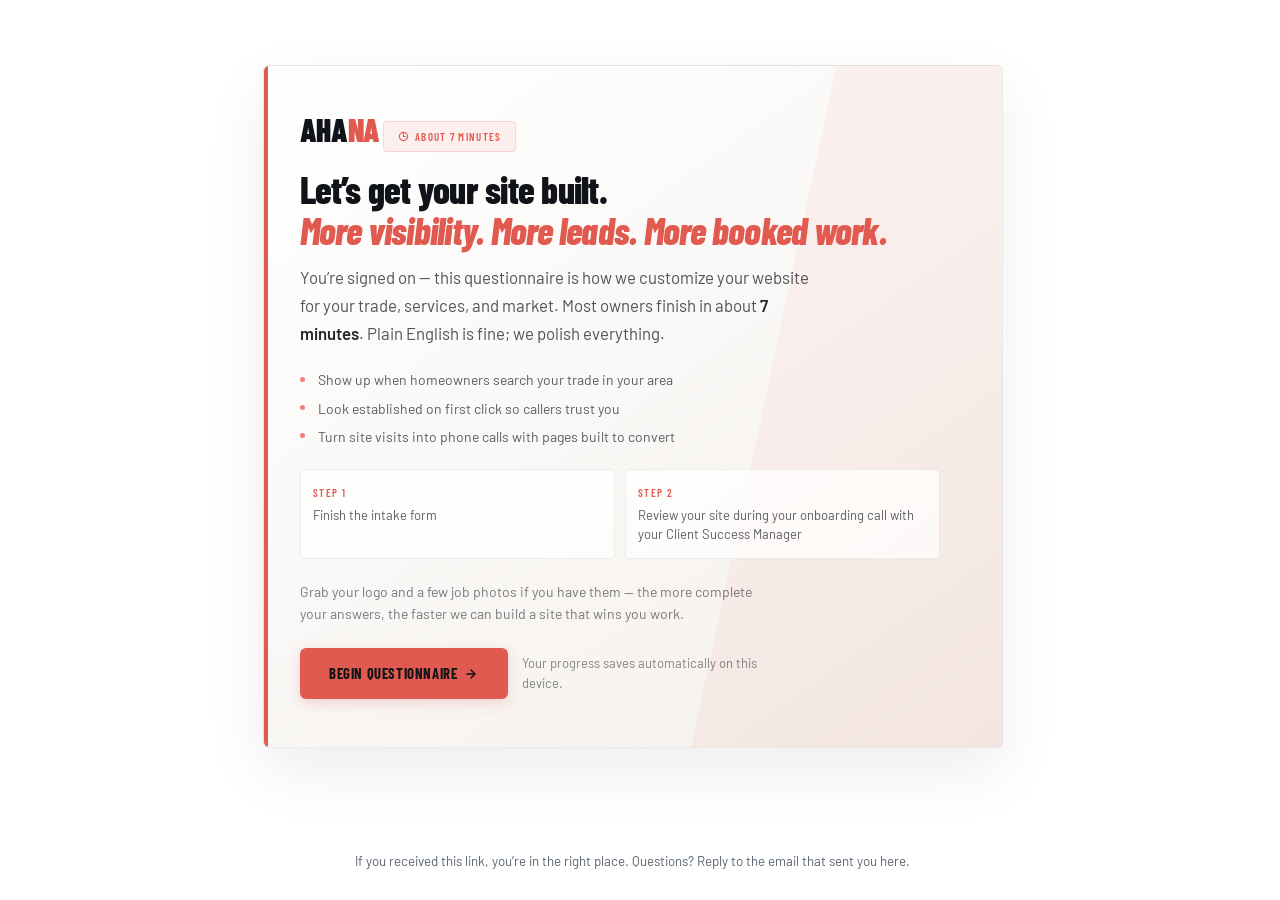
==== commit 9b467aed: "Add strict AI prefill via NVIDIA NIM, Places reviews, and Supabase submission archive. Prefill only " ====
--- a/index.html
+++ b/index.html
@@ -190,7 +190,7 @@
     }
     .welcome-cta:hover{background:var(--ember-dark,#B94840);transform:translateY(-1px);color:#fff}
     .welcome-tip{font-size:.8125rem;color:rgba(16,19,24,.5);max-width:36ch;line-height:1.5}
-    .intake-footer{padding:22px 0 28px;color:rgba(255,255,255,.72)}
+    .intake-footer{padding:22px 0 28px;color:rgba(255,255,255,.72);text-align:center}
     .intake-footer small{display:block;line-height:1.6}
     @media(max-width:640px){
       .intake-main{padding:20px 0 32px}
